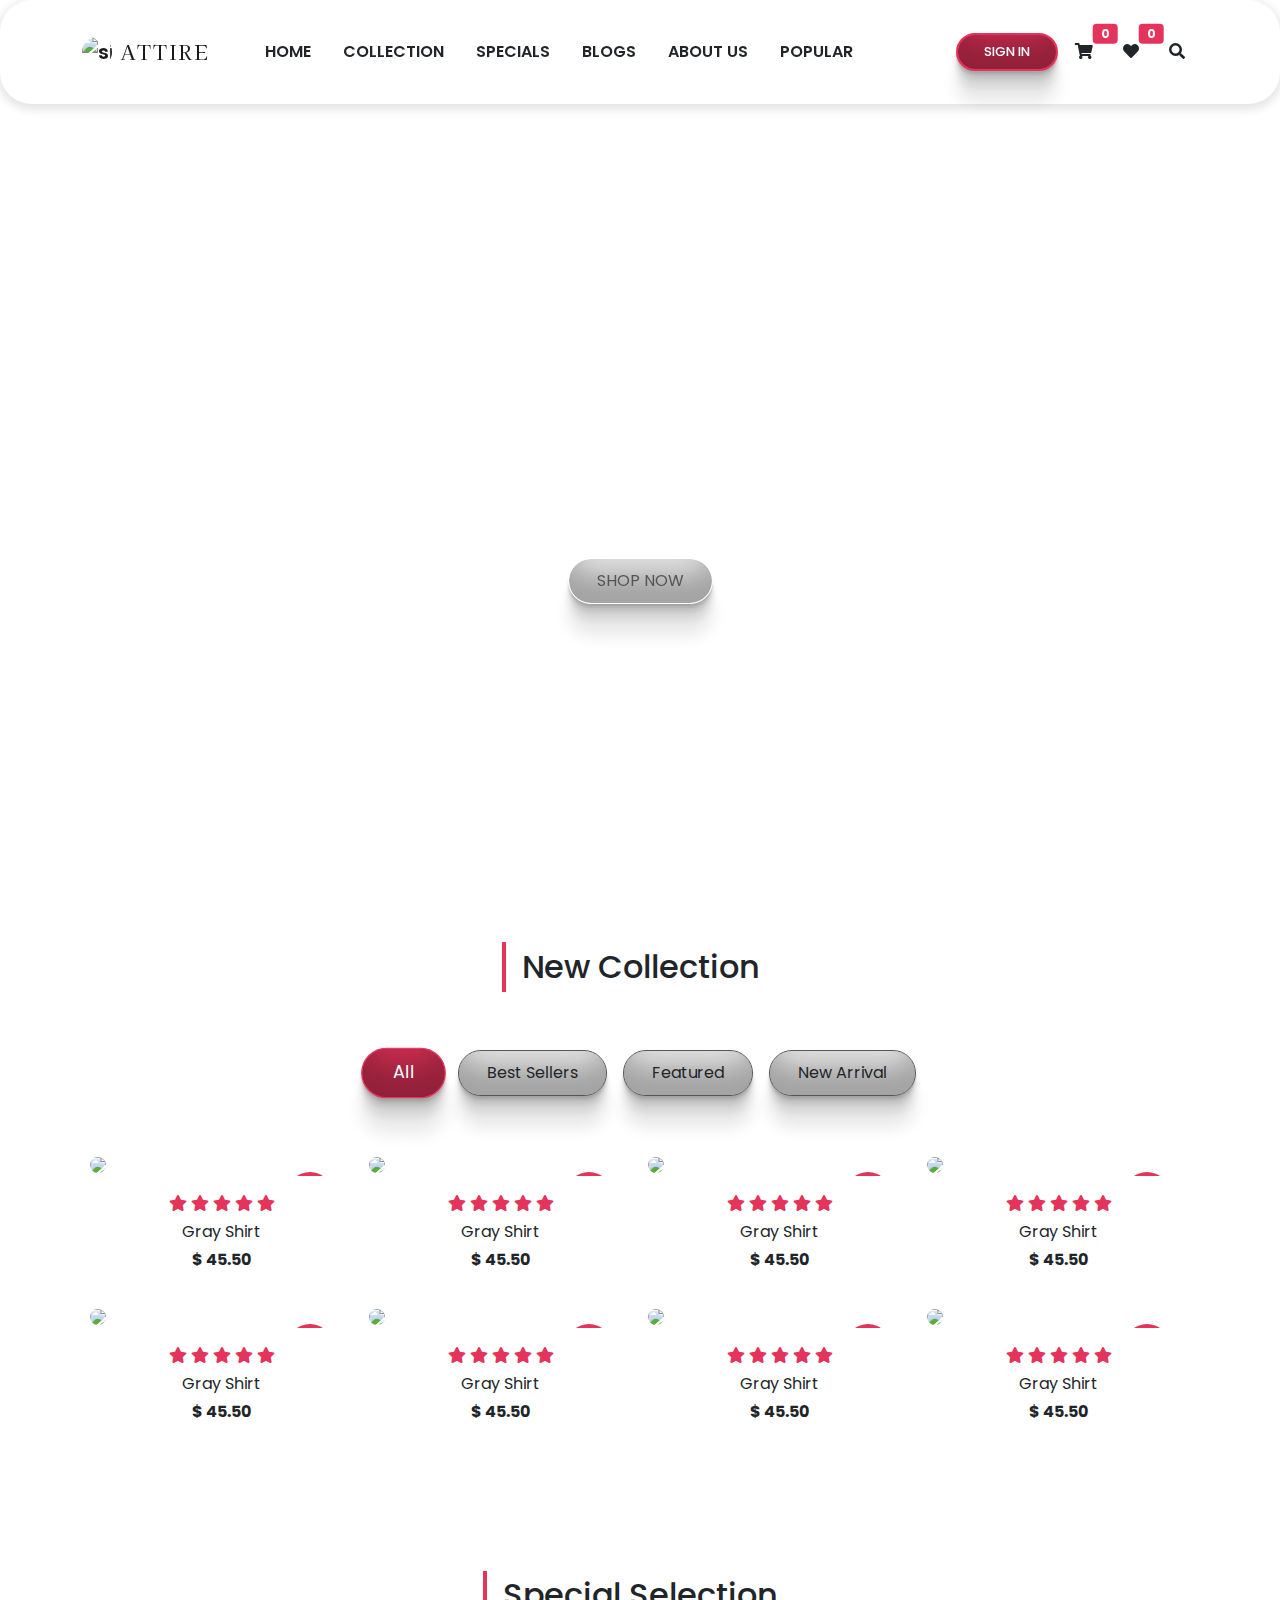
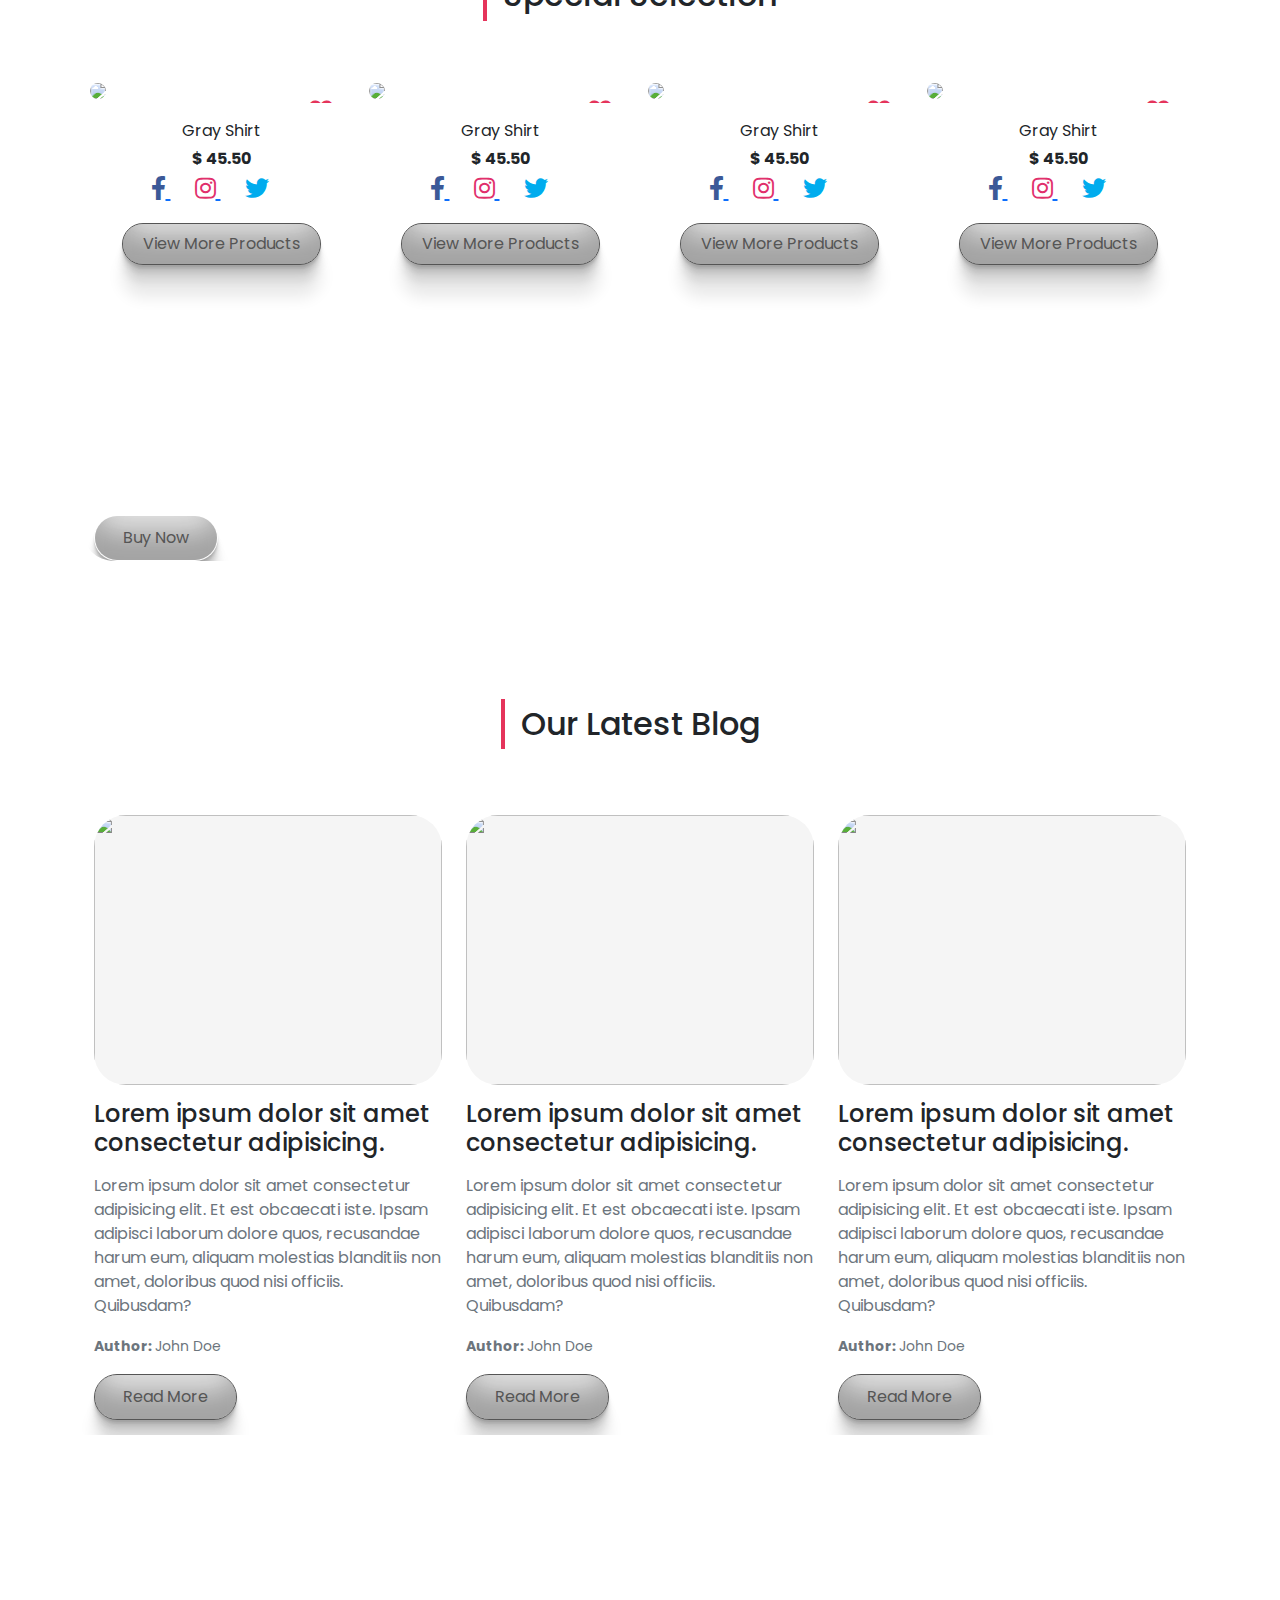
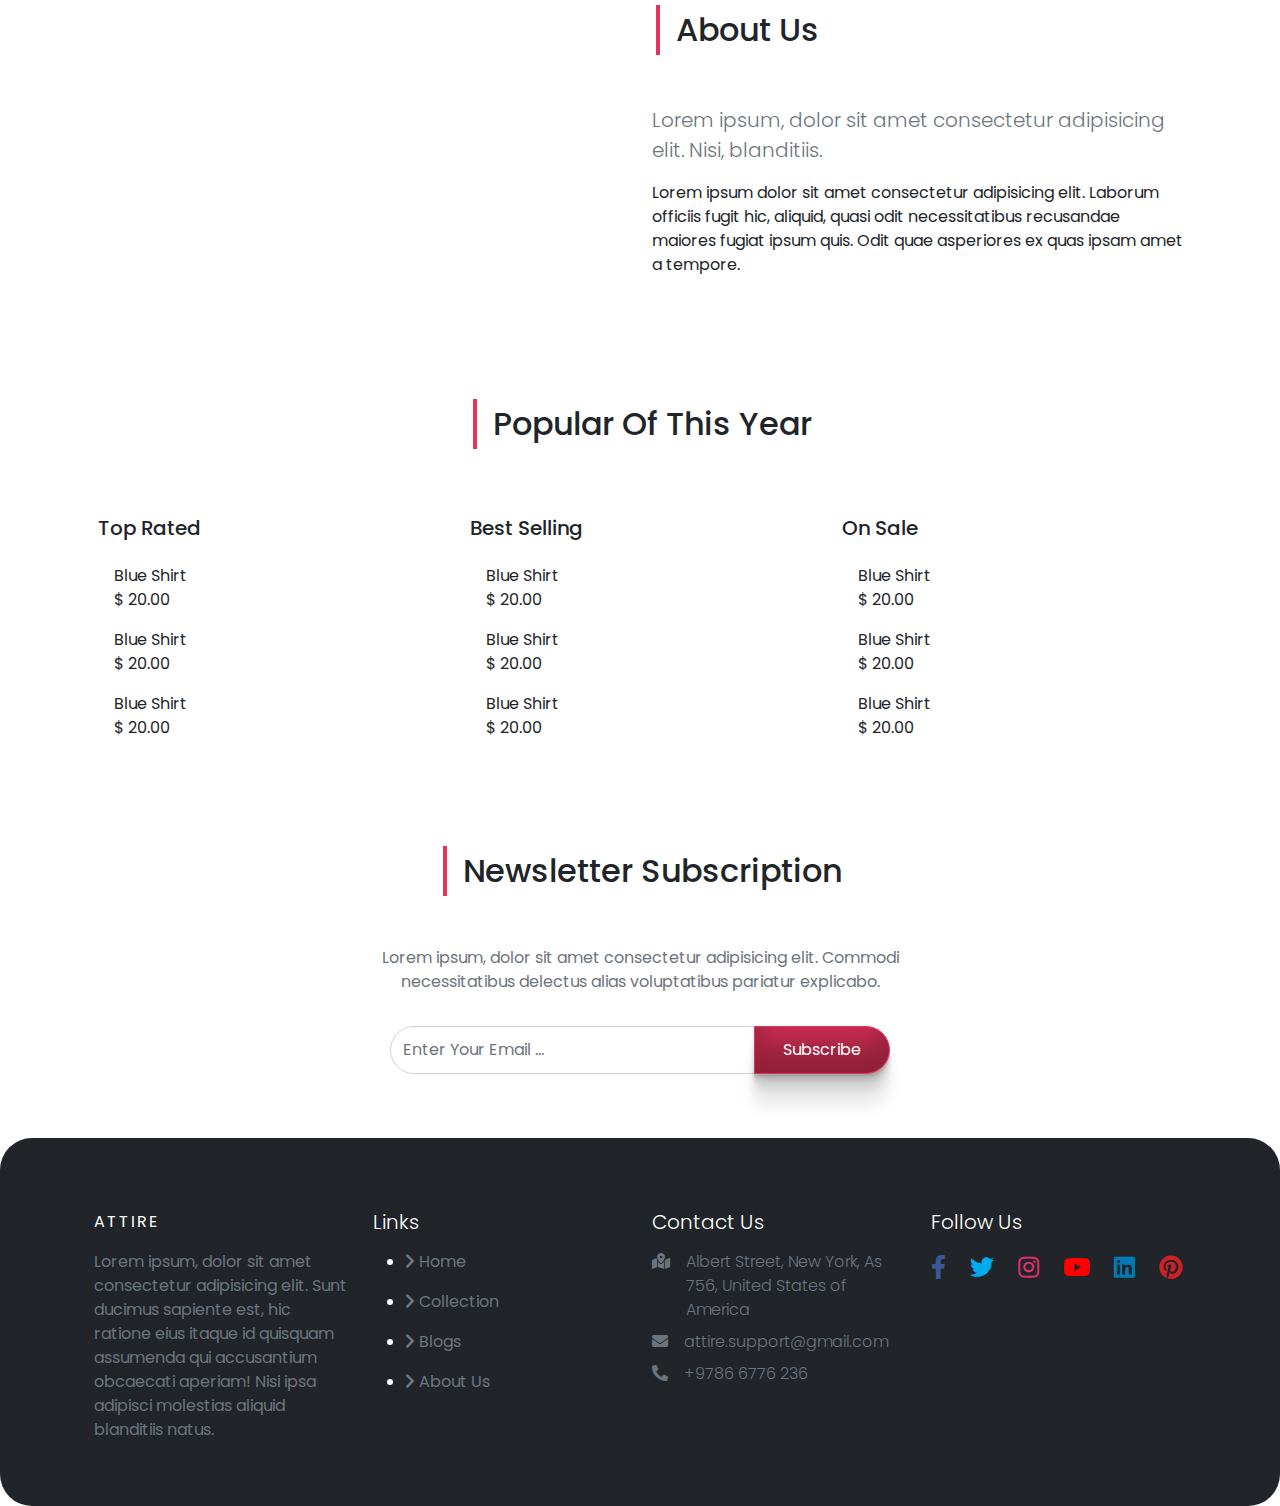
==== index.html @ f63555f8 "Add files via upload" ====
<!DOCTYPE html>
<html lang="en">

<head>
    <meta charset="UTF-8" />
    <meta http-equiv="X-UA-Compatible" content="IE=edge" />
    <meta name="viewport" content="width=device-width, initial-scale=1.0" />
    <title>Attire Home</title>
    <link rel="icon" type="img/png" href="./images/flavicon.png" />

    <!-- fontawesome cdn -->
    <link rel="stylesheet" href="https://cdnjs.cloudflare.com/ajax/libs/font-awesome/5.15.4/css/all.min.css"
        integrity="sha512-1ycn6IcaQQ40/MKBW2W4Rhis/DbILU74C1vSrLJxCq57o941Ym01SwNsOMqvEBFlcgUa6xLiPY/NS5R+E6ztJQ=="
        crossorigin="anonymous" referrerpolicy="no-referrer" />

    <link rel="stylesheet" href="./fontawesome-free-5.15.4-web/css/all.min.css" />

    <!-- bootstrap css -->
    <link rel="stylesheet" href="bootstrap-5.0.2-dist/css/bootstrap.min.css" />
    <!-- Bootstrap CSS -->
    <link rel="stylesheet" href="https://cdn.jsdelivr.net/npm/bootstrap@4.6.1/dist/css/bootstrap.min.css"
        integrity="sha384-zCbKRCUGaJDkqS1kPbPd7TveP5iyJE0EjAuZQTgFLD2ylzuqKfdKlfG/eSrtxUkn" crossorigin="anonymous" />
    <link rel="stylesheet" href="https://cdn.jsdelivr.net/npm/bootstrap@4.6.0/dist/css/bootstrap.min.css"
        integrity="sha384-B0vP5xmATw1+K9KRQjQERJvTumQW0nPEzvF6L/Z6nronJ3oUOFUFpCjEUQouq2+l" crossorigin="anonymous" />
    <link rel="stylesheet" href="https://cdn.jsdelivr.net/npm/bootstrap-icons@1.3.0/font/bootstrap-icons.css" />
    <!-- custom css -->
    <link rel="stylesheet" href="css/main.css" />
    <link rel="stylesheet" href="./my_carts.html" />
    <link rel="stylesheet" href="./css/my_carts.css" />
    <link rel="stylesheet" href="./css/style.css" />
    <link rel="stylesheet" href="./css/thankyou.css" />
    <link rel="stylesheet" href="./product_list.html" />
    <link rel="stylesheet" href="./product_view.html" />
    <link rel="stylesheet" href="./NewYear2023.html" />
    <link rel="stylesheet" href="./css/checkout.css" />
</head>

<body>
    <!-- navbar -->
    <nav class="navbar navbar-expand-lg navbar-light bg-white py-4 fixed-top">
        <div class="container">
            <a class="navbar-brand d-flex justify-content-between align-items-center order-lg-0" href="index.html">
                <img src="images/shopping-bag-icon.png" alt="site icon" />
                <span class="text-uppercase fw-lighter ms-2">Attire</span>
            </a>

            <div class="order-lg-2 nav-btns">
                <button class="my-2 my-sm-0 btn-signin btn position-relative" type="submit" data-toggle="modal"
                    data-target="#Modal-container">
                    SIGN IN
                </button>

                <a href="./my_carts.html">
                    <button type="button" class="btn position-relative">
                        <i class="fa fa-shopping-cart"></i>
                        <span class="position-absolute top-0 start-100 translate-middle badge bg-primary">0</span>
                    </button></a>
                <a href="./product_list.html"><button type="button" class="btn position-relative">
                        <i class="fa fa-heart"></i>
                        <span class="position-absolute top-0 start-100 translate-middle badge bg-primary">0</span>
                    </button></a>
                <button type="button" class="btn position-relative">
                    <i class="fa fa-search"></i>
                </button>
            </div>

            <button class="navbar-toggler border-0" type="button" data-bs-toggle="collapse" data-bs-target="#navMenu">
                <span class="navbar-toggler-icon"></span>
            </button>

            <div class="collapse navbar-collapse order-lg-1" id="navMenu">
                <ul class="navbar-nav mx-auto text-center">
                    <li class="nav-item px-2 py-2">
                        <a class="nav-link text-uppercase text-dark headernav-menu" href="#header">home</a>
                        <ul class="submenu">
                            <li><a href="#collection">COLLECTION</a></li>
                            <li><a href="#special">SPECIAL</a></li>
                            <li><a href="#blogs">BLOGS</a></li>
                        </ul>
                    </li>
                    <li class="nav-item px-2 py-2">
                        <a class="nav-link text-uppercase text-dark headernav-menu" href="#collection">collection</a>
                        <ul class="submenu">
                            <li><a href="./NewYear2023.html">SUMMER</a></li>
                            <li><a href="./NewYear2023.html">WINTER</a></li>
                        </ul>
                    </li>
                    <li class="nav-item px-2 py-2">
                        <a class="nav-link text-uppercase text-dark headernav-menu" href="#special">specials</a>
                        <ul class="submenu">
                            <li><a href="./index.html">MEN</a></li>
                            <li><a href="./index.html">WOMEN</a></li>
                            <li><a href="./index.html">ETHINIC</a></li>
                        </ul>
                    </li>
                    <li class="nav-item px-2 py-2">
                        <a class="nav-link text-uppercase text-dark" href="#blogs">blogs</a>
                    </li>
                    <li class="nav-item px-2 py-2">
                        <a class="nav-link text-uppercase text-dark" href="#about">about us</a>
                    </li>
                    <li class="nav-item px-2 py-2 border-0">
                        <a class="nav-link text-uppercase text-dark" href="#popular">popular</a>
                    </li>
                </ul>
            </div>
        </div>
    </nav>
    <!-- Modal element-->
    <!-- Toggle a working modal by clicking the button below. It will slide down and fade in from the top of the page. -->
    <div class="modal fade" id="Modal-container" tabindex="-1" aria-labelledby="exampleModalLabel" aria-hidden="true">
        <div class="modal-dialog">
            <div class="modal-content">
                <!-- Modal header element which contains logo and exit button -->
                <div class="modal-header d-flex flex-column-reverse align-items-center">
                    <a href="./index.html">
                        <img src="./images/loginpage.webp" alt="logo" /></a>
                    <button type="button" class="close" data-dismiss="modal" aria-label="Close">
                        <span aria-hidden="true">&times;</span>
                    </button>
                </div>

                <!-- Modal body -->
                <div class="modal-body">
                    <!-- Modal body elements which contains pills of login and create account -->
                    <nav class="body-pills">
                        <div class="nav nav-pills" id="pills-tab" role="tablist">
                            <a class="nav-item nav-link active login-pill" id="pills-login-tab" data-toggle="pill"
                                href="#login-body" role="tab" aria-controls="login-body" aria-selected="true">LOGIN</a>
                            <a class="nav-item nav-link create-account-pill" id="pills-createaccount-tab"
                                data-toggle="pill" href="#createaccount-body" role="tab"
                                aria-controls="createaccount-body" aria-selected="false">CREATE ACCOUNT</a>
                        </div>
                    </nav>

                    <!-- content element for login and create account pills -->
                    <div class="tab-content" id="pills-tabContent">
                        <!-- This is Modal body login elements and it is labeld by login pills when login pills strike this element is visible -->
                        <div class="tab-pane fade show active" id="login-body" role="tabpanel"
                            aria-labelledby="pills-login-tab">
                            <form action="/action_page.php">
                                <label for="email">Email address</label><span class="important">*</span>
                                <div class="form-group">
                                    <input type="email" class="form-control" id="email" placeholder="Enter E-Mail" />
                                </div>

                                <label for="userPassword">Password</label><span class="important">*</span>
                                <div class="input-group input-password">
                                    <input id="userPassword" type="password" class="form-control"
                                        placeholder="Enter Password" aria-labelledby="visible-password" />
                                    <div class="input-group-append">
                                        <span class="input-group-text" id="visible-password"><i
                                                class="fas fa-eye"></i></span>
                                    </div>
                                </div>
                            </form>

                            <!-- buttons for sign in and fogot your password -->
                            <button type="button" class="btn sign-in-btn">SIGN IN</button>
                            <button type="button" class="btn FYP-btn">
                                FORGOT YOUR PASSWORD?
                            </button>
                        </div>

                        <!-- This is Modal body create account elements and it is labeld by create account pills when create account pills strike this element is visible -->
                        <div class="tab-pane fade" id="createaccount-body" role="tabpanel"
                            aria-labelledby="pills-createaccount-tab">
                            <form action="/action_page.php">
                                <label for="Username">Username</label><span class="important">*</span>
                                <div class="form-group">
                                    <input type="text" id="Username" class="form-control" placeholder="Username" />
                                </div>

                                <label for="emailaddress">Email address</label><span class="important">*</span>
                                <div class="form-group">
                                    <input type="email" id="emailaddress" class="form-control"
                                        placeholder="Enter E-Mail" />
                                </div>

                                <label for="newPassword">Password</label><span class="important">*</span>
                                <div class="input-group input-password">
                                    <input type="password" id="newPassword" class="form-control"
                                        placeholder="Enter Password" aria-describedby="visible-password" />
                                    <div class="input-group-append">
                                        <span class="input-group-text" id="visible-password"><i
                                                class="fas fa-eye"></i></span>
                                    </div>
                                </div>
                            </form>
                            <!-- buttons for create account -->
                            <button type="button" class="btn create-account-btn-body">
                                CREATE ACCOUNT
                            </button>
                        </div>
                    </div>

                    <!-- Modal footer elements it contains social media buttons-->
                    <div class="modal-footer justify-content-center">
                        <span>Or Login With</span>
                        <div class="d-flex justify-content-between footer-btn-group">
                            <button type="button" class="btn facebook-btn">
                                <span><i class="fab fa-facebook-f"></i>FACEBOOK</span>
                            </button>
                            <button type="button" class="btn twitter-btn">
                                <span><i class="fab fa-twitter"></i>TWITTER</span>
                            </button>
                            <button type="button" class="btn google-btn">
                                <span><i class="fab fa-google-plus-g"></i>GOOGLE</span>
                            </button>
                        </div>
                    </div>
                </div>
            </div>
        </div>
    </div>

    <!-- end of navbar -->

    <!-- header -->
    <header id="header" class="vh-100 carousel slide" data-bs-ride="carousel" style="padding-top: 104px">
        <div class="container h-100 d-flex align-items-center carousel-inner">
            <div class="text-center carousel-item active">
                <h2 class="text-capitalize text-white">best collection</h2>
                <h1 class="text-uppercase py-2 fw-bold text-white">new arrivals</h1>
                <a href="./product_list.html" class="btn mt-3 text-uppercase">shop now</a>
            </div>
            <div class="text-center carousel-item">
                <h2 class="text-capitalize text-white">best price & offer</h2>
                <h1 class="text-uppercase py-2 fw-bold text-white">new season</h1>
                <a href="./product_list.html" class="btn mt-3 text-uppercase">buy now</a>
            </div>
        </div>

        <button class="carousel-control-prev" type="button" data-bs-target="#header" data-bs-slide="prev">
            <span class="carousel-control-prev-icon"></span>
        </button>
        <button class="carousel-control-next" type="button" data-bs-target="#header" data-bs-slide="next">
            <span class="carousel-control-next-icon"></span>
        </button>
    </header>
    <!-- end of header -->

    <!-- collection -->
    <section id="collection" class="py-5">
        <div class="container">
            <div class="title text-center">
                <h2 class="position-relative d-inline-block">New Collection</h2>
            </div>

            <div class="row g-0">
                <div class="d-flex flex-wrap justify-content-center mt-5 filter-button-group">
                    <button type="button" class="btn m-2 text-dark active-filter-btn" data-filter="*">
                        All
                    </button>
                    <button type="button" class="btn m-2 text-dark" data-filter=".best">
                        Best Sellers
                    </button>
                    <button type="button" class="btn m-2 text-dark" data-filter=".feat">
                        Featured
                    </button>
                    <button type="button" class="btn m-2 text-dark" data-filter=".new">
                        New Arrival
                    </button>
                </div>

                <div class="collection-list mt-4 row gx-0 gy-3">
                    <div class="col-md-6 col-lg-4 col-xl-3 p-2 best">
                        <div class="collection-img position-relative overflow-hidden">
                            <a href="./product_list.html">
                                <img src="images/c_formal_gray_shirt.png" class="w-100" />
                                <span
                                    class="position-absolute bg-primary text-white d-flex align-items-center justify-content-center">sale</span></a>
                        </div>
                        <div class="text-center">
                            <div class="rating mt-3">
                                <span class="text-primary"><i class="fas fa-star"></i></span>
                                <span class="text-primary"><i class="fas fa-star"></i></span>
                                <span class="text-primary"><i class="fas fa-star"></i></span>
                                <span class="text-primary"><i class="fas fa-star"></i></span>
                                <span class="text-primary"><i class="fas fa-star"></i></span>
                            </div>
                            <p class="text-capitalize my-1">gray shirt</p>
                            <span class="fw-bold">$ 45.50</span>
                        </div>
                    </div>

                    <div class="col-md-6 col-lg-4 col-xl-3 p-2 feat">
                        <div class="collection-img position-relative overflow-hidden">
                            <a href="./product_list.html">
                                <img src="images/c_pant_girl.png" class="w-100" />
                                <span
                                    class="position-absolute bg-primary text-white d-flex align-items-center justify-content-center">sale</span></a>
                        </div>
                        <div class="text-center">
                            <div class="rating mt-3">
                                <span class="text-primary"><i class="fas fa-star"></i></span>
                                <span class="text-primary"><i class="fas fa-star"></i></span>
                                <span class="text-primary"><i class="fas fa-star"></i></span>
                                <span class="text-primary"><i class="fas fa-star"></i></span>
                                <span class="text-primary"><i class="fas fa-star"></i></span>
                            </div>
                            <p class="text-capitalize my-1">gray shirt</p>
                            <span class="fw-bold">$ 45.50</span>
                        </div>
                    </div>

                    <div class="col-md-6 col-lg-4 col-xl-3 p-2 new">
                        <div class="collection-img position-relative overflow-hidden">
                            <a href="./product_list.html">
                                <img src="images/c_polo-shirt.png" class="w-100" />
                                <span
                                    class="position-absolute bg-primary text-white d-flex align-items-center justify-content-center">sale</span></a>
                        </div>
                        <div class="text-center">
                            <div class="rating mt-3">
                                <span class="text-primary"><i class="fas fa-star"></i></span>
                                <span class="text-primary"><i class="fas fa-star"></i></span>
                                <span class="text-primary"><i class="fas fa-star"></i></span>
                                <span class="text-primary"><i class="fas fa-star"></i></span>
                                <span class="text-primary"><i class="fas fa-star"></i></span>
                            </div>
                            <p class="text-capitalize my-1">gray shirt</p>
                            <span class="fw-bold">$ 45.50</span>
                        </div>
                    </div>

                    <div class="col-md-6 col-lg-4 col-xl-3 p-2 best">
                        <div class="collection-img position-relative overflow-hidden">
                            <a href="./product_list.html"><img src="images/c_shirt-girl.png" class="w-100" />
                                <span
                                    class="position-absolute bg-primary text-white d-flex align-items-center justify-content-center">sale</span></a>
                        </div>
                        <div class="text-center">
                            <div class="rating mt-3">
                                <span class="text-primary"><i class="fas fa-star"></i></span>
                                <span class="text-primary"><i class="fas fa-star"></i></span>
                                <span class="text-primary"><i class="fas fa-star"></i></span>
                                <span class="text-primary"><i class="fas fa-star"></i></span>
                                <span class="text-primary"><i class="fas fa-star"></i></span>
                            </div>
                            <p class="text-capitalize my-1">gray shirt</p>
                            <span class="fw-bold">$ 45.50</span>
                        </div>
                    </div>

                    <div class="col-md-6 col-lg-4 col-xl-3 p-2 feat">
                        <div class="collection-img position-relative overflow-hidden">
                            <a href="./product_list.html">
                                <img src="images/c_t-shirt_men.png" class="w-100" />
                                <span
                                    class="position-absolute bg-primary text-white d-flex align-items-center justify-content-center">sale</span></a>
                        </div>
                        <div class="text-center">
                            <div class="rating mt-3">
                                <span class="text-primary"><i class="fas fa-star"></i></span>
                                <span class="text-primary"><i class="fas fa-star"></i></span>
                                <span class="text-primary"><i class="fas fa-star"></i></span>
                                <span class="text-primary"><i class="fas fa-star"></i></span>
                                <span class="text-primary"><i class="fas fa-star"></i></span>
                            </div>
                            <p class="text-capitalize my-1">gray shirt</p>
                            <span class="fw-bold">$ 45.50</span>
                        </div>
                    </div>

                    <div class="col-md-6 col-lg-4 col-xl-3 p-2 new">
                        <div class="collection-img position-relative overflow-hidden">
                            <a href="./product_list.html"><img src="images/c_tunic-shirt_girl.png" class="w-100" />
                                <span
                                    class="position-absolute bg-primary text-white d-flex align-items-center justify-content-center">sale</span></a>
                        </div>
                        <div class="text-center">
                            <div class="rating mt-3">
                                <span class="text-primary"><i class="fas fa-star"></i></span>
                                <span class="text-primary"><i class="fas fa-star"></i></span>
                                <span class="text-primary"><i class="fas fa-star"></i></span>
                                <span class="text-primary"><i class="fas fa-star"></i></span>
                                <span class="text-primary"><i class="fas fa-star"></i></span>
                            </div>
                            <p class="text-capitalize my-1">gray shirt</p>
                            <span class="fw-bold">$ 45.50</span>
                        </div>
                    </div>

                    <div class="col-md-6 col-lg-4 col-xl-3 p-2 best">
                        <div class="collection-img position-relative overflow-hidden">
                            <a href="./product_list.html"><img src="images/c_undershirt.png" class="w-100" />
                                <span
                                    class="position-absolute bg-primary text-white d-flex align-items-center justify-content-center">sale</span></a>
                        </div>
                        <div class="text-center">
                            <div class="rating mt-3">
                                <span class="text-primary"><i class="fas fa-star"></i></span>
                                <span class="text-primary"><i class="fas fa-star"></i></span>
                                <span class="text-primary"><i class="fas fa-star"></i></span>
                                <span class="text-primary"><i class="fas fa-star"></i></span>
                                <span class="text-primary"><i class="fas fa-star"></i></span>
                            </div>
                            <p class="text-capitalize my-1">gray shirt</p>
                            <span class="fw-bold">$ 45.50</span>
                        </div>
                    </div>

                    <div class="col-md-6 col-lg-4 col-xl-3 p-2 feat">
                        <div class="collection-img position-relative overflow-hidden">
                            <a href="./product_list.html"><img src="images/c_western-shirt.png" class="w-100" />
                                <span
                                    class="position-absolute bg-primary text-white d-flex align-items-center justify-content-center">sale</span></a>
                        </div>
                        <div class="text-center">
                            <div class="rating mt-3">
                                <span class="text-primary"><i class="fas fa-star"></i></span>
                                <span class="text-primary"><i class="fas fa-star"></i></span>
                                <span class="text-primary"><i class="fas fa-star"></i></span>
                                <span class="text-primary"><i class="fas fa-star"></i></span>
                                <span class="text-primary"><i class="fas fa-star"></i></span>
                            </div>
                            <p class="text-capitalize my-1">gray shirt</p>
                            <span class="fw-bold">$ 45.50</span>
                        </div>
                    </div>
                </div>
            </div>
        </div>
    </section>
    <!-- end of collection -->
    <!-- special products -->
    <section id="special" class="py-5">
        <div class="container-xl">
            <div class="title text-center py-5" id="productViewContent">
                <h2 class="position-relative d-inline-block">Special Selection</h2>
            </div>
            <div class="special-list row g-0">
                <div class="col-md-6 col-lg-4 col-xl-3 p-2">
                    <div class="special-img position-relative overflow-hidden">
                        <a href="./product_list.html"><img src="./images/special_product_1.jpg" class="w-100" />
                            <span
                                class="position-absolute d-flex align-items-center justify-content-center text-primary fs-4">
                                <i class="fas fa-heart"></i> </span></a>
                    </div>
                    <div class="text-center">
                        <p class="text-capitalize mt-3 mb-1">gray shirt</p>
                        <span class="fw-bold d-block">$ 45.50 <br />
                            <a href="https://www.facebook.com/" target="_blank" class="fs-4 me-4">
                                <i class="fab fa-facebook-f"> </i>
                            </a>
                            <a href="https://www.instagram.com/" target="_blank" class="fs-4 me-4">
                                <i class="fab fa-instagram"> </i>
                            </a>
                            <a href="https://twitter.com/login" target="_blank" class="fs-4 me-4">
                                <i class="fab fa-twitter"> </i> </a></span>
                        <a href="./product_list.html" class="btn btn-primary mt-3">View More Products</a>
                    </div>
                </div>
                <div class="col-md-6 col-lg-4 col-xl-3 p-2">
                    <div class="special-img position-relative overflow-hidden">
                        <a href="./product_list.html">
                            <img src="./images/special_product_2.jpg" class="w-100" />
                            <span
                                class="position-absolute d-flex align-items-center justify-content-center text-primary fs-4">
                                <i class="fas fa-heart"></i> </span></a>
                    </div>
                    <div class="text-center">
                        <p class="text-capitalize mt-3 mb-1">gray shirt</p>
                        <span class="fw-bold d-block">$ 45.50 <br />
                            <a href="https://www.facebook.com/" target="_blank" class="fs-4 me-4">
                                <i class="fab fa-facebook-f"> </i>
                            </a>
                            <a href="https://www.instagram.com/" target="_blank" class="fs-4 me-4">
                                <i class="fab fa-instagram"> </i>
                            </a>
                            <a href="https://twitter.com/login" target="_blank" class="fs-4 me-4">
                                <i class="fab fa-twitter"> </i> </a></span>
                        <a href="./product_list.html" class="btn btn-primary mt-3">View More Products</a>
                    </div>
                </div>
                <div class="col-md-6 col-lg-4 col-xl-3 p-2">
                    <div class="special-img position-relative overflow-hidden">
                        <a href="./product_list.html">
                            <img src="./images/special_product_3.jpg" class="w-100" />
                            <span
                                class="position-absolute d-flex align-items-center justify-content-center text-primary fs-4">
                                <i class="fas fa-heart"></i> </span></a>
                    </div>
                    <div class="text-center">
                        <p class="text-capitalize mt-3 mb-1">gray shirt</p>
                        <span class="fw-bold d-block">$ 45.50 <br />
                            <a href="https://www.facebook.com/" target="_blank" class="fs-4 me-4">
                                <i class="fab fa-facebook-f"> </i>
                            </a>
                            <a href="https://www.instagram.com/" target="_blank" class="fs-4 me-4">
                                <i class="fab fa-instagram"> </i>
                            </a>
                            <a href="https://twitter.com/login" target="_blank" class="fs-4 me-4">
                                <i class="fab fa-twitter"> </i> </a></span>
                        <a href="./product_list.html" class="btn btn-primary mt-3">View More Products</a>
                    </div>
                </div>
                <div class="col-md-6 col-lg-4 col-xl-3 p-2">
                    <div class="special-img position-relative overflow-hidden">
                        <a href="./product_list.html">
                            <img src="./images/special_product_4.jpg" class="w-100" />
                            <span
                                class="position-absolute d-flex align-items-center justify-content-center text-primary fs-4">
                                <i class="fas fa-heart"></i> </span></a>
                    </div>
                    <div class="text-center">
                        <p class="text-capitalize mt-3 mb-1">gray shirt</p>
                        <span class="fw-bold d-block">$ 45.50 <br />
                            <a href="https://www.facebook.com/" target="_blank" class="fs-4 me-4">
                                <i class="fab fa-facebook-f"> </i>
                            </a>
                            <a href="https://www.instagram.com/" target="_blank" class="fs-4 me-4">
                                <i class="fab fa-instagram"> </i>
                            </a>
                            <a href="https://twitter.com/login" target="_blank" class="fs-4 me-4">
                                <i class="fab fa-twitter"> </i>
                            </a>
                        </span>
                        <a href="./product_list.html" class="btn btn-primary mt-3">View More Products</a>
                    </div>
                </div>
            </div>
        </div>
    </section>

    <!-- end of special product -->
    <!-- blogs -->
    <section id="offers" class="py-5">
        <div class="container">
            <div
                class="row d-flex align-items-center justify-content-center text-center justify-content-lg-start text-lg-start overflow-hidden">
                <div class="offers-content">
                    <span class="text-white">Discount Up To 40%</span>
                    <h2 class="mt-2 mb-4 text-white">Grand Sale Offer!</h2>
                    <a href="./product_list.html" class="btn">Buy Now</a>
                </div>
            </div>
        </div>
    </section>

    <!-- end of blogs -->
    <!-- blogs -->

    <section id="blogs" class="py-5">
        <div class="container">
            <div class="title text-center py-5">
                <h2 class="position-relative d-inline-block">Our Latest Blog</h2>
            </div>
            <div class="row gy-3">
                <div class="card border-0 col-md-6 col-lg-4 bg-transparent my-3 overflow-hidden">
                    <img src="./images/blog_1.jpg" alt="" />
                    <div class="card-body px-0">
                        <h4 class="card-title">
                            Lorem ipsum dolor sit amet consectetur adipisicing.
                        </h4>
                        <p class="card-text mt-3 text-muted">
                            Lorem ipsum dolor sit amet consectetur adipisicing elit. Et est
                            obcaecati iste. Ipsam adipisci laborum dolore quos, recusandae
                            harum eum, aliquam molestias blanditiis non amet, doloribus quod
                            nisi officiis. Quibusdam?
                        </p>
                        <p class="card-text">
                            <small class="text-muted">
                                <span class="fw-bold">Author: </span>John Doe
                            </small>
                        </p>
                        <a href="#" class="btn">Read More</a>
                    </div>
                </div>
                <div class="card border-0 col-md-6 col-lg-4 bg-transparent my-3 overflow-hidden">
                    <img src="./images/blog_2.jpg" alt="" />
                    <div class="card-body px-0">
                        <h4 class="card-title">
                            Lorem ipsum dolor sit amet consectetur adipisicing.
                        </h4>
                        <p class="card-text mt-3 text-muted">
                            Lorem ipsum dolor sit amet consectetur adipisicing elit. Et est
                            obcaecati iste. Ipsam adipisci laborum dolore quos, recusandae
                            harum eum, aliquam molestias blanditiis non amet, doloribus quod
                            nisi officiis. Quibusdam?
                        </p>
                        <p class="card-text">
                            <small class="text-muted">
                                <span class="fw-bold">Author: </span>John Doe
                            </small>
                        </p>
                        <a href="#" class="btn">Read More</a>
                    </div>
                </div>
                <div class="card border-0 col-md-6 col-lg-4 bg-transparent my-3 overflow-hidden">
                    <img src="./images/blog_3.jpg" alt="" />
                    <div class="card-body px-0">
                        <h4 class="card-title">
                            Lorem ipsum dolor sit amet consectetur adipisicing.
                        </h4>
                        <p class="card-text mt-3 text-muted">
                            Lorem ipsum dolor sit amet consectetur adipisicing elit. Et est
                            obcaecati iste. Ipsam adipisci laborum dolore quos, recusandae
                            harum eum, aliquam molestias blanditiis non amet, doloribus quod
                            nisi officiis. Quibusdam?
                        </p>
                        <p class="card-text">
                            <small class="text-muted">
                                <span class="fw-bold">Author: </span>John Doe
                            </small>
                        </p>
                        <a href="#" class="btn">Read More</a>
                    </div>
                </div>
            </div>
        </div>
    </section>
    <!-- end of blogs -->

    <!--About us  -->
    <section id="about" class="py-5">
        <div class="container">
            <div class="row gy-lg-5 align-items-center">
                <div class="col-lg-6 order-lg-1 text-center text-lg-start">
                    <div class="title pt-3 pb-5">
                        <h2 class="position-relative d-inline-block ms-4">About Us</h2>
                    </div>
                    <p class="lead text-muted">
                        Lorem ipsum, dolor sit amet consectetur adipisicing elit. Nisi,
                        blanditiis.
                    </p>
                    <p>
                        Lorem ipsum dolor sit amet consectetur adipisicing elit. Laborum
                        officiis fugit hic, aliquid, quasi odit necessitatibus recusandae
                        maiores fugiat ipsum quis. Odit quae asperiores ex quas ipsam amet
                        a tempore.
                    </p>
                </div>
                <div class="col-lg-6 order-lg-0 overflow-hidden">
                    <img src="./images/about_us.jpg" alt="" class="img-fluid" />
                </div>
            </div>
        </div>
    </section>

    <!-- end of about us -->

    <!-- popular -->
    <section id="popular" class="py-5">
        <div class="container">
            <div class="title text-center pt-3 pb-5">
                <h2 class="position-relative d-inline-block ms-4">
                    Popular Of This Year
                </h2>
            </div>
            <div class="row">
                <div class="col-md-6 col-lg-4 row g-3">
                    <h3 class="fs-5">Top Rated</h3>
                    <div class="d-flex align-items-start justify-content-start overflow-hidden">
                        <a href="./product_list.html"><img src="./images/top_rated_1.jpg" alt=""
                                class="img-fluid pe-3 w-25" /></a>
                        <div>
                            <p class="mb-0">Blue Shirt</p>
                            <span>$ 20.00</span>
                        </div>
                    </div>
                    <div class="d-flex align-items-start justify-content-start overflow-hidden">
                        <a href="./product_list.html">
                            <img src="./images/top_rated_2.jpg" alt="" class="img-fluid pe-3 w-25" /></a>
                        <div>
                            <p class="mb-0">Blue Shirt</p>
                            <span>$ 20.00</span>
                        </div>
                    </div>
                    <div class="d-flex align-items-start justify-content-start overflow-hidden">
                        <a href="./product_list.html">
                            <img src="./images/top_rated_3.jpg" alt="" class="img-fluid pe-3 w-25" /></a>
                        <div>
                            <p class="mb-0">Blue Shirt</p>
                            <span>$ 20.00</span>
                        </div>
                    </div>
                </div>
                <div class="col-md-6 col-lg-4 row g-3">
                    <h3 class="fs-5">Best Selling</h3>
                    <div class="d-flex align-items-start justify-content-start overflow-hidden">
                        <a href="./product_list.html">
                            <img src="./images/best_selling_1.jpg" alt="" class="img-fluid pe-3 w-25" /></a>
                        <div>
                            <p class="mb-0">Blue Shirt</p>
                            <span>$ 20.00</span>
                        </div>
                    </div>
                    <div class="d-flex align-items-start justify-content-start overflow-hidden">
                        <a href="./product_list.html">
                            <img src="./images/best_selling_2.jpg" alt="" class="img-fluid pe-3 w-25" /></a>
                        <div>
                            <p class="mb-0">Blue Shirt</p>
                            <span>$ 20.00</span>
                        </div>
                    </div>
                    <div class="d-flex align-items-start justify-content-start overflow-hidden">
                        <a href="./product_list.html">
                            <img src="./images/best_selling_3.jpg" alt="" class="img-fluid pe-3 w-25" /></a>
                        <div>
                            <p class="mb-0">Blue Shirt</p>
                            <span>$ 20.00</span>
                        </div>
                    </div>
                </div>
                <div class="col-md-6 col-lg-4 row g-3">
                    <h3 class="fs-5">On Sale</h3>
                    <div class="d-flex align-items-start justify-content-start overflow-hidden">
                        <a href="./product_list.html">
                            <img src="./images/on_sale_1.jpg" alt="" class="img-fluid pe-3 w-25" /></a>
                        <div>
                            <p class="mb-0">Blue Shirt</p>
                            <span>$ 20.00</span>
                        </div>
                    </div>
                    <div class="d-flex align-items-start justify-content-start overflow-hidden">
                        <a href="./product_list.html">
                            <img src="./images/on_sale_2.jpg" alt="" class="img-fluid pe-3 w-25" /></a>
                        <div>
                            <p class="mb-0">Blue Shirt</p>
                            <span>$ 20.00</span>
                        </div>
                    </div>
                    <div class="d-flex align-items-start justify-content-start overflow-hidden">
                        <a href="./product_list.html">
                            <img src="./images/on_sale_3.jpg" alt="" class="img-fluid pe-3 w-25" /></a>
                        <div>
                            <p class="mb-0">Blue Shirt</p>
                            <span>$ 20.00</span>
                        </div>
                    </div>
                </div>
            </div>
        </div>
    </section>

    <!-- end of popular -->

    <!-- newsletter -->
    <section id="newsletter" class="py-5">
        <div class="container">
            <div class="d-flex flex-column align-items-center justify-content-center">
                <div class="title text-center pt-3 pb-5">
                    <h2 class="position-relative d-inline-block ms-4">
                        Newsletter Subscription
                    </h2>
                </div>
                <p class="text-center text-muted">
                    Lorem ipsum, dolor sit amet consectetur adipisicing elit. Commodi
                    necessitatibus delectus alias voluptatibus pariatur explicabo.
                </p>
                <div class="input-group mb-3 mt-3">
                    <input type="text" class="form-control" placeholder="Enter Your Email ..." required />
                    <button class="btn btn-primary" type="submit">Subscribe</button>
                </div>
            </div>
        </div>
    </section>

    <!-- end of newsletter -->

    <!-- footer -->
    <footer class="bg-dark py-5">
        <div class="container">
            <div class="row text-white g-4">
                <div class="col-md-6 col-lg-3">
                    <a class="text-uppercase text-decoration-none brand text-white" href="./index.html">Attire</a>
                    <p class="text-white text-muted mt-3">
                        Lorem ipsum, dolor sit amet consectetur adipisicing elit. Sunt
                        ducimus sapiente est, hic ratione eius itaque id quisquam
                        assumenda qui accusantium obcaecati aperiam! Nisi ipsa adipisci
                        molestias aliquid blanditiis natus.
                    </p>
                </div>
                <div class="col-md-6 col-lg-3">
                    <h5 class="fw-light">Links</h5>
                    <ul class="">
                        <li class="my-3">
                            <a href="#header" class="text-white text-decoration-none text-muted">
                                <i class="fas fa-chevron-right me-1"></i>Home
                            </a>
                        </li>
                        <li class="my-3">
                            <a href="#collection" class="text-white text-decoration-none text-muted">
                                <i class="fas fa-chevron-right me-1"></i>Collection
                            </a>
                        </li>
                        <li class="my-3">
                            <a href="#blog" class="text-white text-decoration-none text-muted">
                                <i class="fas fa-chevron-right me-1"></i>Blogs
                            </a>
                        </li>
                        <li class="my-3">
                            <a href="#about" class="text-white text-decoration-none text-muted">
                                <i class="fas fa-chevron-right me-1"></i>About Us
                            </a>
                        </li>
                    </ul>
                </div>
                <div class="col-md-6 col-lg-3">
                    <h5 class="fw-light mb-3">Contact Us</h5>
                    <div class="d-flex justify-content-start align-items-start my-2 text-muted">
                        <span class="me-3">
                            <i class="fas fa-map-marked-alt"></i>
                        </span>
                        <span class="fw-light">
                            Albert Street, New York, As 756, United States of America
                        </span>
                    </div>
                    <div class="d-flex justify-content-start align-items-start my-2 text-muted">
                        <span class="me-3">
                            <i class="fas fa-envelope"></i>
                        </span>
                        <span class="fw-light"> attire.support@gmail.com </span>
                    </div>
                    <div class="d-flex justify-content-start align-items-start my-2 text-muted">
                        <span class="me-3">
                            <i class="fas fa-phone-alt"></i>
                        </span>
                        <span class="fw-light"> +9786 6776 236 </span>
                    </div>
                </div>
                <div class="col-md-6 col-lg-3">
                    <h5 class="fw-light mb-3">Follow Us</h5>
                    <div>
                        <ul class="list-unstyled d-flex">
                            <li>
                                <a href="https://www.facebook.com/" target="_blank"
                                    class="text-white text-decoration-none text-muted fs-4 me-4">
                                    <i class="fab fa-facebook-f"> </i>
                                </a>
                            </li>
                            <li>
                                <a href="https://twitter.com/login" target="_blank"
                                    class="text-white text-decoration-none text-muted fs-4 me-4">
                                    <i class="fab fa-twitter"> </i>
                                </a>
                            </li>
                            <li>
                                <a href="https://www.instagram.com/" target="_blank"
                                    class="text-white text-decoration-none text-muted fs-4 me-4">
                                    <i class="fab fa-instagram"> </i>
                                </a>
                            </li>
                            <li>
                                <a href="https://www.youtube.com/" target="_blank"
                                    class="text-white text-decoration-none text-muted fs-4 me-4">
                                    <i class="fab fa-youtube"> </i>
                                </a>
                            </li>
                            <li>
                                <a href="https://www.linkedin.com/" target="_blank"
                                    class="text-white text-decoration-none text-muted fs-4 me-4">
                                    <i class="fab fa-linkedin"> </i>
                                </a>
                            </li>
                            <li>
                                <a href="https://in.pinterest.com/" target="_blank"
                                    class="text-white text-decoration-none text-muted fs-4 me-4">
                                    <i class="fab fa-pinterest"> </i>
                                </a>
                            </li>
                        </ul>
                    </div>
                </div>
            </div>
        </div>
        <button id="scrollTopBtn" class="scroll-top-btn" onclick="scrollTopFunction()">
            <i class="fas fa-chevron-up"></i>
        </button>
    </footer>
    <!-- end of footer -->

    <!-- jquery -->
    <script src=" js/jquery-3.6.0.js"></script>
    <!-- isotope js -->
    <script src="https://unpkg.com/isotope-layout@3/dist/isotope.pkgd.js"></script>
    <!-- bootstrap js -->
    <script src="bootstrap-5.0.2-dist/js/bootstrap.min.js"></script>
    <!-- custom js -->
    <script src="js/script.js"></script>
    <script src="https://code.jquery.com/jquery-3.2.1.slim.min.js"
        integrity="sha384-KJ3o2DKtIkvYIK3UENzmM7KCkRr/rE9/Qpg6aAZGJwFDMVNA/GpGFF93hXpG5KkN" crossorigin="anonymous">
    </script>
    <script src="https://cdn.jsdelivr.net/npm/popper.js@1.12.9/dist/umd/popper.min.js"
        integrity="sha384-ApNbgh9B+Y1QKtv3Rn7W3mgPxhU9K/ScQsAP7hUibX39j7fakFPskvXusvfa0b4Q" crossorigin="anonymous">
    </script>
    <script src="https://cdn.jsdelivr.net/npm/bootstrap@4.0.0/dist/js/bootstrap.min.js"
        integrity="sha384-JZR6Spejh4U02d8jOt6vLEHfe/JQGiRRSQQxSfFWpi1MquVdAyjUar5+76PVCmYl" crossorigin="anonymous">
    </script>
    <script src="./js/cart.js"></script>
    <script src="./js/my_carts.js"></script>
    <script src="./js/product_list.js"></script>
    <script src="./js/script.js"></script>
</body>

</html>
---- fontawesome-free-5.15.4-web/css/all.min.css ----
/*
 * Font Awesome Free 5.15.4 by @fontawesome - https://fontawesome.com
 * License - https://fontawesome.com/license/free (Icons: CC BY 4.0, Fonts: SIL OFL 1.1, Code: MIT License)
 */
.fa,
.fab,
.fad,
.fal,
.far,
.fas {
    -moz-osx-font-smoothing: grayscale;
    -webkit-font-smoothing: antialiased;
    display: inline-block;
    font-style: normal;
    font-variant: normal;
    text-rendering: auto;
    line-height: 1
}

.fa-lg {
    font-size: 1.33333em;
    line-height: .75em;
    vertical-align: -.0667em
}

.fa-xs {
    font-size: .75em
}

.fa-sm {
    font-size: .875em
}

.fa-1x {
    font-size: 1em
}

.fa-2x {
    font-size: 2em
}

.fa-3x {
    font-size: 3em
}

.fa-4x {
    font-size: 4em
}

.fa-5x {
    font-size: 5em
}

.fa-6x {
    font-size: 6em
}

.fa-7x {
    font-size: 7em
}

.fa-8x {
    font-size: 8em
}

.fa-9x {
    font-size: 9em
}

.fa-10x {
    font-size: 10em
}

.fa-fw {
    text-align: center;
    width: 1.25em
}

.fa-ul {
    list-style-type: none;
    margin-left: 2.5em;
    padding-left: 0
}

.fa-ul>li {
    position: relative
}

.fa-li {
    left: -2em;
    position: absolute;
    text-align: center;
    width: 2em;
    line-height: inherit
}

.fa-border {
    border: .08em solid #eee;
    border-radius: .1em;
    padding: .2em .25em .15em
}

.fa-pull-left {
    float: left
}

.fa-pull-right {
    float: right
}

.fa.fa-pull-left,
.fab.fa-pull-left,
.fal.fa-pull-left,
.far.fa-pull-left,
.fas.fa-pull-left {
    margin-right: .3em
}

.fa.fa-pull-right,
.fab.fa-pull-right,
.fal.fa-pull-right,
.far.fa-pull-right,
.fas.fa-pull-right {
    margin-left: .3em
}

.fa-spin {
    -webkit-animation: fa-spin 2s linear infinite;
    animation: fa-spin 2s linear infinite
}

.fa-pulse {
    -webkit-animation: fa-spin 1s steps(8) infinite;
    animation: fa-spin 1s steps(8) infinite
}

@-webkit-keyframes fa-spin {
    0% {
        -webkit-transform: rotate(0deg);
        transform: rotate(0deg)
    }

    to {
        -webkit-transform: rotate(1turn);
        transform: rotate(1turn)
    }
}

@keyframes fa-spin {
    0% {
        -webkit-transform: rotate(0deg);
        transform: rotate(0deg)
    }

    to {
        -webkit-transform: rotate(1turn);
        transform: rotate(1turn)
    }
}

.fa-rotate-90 {
    -ms-filter: "progid:DXImageTransform.Microsoft.BasicImage(rotation=1)";
    -webkit-transform: rotate(90deg);
    transform: rotate(90deg)
}

.fa-rotate-180 {
    -ms-filter: "progid:DXImageTransform.Microsoft.BasicImage(rotation=2)";
    -webkit-transform: rotate(180deg);
    transform: rotate(180deg)
}

.fa-rotate-270 {
    -ms-filter: "progid:DXImageTransform.Microsoft.BasicImage(rotation=3)";
    -webkit-transform: rotate(270deg);
    transform: rotate(270deg)
}

.fa-flip-horizontal {
    -ms-filter: "progid:DXImageTransform.Microsoft.BasicImage(rotation=0, mirror=1)";
    -webkit-transform: scaleX(-1);
    transform: scaleX(-1)
}

.fa-flip-vertical {
    -webkit-transform: scaleY(-1);
    transform: scaleY(-1)
}

.fa-flip-both,
.fa-flip-horizontal.fa-flip-vertical,
.fa-flip-vertical {
    -ms-filter: "progid:DXImageTransform.Microsoft.BasicImage(rotation=2, mirror=1)"
}

.fa-flip-both,
.fa-flip-horizontal.fa-flip-vertical {
    -webkit-transform: scale(-1);
    transform: scale(-1)
}

:root .fa-flip-both,
:root .fa-flip-horizontal,
:root .fa-flip-vertical,
:root .fa-rotate-90,
:root .fa-rotate-180,
:root .fa-rotate-270 {
    -webkit-filter: none;
    filter: none
}

.fa-stack {
    display: inline-block;
    height: 2em;
    line-height: 2em;
    position: relative;
    vertical-align: middle;
    width: 2.5em
}

.fa-stack-1x,
.fa-stack-2x {
    left: 0;
    position: absolute;
    text-align: center;
    width: 100%
}

.fa-stack-1x {
    line-height: inherit
}

.fa-stack-2x {
    font-size: 2em
}

.fa-inverse {
    color: #fff
}

.fa-500px:before {
    content: "\f26e"
}

.fa-accessible-icon:before {
    content: "\f368"
}

.fa-accusoft:before {
    content: "\f369"
}

.fa-acquisitions-incorporated:before {
    content: "\f6af"
}

.fa-ad:before {
    content: "\f641"
}

.fa-address-book:before {
    content: "\f2b9"
}

.fa-address-card:before {
    content: "\f2bb"
}

.fa-adjust:before {
    content: "\f042"
}

.fa-adn:before {
    content: "\f170"
}

.fa-adversal:before {
    content: "\f36a"
}

.fa-affiliatetheme:before {
    content: "\f36b"
}

.fa-air-freshener:before {
    content: "\f5d0"
}

.fa-airbnb:before {
    content: "\f834"
}

.fa-algolia:before {
    content: "\f36c"
}

.fa-align-center:before {
    content: "\f037"
}

.fa-align-justify:before {
    content: "\f039"
}

.fa-align-left:before {
    content: "\f036"
}

.fa-align-right:before {
    content: "\f038"
}

.fa-alipay:before {
    content: "\f642"
}

.fa-allergies:before {
    content: "\f461"
}

.fa-amazon:before {
    content: "\f270"
}

.fa-amazon-pay:before {
    content: "\f42c"
}

.fa-ambulance:before {
    content: "\f0f9"
}

.fa-american-sign-language-interpreting:before {
    content: "\f2a3"
}

.fa-amilia:before {
    content: "\f36d"
}

.fa-anchor:before {
    content: "\f13d"
}

.fa-android:before {
    content: "\f17b"
}

.fa-angellist:before {
    content: "\f209"
}

.fa-angle-double-down:before {
    content: "\f103"
}

.fa-angle-double-left:before {
    content: "\f100"
}

.fa-angle-double-right:before {
    content: "\f101"
}

.fa-angle-double-up:before {
    content: "\f102"
}

.fa-angle-down:before {
    content: "\f107"
}

.fa-angle-left:before {
    content: "\f104"
}

.fa-angle-right:before {
    content: "\f105"
}

.fa-angle-up:before {
    content: "\f106"
}

.fa-angry:before {
    content: "\f556"
}

.fa-angrycreative:before {
    content: "\f36e"
}

.fa-angular:before {
    content: "\f420"
}

.fa-ankh:before {
    content: "\f644"
}

.fa-app-store:before {
    content: "\f36f"
}

.fa-app-store-ios:before {
    content: "\f370"
}

.fa-apper:before {
    content: "\f371"
}

.fa-apple:before {
    content: "\f179"
}

.fa-apple-alt:before {
    content: "\f5d1"
}

.fa-apple-pay:before {
    content: "\f415"
}

.fa-archive:before {
    content: "\f187"
}

.fa-archway:before {
    content: "\f557"
}

.fa-arrow-alt-circle-down:before {
    content: "\f358"
}

.fa-arrow-alt-circle-left:before {
    content: "\f359"
}

.fa-arrow-alt-circle-right:before {
    content: "\f35a"
}

.fa-arrow-alt-circle-up:before {
    content: "\f35b"
}

.fa-arrow-circle-down:before {
    content: "\f0ab"
}

.fa-arrow-circle-left:before {
    content: "\f0a8"
}

.fa-arrow-circle-right:before {
    content: "\f0a9"
}

.fa-arrow-circle-up:before {
    content: "\f0aa"
}

.fa-arrow-down:before {
    content: "\f063"
}

.fa-arrow-left:before {
    content: "\f060"
}

.fa-arrow-right:before {
    content: "\f061"
}

.fa-arrow-up:before {
    content: "\f062"
}

.fa-arrows-alt:before {
    content: "\f0b2"
}

.fa-arrows-alt-h:before {
    content: "\f337"
}

.fa-arrows-alt-v:before {
    content: "\f338"
}

.fa-artstation:before {
    content: "\f77a"
}

.fa-assistive-listening-systems:before {
    content: "\f2a2"
}

.fa-asterisk:before {
    content: "\f069"
}

.fa-asymmetrik:before {
    content: "\f372"
}

.fa-at:before {
    content: "\f1fa"
}

.fa-atlas:before {
    content: "\f558"
}

.fa-atlassian:before {
    content: "\f77b"
}

.fa-atom:before {
    content: "\f5d2"
}

.fa-audible:before {
    content: "\f373"
}

.fa-audio-description:before {
    content: "\f29e"
}

.fa-autoprefixer:before {
    content: "\f41c"
}

.fa-avianex:before {
    content: "\f374"
}

.fa-aviato:before {
    content: "\f421"
}

.fa-award:before {
    content: "\f559"
}

.fa-aws:before {
    content: "\f375"
}

.fa-baby:before {
    content: "\f77c"
}

.fa-baby-carriage:before {
    content: "\f77d"
}

.fa-backspace:before {
    content: "\f55a"
}

.fa-backward:before {
    content: "\f04a"
}

.fa-bacon:before {
    content: "\f7e5"
}

.fa-bacteria:before {
    content: "\e059"
}

.fa-bacterium:before {
    content: "\e05a"
}

.fa-bahai:before {
    content: "\f666"
}

.fa-balance-scale:before {
    content: "\f24e"
}

.fa-balance-scale-left:before {
    content: "\f515"
}

.fa-balance-scale-right:before {
    content: "\f516"
}

.fa-ban:before {
    content: "\f05e"
}

.fa-band-aid:before {
    content: "\f462"
}

.fa-bandcamp:before {
    content: "\f2d5"
}

.fa-barcode:before {
    content: "\f02a"
}

.fa-bars:before {
    content: "\f0c9"
}

.fa-baseball-ball:before {
    content: "\f433"
}

.fa-basketball-ball:before {
    content: "\f434"
}

.fa-bath:before {
    content: "\f2cd"
}

.fa-battery-empty:before {
    content: "\f244"
}

.fa-battery-full:before {
    content: "\f240"
}

.fa-battery-half:before {
    content: "\f242"
}

.fa-battery-quarter:before {
    content: "\f243"
}

.fa-battery-three-quarters:before {
    content: "\f241"
}

.fa-battle-net:before {
    content: "\f835"
}

.fa-bed:before {
    content: "\f236"
}

.fa-beer:before {
    content: "\f0fc"
}

.fa-behance:before {
    content: "\f1b4"
}

.fa-behance-square:before {
    content: "\f1b5"
}

.fa-bell:before {
    content: "\f0f3"
}

.fa-bell-slash:before {
    content: "\f1f6"
}

.fa-bezier-curve:before {
    content: "\f55b"
}

.fa-bible:before {
    content: "\f647"
}

.fa-bicycle:before {
    content: "\f206"
}

.fa-biking:before {
    content: "\f84a"
}

.fa-bimobject:before {
    content: "\f378"
}

.fa-binoculars:before {
    content: "\f1e5"
}

.fa-biohazard:before {
    content: "\f780"
}

.fa-birthday-cake:before {
    content: "\f1fd"
}

.fa-bitbucket:before {
    content: "\f171"
}

.fa-bitcoin:before {
    content: "\f379"
}

.fa-bity:before {
    content: "\f37a"
}

.fa-black-tie:before {
    content: "\f27e"
}

.fa-blackberry:before {
    content: "\f37b"
}

.fa-blender:before {
    content: "\f517"
}

.fa-blender-phone:before {
    content: "\f6b6"
}

.fa-blind:before {
    content: "\f29d"
}

.fa-blog:before {
    content: "\f781"
}

.fa-blogger:before {
    content: "\f37c"
}

.fa-blogger-b:before {
    content: "\f37d"
}

.fa-bluetooth:before {
    content: "\f293"
}

.fa-bluetooth-b:before {
    content: "\f294"
}

.fa-bold:before {
    content: "\f032"
}

.fa-bolt:before {
    content: "\f0e7"
}

.fa-bomb:before {
    content: "\f1e2"
}

.fa-bone:before {
    content: "\f5d7"
}

.fa-bong:before {
    content: "\f55c"
}

.fa-book:before {
    content: "\f02d"
}

.fa-book-dead:before {
    content: "\f6b7"
}

.fa-book-medical:before {
    content: "\f7e6"
}

.fa-book-open:before {
    content: "\f518"
}

.fa-book-reader:before {
    content: "\f5da"
}

.fa-bookmark:before {
    content: "\f02e"
}

.fa-bootstrap:before {
    content: "\f836"
}

.fa-border-all:before {
    content: "\f84c"
}

.fa-border-none:before {
    content: "\f850"
}

.fa-border-style:before {
    content: "\f853"
}

.fa-bowling-ball:before {
    content: "\f436"
}

.fa-box:before {
    content: "\f466"
}

.fa-box-open:before {
    content: "\f49e"
}

.fa-box-tissue:before {
    content: "\e05b"
}

.fa-boxes:before {
    content: "\f468"
}

.fa-braille:before {
    content: "\f2a1"
}

.fa-brain:before {
    content: "\f5dc"
}

.fa-bread-slice:before {
    content: "\f7ec"
}

.fa-briefcase:before {
    content: "\f0b1"
}

.fa-briefcase-medical:before {
    content: "\f469"
}

.fa-broadcast-tower:before {
    content: "\f519"
}

.fa-broom:before {
    content: "\f51a"
}

.fa-brush:before {
    content: "\f55d"
}

.fa-btc:before {
    content: "\f15a"
}

.fa-buffer:before {
    content: "\f837"
}

.fa-bug:before {
    content: "\f188"
}

.fa-building:before {
    content: "\f1ad"
}

.fa-bullhorn:before {
    content: "\f0a1"
}

.fa-bullseye:before {
    content: "\f140"
}

.fa-burn:before {
    content: "\f46a"
}

.fa-buromobelexperte:before {
    content: "\f37f"
}

.fa-bus:before {
    content: "\f207"
}

.fa-bus-alt:before {
    content: "\f55e"
}

.fa-business-time:before {
    content: "\f64a"
}

.fa-buy-n-large:before {
    content: "\f8a6"
}

.fa-buysellads:before {
    content: "\f20d"
}

.fa-calculator:before {
    content: "\f1ec"
}

.fa-calendar:before {
    content: "\f133"
}

.fa-calendar-alt:before {
    content: "\f073"
}

.fa-calendar-check:before {
    content: "\f274"
}

.fa-calendar-day:before {
    content: "\f783"
}

.fa-calendar-minus:before {
    content: "\f272"
}

.fa-calendar-plus:before {
    content: "\f271"
}

.fa-calendar-times:before {
    content: "\f273"
}

.fa-calendar-week:before {
    content: "\f784"
}

.fa-camera:before {
    content: "\f030"
}

.fa-camera-retro:before {
    content: "\f083"
}

.fa-campground:before {
    content: "\f6bb"
}

.fa-canadian-maple-leaf:before {
    content: "\f785"
}

.fa-candy-cane:before {
    content: "\f786"
}

.fa-cannabis:before {
    content: "\f55f"
}

.fa-capsules:before {
    content: "\f46b"
}

.fa-car:before {
    content: "\f1b9"
}

.fa-car-alt:before {
    content: "\f5de"
}

.fa-car-battery:before {
    content: "\f5df"
}

.fa-car-crash:before {
    content: "\f5e1"
}

.fa-car-side:before {
    content: "\f5e4"
}

.fa-caravan:before {
    content: "\f8ff"
}

.fa-caret-down:before {
    content: "\f0d7"
}

.fa-caret-left:before {
    content: "\f0d9"
}

.fa-caret-right:before {
    content: "\f0da"
}

.fa-caret-square-down:before {
    content: "\f150"
}

.fa-caret-square-left:before {
    content: "\f191"
}

.fa-caret-square-right:before {
    content: "\f152"
}

.fa-caret-square-up:before {
    content: "\f151"
}

.fa-caret-up:before {
    content: "\f0d8"
}

.fa-carrot:before {
    content: "\f787"
}

.fa-cart-arrow-down:before {
    content: "\f218"
}

.fa-cart-plus:before {
    content: "\f217"
}

.fa-cash-register:before {
    content: "\f788"
}

.fa-cat:before {
    content: "\f6be"
}

.fa-cc-amazon-pay:before {
    content: "\f42d"
}

.fa-cc-amex:before {
    content: "\f1f3"
}

.fa-cc-apple-pay:before {
    content: "\f416"
}

.fa-cc-diners-club:before {
    content: "\f24c"
}

.fa-cc-discover:before {
    content: "\f1f2"
}

.fa-cc-jcb:before {
    content: "\f24b"
}

.fa-cc-mastercard:before {
    content: "\f1f1"
}

.fa-cc-paypal:before {
    content: "\f1f4"
}

.fa-cc-stripe:before {
    content: "\f1f5"
}

.fa-cc-visa:before {
    content: "\f1f0"
}

.fa-centercode:before {
    content: "\f380"
}

.fa-centos:before {
    content: "\f789"
}

.fa-certificate:before {
    content: "\f0a3"
}

.fa-chair:before {
    content: "\f6c0"
}

.fa-chalkboard:before {
    content: "\f51b"
}

.fa-chalkboard-teacher:before {
    content: "\f51c"
}

.fa-charging-station:before {
    content: "\f5e7"
}

.fa-chart-area:before {
    content: "\f1fe"
}

.fa-chart-bar:before {
    content: "\f080"
}

.fa-chart-line:before {
    content: "\f201"
}

.fa-chart-pie:before {
    content: "\f200"
}

.fa-check:before {
    content: "\f00c"
}

.fa-check-circle:before {
    content: "\f058"
}

.fa-check-double:before {
    content: "\f560"
}

.fa-check-square:before {
    content: "\f14a"
}

.fa-cheese:before {
    content: "\f7ef"
}

.fa-chess:before {
    content: "\f439"
}

.fa-chess-bishop:before {
    content: "\f43a"
}

.fa-chess-board:before {
    content: "\f43c"
}

.fa-chess-king:before {
    content: "\f43f"
}

.fa-chess-knight:before {
    content: "\f441"
}

.fa-chess-pawn:before {
    content: "\f443"
}

.fa-chess-queen:before {
    content: "\f445"
}

.fa-chess-rook:before {
    content: "\f447"
}

.fa-chevron-circle-down:before {
    content: "\f13a"
}

.fa-chevron-circle-left:before {
    content: "\f137"
}

.fa-chevron-circle-right:before {
    content: "\f138"
}

.fa-chevron-circle-up:before {
    content: "\f139"
}

.fa-chevron-down:before {
    content: "\f078"
}

.fa-chevron-left:before {
    content: "\f053"
}

.fa-chevron-right:before {
    content: "\f054"
}

.fa-chevron-up:before {
    content: "\f077"
}

.fa-child:before {
    content: "\f1ae"
}

.fa-chrome:before {
    content: "\f268"
}

.fa-chromecast:before {
    content: "\f838"
}

.fa-church:before {
    content: "\f51d"
}

.fa-circle:before {
    content: "\f111"
}

.fa-circle-notch:before {
    content: "\f1ce"
}

.fa-city:before {
    content: "\f64f"
}

.fa-clinic-medical:before {
    content: "\f7f2"
}

.fa-clipboard:before {
    content: "\f328"
}

.fa-clipboard-check:before {
    content: "\f46c"
}

.fa-clipboard-list:before {
    content: "\f46d"
}

.fa-clock:before {
    content: "\f017"
}

.fa-clone:before {
    content: "\f24d"
}

.fa-closed-captioning:before {
    content: "\f20a"
}

.fa-cloud:before {
    content: "\f0c2"
}

.fa-cloud-download-alt:before {
    content: "\f381"
}

.fa-cloud-meatball:before {
    content: "\f73b"
}

.fa-cloud-moon:before {
    content: "\f6c3"
}

.fa-cloud-moon-rain:before {
    content: "\f73c"
}

.fa-cloud-rain:before {
    content: "\f73d"
}

.fa-cloud-showers-heavy:before {
    content: "\f740"
}

.fa-cloud-sun:before {
    content: "\f6c4"
}

.fa-cloud-sun-rain:before {
    content: "\f743"
}

.fa-cloud-upload-alt:before {
    content: "\f382"
}

.fa-cloudflare:before {
    content: "\e07d"
}

.fa-cloudscale:before {
    content: "\f383"
}

.fa-cloudsmith:before {
    content: "\f384"
}

.fa-cloudversify:before {
    content: "\f385"
}

.fa-cocktail:before {
    content: "\f561"
}

.fa-code:before {
    content: "\f121"
}

.fa-code-branch:before {
    content: "\f126"
}

.fa-codepen:before {
    content: "\f1cb"
}

.fa-codiepie:before {
    content: "\f284"
}

.fa-coffee:before {
    content: "\f0f4"
}

.fa-cog:before {
    content: "\f013"
}

.fa-cogs:before {
    content: "\f085"
}

.fa-coins:before {
    content: "\f51e"
}

.fa-columns:before {
    content: "\f0db"
}

.fa-comment:before {
    content: "\f075"
}

.fa-comment-alt:before {
    content: "\f27a"
}

.fa-comment-dollar:before {
    content: "\f651"
}

.fa-comment-dots:before {
    content: "\f4ad"
}

.fa-comment-medical:before {
    content: "\f7f5"
}

.fa-comment-slash:before {
    content: "\f4b3"
}

.fa-comments:before {
    content: "\f086"
}

.fa-comments-dollar:before {
    content: "\f653"
}

.fa-compact-disc:before {
    content: "\f51f"
}

.fa-compass:before {
    content: "\f14e"
}

.fa-compress:before {
    content: "\f066"
}

.fa-compress-alt:before {
    content: "\f422"
}

.fa-compress-arrows-alt:before {
    content: "\f78c"
}

.fa-concierge-bell:before {
    content: "\f562"
}

.fa-confluence:before {
    content: "\f78d"
}

.fa-connectdevelop:before {
    content: "\f20e"
}

.fa-contao:before {
    content: "\f26d"
}

.fa-cookie:before {
    content: "\f563"
}

.fa-cookie-bite:before {
    content: "\f564"
}

.fa-copy:before {
    content: "\f0c5"
}

.fa-copyright:before {
    content: "\f1f9"
}

.fa-cotton-bureau:before {
    content: "\f89e"
}

.fa-couch:before {
    content: "\f4b8"
}

.fa-cpanel:before {
    content: "\f388"
}

.fa-creative-commons:before {
    content: "\f25e"
}

.fa-creative-commons-by:before {
    content: "\f4e7"
}

.fa-creative-commons-nc:before {
    content: "\f4e8"
}

.fa-creative-commons-nc-eu:before {
    content: "\f4e9"
}

.fa-creative-commons-nc-jp:before {
    content: "\f4ea"
}

.fa-creative-commons-nd:before {
    content: "\f4eb"
}

.fa-creative-commons-pd:before {
    content: "\f4ec"
}

.fa-creative-commons-pd-alt:before {
    content: "\f4ed"
}

.fa-creative-commons-remix:before {
    content: "\f4ee"
}

.fa-creative-commons-sa:before {
    content: "\f4ef"
}

.fa-creative-commons-sampling:before {
    content: "\f4f0"
}

.fa-creative-commons-sampling-plus:before {
    content: "\f4f1"
}

.fa-creative-commons-share:before {
    content: "\f4f2"
}

.fa-creative-commons-zero:before {
    content: "\f4f3"
}

.fa-credit-card:before {
    content: "\f09d"
}

.fa-critical-role:before {
    content: "\f6c9"
}

.fa-crop:before {
    content: "\f125"
}

.fa-crop-alt:before {
    content: "\f565"
}

.fa-cross:before {
    content: "\f654"
}

.fa-crosshairs:before {
    content: "\f05b"
}

.fa-crow:before {
    content: "\f520"
}

.fa-crown:before {
    content: "\f521"
}

.fa-crutch:before {
    content: "\f7f7"
}

.fa-css3:before {
    content: "\f13c"
}

.fa-css3-alt:before {
    content: "\f38b"
}

.fa-cube:before {
    content: "\f1b2"
}

.fa-cubes:before {
    content: "\f1b3"
}

.fa-cut:before {
    content: "\f0c4"
}

.fa-cuttlefish:before {
    content: "\f38c"
}

.fa-d-and-d:before {
    content: "\f38d"
}

.fa-d-and-d-beyond:before {
    content: "\f6ca"
}

.fa-dailymotion:before {
    content: "\e052"
}

.fa-dashcube:before {
    content: "\f210"
}

.fa-database:before {
    content: "\f1c0"
}

.fa-deaf:before {
    content: "\f2a4"
}

.fa-deezer:before {
    content: "\e077"
}

.fa-delicious:before {
    content: "\f1a5"
}

.fa-democrat:before {
    content: "\f747"
}

.fa-deploydog:before {
    content: "\f38e"
}

.fa-deskpro:before {
    content: "\f38f"
}

.fa-desktop:before {
    content: "\f108"
}

.fa-dev:before {
    content: "\f6cc"
}

.fa-deviantart:before {
    content: "\f1bd"
}

.fa-dharmachakra:before {
    content: "\f655"
}

.fa-dhl:before {
    content: "\f790"
}

.fa-diagnoses:before {
    content: "\f470"
}

.fa-diaspora:before {
    content: "\f791"
}

.fa-dice:before {
    content: "\f522"
}

.fa-dice-d20:before {
    content: "\f6cf"
}

.fa-dice-d6:before {
    content: "\f6d1"
}

.fa-dice-five:before {
    content: "\f523"
}

.fa-dice-four:before {
    content: "\f524"
}

.fa-dice-one:before {
    content: "\f525"
}

.fa-dice-six:before {
    content: "\f526"
}

.fa-dice-three:before {
    content: "\f527"
}

.fa-dice-two:before {
    content: "\f528"
}

.fa-digg:before {
    content: "\f1a6"
}

.fa-digital-ocean:before {
    content: "\f391"
}

.fa-digital-tachograph:before {
    content: "\f566"
}

.fa-directions:before {
    content: "\f5eb"
}

.fa-discord:before {
    content: "\f392"
}

.fa-discourse:before {
    content: "\f393"
}

.fa-disease:before {
    content: "\f7fa"
}

.fa-divide:before {
    content: "\f529"
}

.fa-dizzy:before {
    content: "\f567"
}

.fa-dna:before {
    content: "\f471"
}

.fa-dochub:before {
    content: "\f394"
}

.fa-docker:before {
    content: "\f395"
}

.fa-dog:before {
    content: "\f6d3"
}

.fa-dollar-sign:before {
    content: "\f155"
}

.fa-dolly:before {
    content: "\f472"
}

.fa-dolly-flatbed:before {
    content: "\f474"
}

.fa-donate:before {
    content: "\f4b9"
}

.fa-door-closed:before {
    content: "\f52a"
}

.fa-door-open:before {
    content: "\f52b"
}

.fa-dot-circle:before {
    content: "\f192"
}

.fa-dove:before {
    content: "\f4ba"
}

.fa-download:before {
    content: "\f019"
}

.fa-draft2digital:before {
    content: "\f396"
}

.fa-drafting-compass:before {
    content: "\f568"
}

.fa-dragon:before {
    content: "\f6d5"
}

.fa-draw-polygon:before {
    content: "\f5ee"
}

.fa-dribbble:before {
    content: "\f17d"
}

.fa-dribbble-square:before {
    content: "\f397"
}

.fa-dropbox:before {
    content: "\f16b"
}

.fa-drum:before {
    content: "\f569"
}

.fa-drum-steelpan:before {
    content: "\f56a"
}

.fa-drumstick-bite:before {
    content: "\f6d7"
}

.fa-drupal:before {
    content: "\f1a9"
}

.fa-dumbbell:before {
    content: "\f44b"
}

.fa-dumpster:before {
    content: "\f793"
}

.fa-dumpster-fire:before {
    content: "\f794"
}

.fa-dungeon:before {
    content: "\f6d9"
}

.fa-dyalog:before {
    content: "\f399"
}

.fa-earlybirds:before {
    content: "\f39a"
}

.fa-ebay:before {
    content: "\f4f4"
}

.fa-edge:before {
    content: "\f282"
}

.fa-edge-legacy:before {
    content: "\e078"
}

.fa-edit:before {
    content: "\f044"
}

.fa-egg:before {
    content: "\f7fb"
}

.fa-eject:before {
    content: "\f052"
}

.fa-elementor:before {
    content: "\f430"
}

.fa-ellipsis-h:before {
    content: "\f141"
}

.fa-ellipsis-v:before {
    content: "\f142"
}

.fa-ello:before {
    content: "\f5f1"
}

.fa-ember:before {
    content: "\f423"
}

.fa-empire:before {
    content: "\f1d1"
}

.fa-envelope:before {
    content: "\f0e0"
}

.fa-envelope-open:before {
    content: "\f2b6"
}

.fa-envelope-open-text:before {
    content: "\f658"
}

.fa-envelope-square:before {
    content: "\f199"
}

.fa-envira:before {
    content: "\f299"
}

.fa-equals:before {
    content: "\f52c"
}

.fa-eraser:before {
    content: "\f12d"
}

.fa-erlang:before {
    content: "\f39d"
}

.fa-ethereum:before {
    content: "\f42e"
}

.fa-ethernet:before {
    content: "\f796"
}

.fa-etsy:before {
    content: "\f2d7"
}

.fa-euro-sign:before {
    content: "\f153"
}

.fa-evernote:before {
    content: "\f839"
}

.fa-exchange-alt:before {
    content: "\f362"
}

.fa-exclamation:before {
    content: "\f12a"
}

.fa-exclamation-circle:before {
    content: "\f06a"
}

.fa-exclamation-triangle:before {
    content: "\f071"
}

.fa-expand:before {
    content: "\f065"
}

.fa-expand-alt:before {
    content: "\f424"
}

.fa-expand-arrows-alt:before {
    content: "\f31e"
}

.fa-expeditedssl:before {
    content: "\f23e"
}

.fa-external-link-alt:before {
    content: "\f35d"
}

.fa-external-link-square-alt:before {
    content: "\f360"
}

.fa-eye:before {
    content: "\f06e"
}

.fa-eye-dropper:before {
    content: "\f1fb"
}

.fa-eye-slash:before {
    content: "\f070"
}

.fa-facebook:before {
    content: "\f09a"
}

.fa-facebook-f:before {
    content: "\f39e"
}

.fa-facebook-messenger:before {
    content: "\f39f"
}

.fa-facebook-square:before {
    content: "\f082"
}

.fa-fan:before {
    content: "\f863"
}

.fa-fantasy-flight-games:before {
    content: "\f6dc"
}

.fa-fast-backward:before {
    content: "\f049"
}

.fa-fast-forward:before {
    content: "\f050"
}

.fa-faucet:before {
    content: "\e005"
}

.fa-fax:before {
    content: "\f1ac"
}

.fa-feather:before {
    content: "\f52d"
}

.fa-feather-alt:before {
    content: "\f56b"
}

.fa-fedex:before {
    content: "\f797"
}

.fa-fedora:before {
    content: "\f798"
}

.fa-female:before {
    content: "\f182"
}

.fa-fighter-jet:before {
    content: "\f0fb"
}

.fa-figma:before {
    content: "\f799"
}

.fa-file:before {
    content: "\f15b"
}

.fa-file-alt:before {
    content: "\f15c"
}

.fa-file-archive:before {
    content: "\f1c6"
}

.fa-file-audio:before {
    content: "\f1c7"
}

.fa-file-code:before {
    content: "\f1c9"
}

.fa-file-contract:before {
    content: "\f56c"
}

.fa-file-csv:before {
    content: "\f6dd"
}

.fa-file-download:before {
    content: "\f56d"
}

.fa-file-excel:before {
    content: "\f1c3"
}

.fa-file-export:before {
    content: "\f56e"
}

.fa-file-image:before {
    content: "\f1c5"
}

.fa-file-import:before {
    content: "\f56f"
}

.fa-file-invoice:before {
    content: "\f570"
}

.fa-file-invoice-dollar:before {
    content: "\f571"
}

.fa-file-medical:before {
    content: "\f477"
}

.fa-file-medical-alt:before {
    content: "\f478"
}

.fa-file-pdf:before {
    content: "\f1c1"
}

.fa-file-powerpoint:before {
    content: "\f1c4"
}

.fa-file-prescription:before {
    content: "\f572"
}

.fa-file-signature:before {
    content: "\f573"
}

.fa-file-upload:before {
    content: "\f574"
}

.fa-file-video:before {
    content: "\f1c8"
}

.fa-file-word:before {
    content: "\f1c2"
}

.fa-fill:before {
    content: "\f575"
}

.fa-fill-drip:before {
    content: "\f576"
}

.fa-film:before {
    content: "\f008"
}

.fa-filter:before {
    content: "\f0b0"
}

.fa-fingerprint:before {
    content: "\f577"
}

.fa-fire:before {
    content: "\f06d"
}

.fa-fire-alt:before {
    content: "\f7e4"
}

.fa-fire-extinguisher:before {
    content: "\f134"
}

.fa-firefox:before {
    content: "\f269"
}

.fa-firefox-browser:before {
    content: "\e007"
}

.fa-first-aid:before {
    content: "\f479"
}

.fa-first-order:before {
    content: "\f2b0"
}

.fa-first-order-alt:before {
    content: "\f50a"
}

.fa-firstdraft:before {
    content: "\f3a1"
}

.fa-fish:before {
    content: "\f578"
}

.fa-fist-raised:before {
    content: "\f6de"
}

.fa-flag:before {
    content: "\f024"
}

.fa-flag-checkered:before {
    content: "\f11e"
}

.fa-flag-usa:before {
    content: "\f74d"
}

.fa-flask:before {
    content: "\f0c3"
}

.fa-flickr:before {
    content: "\f16e"
}

.fa-flipboard:before {
    content: "\f44d"
}

.fa-flushed:before {
    content: "\f579"
}

.fa-fly:before {
    content: "\f417"
}

.fa-folder:before {
    content: "\f07b"
}

.fa-folder-minus:before {
    content: "\f65d"
}

.fa-folder-open:before {
    content: "\f07c"
}

.fa-folder-plus:before {
    content: "\f65e"
}

.fa-font:before {
    content: "\f031"
}

.fa-font-awesome:before {
    content: "\f2b4"
}

.fa-font-awesome-alt:before {
    content: "\f35c"
}

.fa-font-awesome-flag:before {
    content: "\f425"
}

.fa-font-awesome-logo-full:before {
    content: "\f4e6"
}

.fa-fonticons:before {
    content: "\f280"
}

.fa-fonticons-fi:before {
    content: "\f3a2"
}

.fa-football-ball:before {
    content: "\f44e"
}

.fa-fort-awesome:before {
    content: "\f286"
}

.fa-fort-awesome-alt:before {
    content: "\f3a3"
}

.fa-forumbee:before {
    content: "\f211"
}

.fa-forward:before {
    content: "\f04e"
}

.fa-foursquare:before {
    content: "\f180"
}

.fa-free-code-camp:before {
    content: "\f2c5"
}

.fa-freebsd:before {
    content: "\f3a4"
}

.fa-frog:before {
    content: "\f52e"
}

.fa-frown:before {
    content: "\f119"
}

.fa-frown-open:before {
    content: "\f57a"
}

.fa-fulcrum:before {
    content: "\f50b"
}

.fa-funnel-dollar:before {
    content: "\f662"
}

.fa-futbol:before {
    content: "\f1e3"
}

.fa-galactic-republic:before {
    content: "\f50c"
}

.fa-galactic-senate:before {
    content: "\f50d"
}

.fa-gamepad:before {
    content: "\f11b"
}

.fa-gas-pump:before {
    content: "\f52f"
}

.fa-gavel:before {
    content: "\f0e3"
}

.fa-gem:before {
    content: "\f3a5"
}

.fa-genderless:before {
    content: "\f22d"
}

.fa-get-pocket:before {
    content: "\f265"
}

.fa-gg:before {
    content: "\f260"
}

.fa-gg-circle:before {
    content: "\f261"
}

.fa-ghost:before {
    content: "\f6e2"
}

.fa-gift:before {
    content: "\f06b"
}

.fa-gifts:before {
    content: "\f79c"
}

.fa-git:before {
    content: "\f1d3"
}

.fa-git-alt:before {
    content: "\f841"
}

.fa-git-square:before {
    content: "\f1d2"
}

.fa-github:before {
    content: "\f09b"
}

.fa-github-alt:before {
    content: "\f113"
}

.fa-github-square:before {
    content: "\f092"
}

.fa-gitkraken:before {
    content: "\f3a6"
}

.fa-gitlab:before {
    content: "\f296"
}

.fa-gitter:before {
    content: "\f426"
}

.fa-glass-cheers:before {
    content: "\f79f"
}

.fa-glass-martini:before {
    content: "\f000"
}

.fa-glass-martini-alt:before {
    content: "\f57b"
}

.fa-glass-whiskey:before {
    content: "\f7a0"
}

.fa-glasses:before {
    content: "\f530"
}

.fa-glide:before {
    content: "\f2a5"
}

.fa-glide-g:before {
    content: "\f2a6"
}

.fa-globe:before {
    content: "\f0ac"
}

.fa-globe-africa:before {
    content: "\f57c"
}

.fa-globe-americas:before {
    content: "\f57d"
}

.fa-globe-asia:before {
    content: "\f57e"
}

.fa-globe-europe:before {
    content: "\f7a2"
}

.fa-gofore:before {
    content: "\f3a7"
}

.fa-golf-ball:before {
    content: "\f450"
}

.fa-goodreads:before {
    content: "\f3a8"
}

.fa-goodreads-g:before {
    content: "\f3a9"
}

.fa-google:before {
    content: "\f1a0"
}

.fa-google-drive:before {
    content: "\f3aa"
}

.fa-google-pay:before {
    content: "\e079"
}

.fa-google-play:before {
    content: "\f3ab"
}

.fa-google-plus:before {
    content: "\f2b3"
}

.fa-google-plus-g:before {
    content: "\f0d5"
}

.fa-google-plus-square:before {
    content: "\f0d4"
}

.fa-google-wallet:before {
    content: "\f1ee"
}

.fa-gopuram:before {
    content: "\f664"
}

.fa-graduation-cap:before {
    content: "\f19d"
}

.fa-gratipay:before {
    content: "\f184"
}

.fa-grav:before {
    content: "\f2d6"
}

.fa-greater-than:before {
    content: "\f531"
}

.fa-greater-than-equal:before {
    content: "\f532"
}

.fa-grimace:before {
    content: "\f57f"
}

.fa-grin:before {
    content: "\f580"
}

.fa-grin-alt:before {
    content: "\f581"
}

.fa-grin-beam:before {
    content: "\f582"
}

.fa-grin-beam-sweat:before {
    content: "\f583"
}

.fa-grin-hearts:before {
    content: "\f584"
}

.fa-grin-squint:before {
    content: "\f585"
}

.fa-grin-squint-tears:before {
    content: "\f586"
}

.fa-grin-stars:before {
    content: "\f587"
}

.fa-grin-tears:before {
    content: "\f588"
}

.fa-grin-tongue:before {
    content: "\f589"
}

.fa-grin-tongue-squint:before {
    content: "\f58a"
}

.fa-grin-tongue-wink:before {
    content: "\f58b"
}

.fa-grin-wink:before {
    content: "\f58c"
}

.fa-grip-horizontal:before {
    content: "\f58d"
}

.fa-grip-lines:before {
    content: "\f7a4"
}

.fa-grip-lines-vertical:before {
    content: "\f7a5"
}

.fa-grip-vertical:before {
    content: "\f58e"
}

.fa-gripfire:before {
    content: "\f3ac"
}

.fa-grunt:before {
    content: "\f3ad"
}

.fa-guilded:before {
    content: "\e07e"
}

.fa-guitar:before {
    content: "\f7a6"
}

.fa-gulp:before {
    content: "\f3ae"
}

.fa-h-square:before {
    content: "\f0fd"
}

.fa-hacker-news:before {
    content: "\f1d4"
}

.fa-hacker-news-square:before {
    content: "\f3af"
}

.fa-hackerrank:before {
    content: "\f5f7"
}

.fa-hamburger:before {
    content: "\f805"
}

.fa-hammer:before {
    content: "\f6e3"
}

.fa-hamsa:before {
    content: "\f665"
}

.fa-hand-holding:before {
    content: "\f4bd"
}

.fa-hand-holding-heart:before {
    content: "\f4be"
}

.fa-hand-holding-medical:before {
    content: "\e05c"
}

.fa-hand-holding-usd:before {
    content: "\f4c0"
}

.fa-hand-holding-water:before {
    content: "\f4c1"
}

.fa-hand-lizard:before {
    content: "\f258"
}

.fa-hand-middle-finger:before {
    content: "\f806"
}

.fa-hand-paper:before {
    content: "\f256"
}

.fa-hand-peace:before {
    content: "\f25b"
}

.fa-hand-point-down:before {
    content: "\f0a7"
}

.fa-hand-point-left:before {
    content: "\f0a5"
}

.fa-hand-point-right:before {
    content: "\f0a4"
}

.fa-hand-point-up:before {
    content: "\f0a6"
}

.fa-hand-pointer:before {
    content: "\f25a"
}

.fa-hand-rock:before {
    content: "\f255"
}

.fa-hand-scissors:before {
    content: "\f257"
}

.fa-hand-sparkles:before {
    content: "\e05d"
}

.fa-hand-spock:before {
    content: "\f259"
}

.fa-hands:before {
    content: "\f4c2"
}

.fa-hands-helping:before {
    content: "\f4c4"
}

.fa-hands-wash:before {
    content: "\e05e"
}

.fa-handshake:before {
    content: "\f2b5"
}

.fa-handshake-alt-slash:before {
    content: "\e05f"
}

.fa-handshake-slash:before {
    content: "\e060"
}

.fa-hanukiah:before {
    content: "\f6e6"
}

.fa-hard-hat:before {
    content: "\f807"
}

.fa-hashtag:before {
    content: "\f292"
}

.fa-hat-cowboy:before {
    content: "\f8c0"
}

.fa-hat-cowboy-side:before {
    content: "\f8c1"
}

.fa-hat-wizard:before {
    content: "\f6e8"
}

.fa-hdd:before {
    content: "\f0a0"
}

.fa-head-side-cough:before {
    content: "\e061"
}

.fa-head-side-cough-slash:before {
    content: "\e062"
}

.fa-head-side-mask:before {
    content: "\e063"
}

.fa-head-side-virus:before {
    content: "\e064"
}

.fa-heading:before {
    content: "\f1dc"
}

.fa-headphones:before {
    content: "\f025"
}

.fa-headphones-alt:before {
    content: "\f58f"
}

.fa-headset:before {
    content: "\f590"
}

.fa-heart:before {
    content: "\f004"
}

.fa-heart-broken:before {
    content: "\f7a9"
}

.fa-heartbeat:before {
    content: "\f21e"
}

.fa-helicopter:before {
    content: "\f533"
}

.fa-highlighter:before {
    content: "\f591"
}

.fa-hiking:before {
    content: "\f6ec"
}

.fa-hippo:before {
    content: "\f6ed"
}

.fa-hips:before {
    content: "\f452"
}

.fa-hire-a-helper:before {
    content: "\f3b0"
}

.fa-history:before {
    content: "\f1da"
}

.fa-hive:before {
    content: "\e07f"
}

.fa-hockey-puck:before {
    content: "\f453"
}

.fa-holly-berry:before {
    content: "\f7aa"
}

.fa-home:before {
    content: "\f015"
}

.fa-hooli:before {
    content: "\f427"
}

.fa-hornbill:before {
    content: "\f592"
}

.fa-horse:before {
    content: "\f6f0"
}

.fa-horse-head:before {
    content: "\f7ab"
}

.fa-hospital:before {
    content: "\f0f8"
}

.fa-hospital-alt:before {
    content: "\f47d"
}

.fa-hospital-symbol:before {
    content: "\f47e"
}

.fa-hospital-user:before {
    content: "\f80d"
}

.fa-hot-tub:before {
    content: "\f593"
}

.fa-hotdog:before {
    content: "\f80f"
}

.fa-hotel:before {
    content: "\f594"
}

.fa-hotjar:before {
    content: "\f3b1"
}

.fa-hourglass:before {
    content: "\f254"
}

.fa-hourglass-end:before {
    content: "\f253"
}

.fa-hourglass-half:before {
    content: "\f252"
}

.fa-hourglass-start:before {
    content: "\f251"
}

.fa-house-damage:before {
    content: "\f6f1"
}

.fa-house-user:before {
    content: "\e065"
}

.fa-houzz:before {
    content: "\f27c"
}

.fa-hryvnia:before {
    content: "\f6f2"
}

.fa-html5:before {
    content: "\f13b"
}

.fa-hubspot:before {
    content: "\f3b2"
}

.fa-i-cursor:before {
    content: "\f246"
}

.fa-ice-cream:before {
    content: "\f810"
}

.fa-icicles:before {
    content: "\f7ad"
}

.fa-icons:before {
    content: "\f86d"
}

.fa-id-badge:before {
    content: "\f2c1"
}

.fa-id-card:before {
    content: "\f2c2"
}

.fa-id-card-alt:before {
    content: "\f47f"
}

.fa-ideal:before {
    content: "\e013"
}

.fa-igloo:before {
    content: "\f7ae"
}

.fa-image:before {
    content: "\f03e"
}

.fa-images:before {
    content: "\f302"
}

.fa-imdb:before {
    content: "\f2d8"
}

.fa-inbox:before {
    content: "\f01c"
}

.fa-indent:before {
    content: "\f03c"
}

.fa-industry:before {
    content: "\f275"
}

.fa-infinity:before {
    content: "\f534"
}

.fa-info:before {
    content: "\f129"
}

.fa-info-circle:before {
    content: "\f05a"
}

.fa-innosoft:before {
    content: "\e080"
}

.fa-instagram:before {
    content: "\f16d"
}

.fa-instagram-square:before {
    content: "\e055"
}

.fa-instalod:before {
    content: "\e081"
}

.fa-intercom:before {
    content: "\f7af"
}

.fa-internet-explorer:before {
    content: "\f26b"
}

.fa-invision:before {
    content: "\f7b0"
}

.fa-ioxhost:before {
    content: "\f208"
}

.fa-italic:before {
    content: "\f033"
}

.fa-itch-io:before {
    content: "\f83a"
}

.fa-itunes:before {
    content: "\f3b4"
}

.fa-itunes-note:before {
    content: "\f3b5"
}

.fa-java:before {
    content: "\f4e4"
}

.fa-jedi:before {
    content: "\f669"
}

.fa-jedi-order:before {
    content: "\f50e"
}

.fa-jenkins:before {
    content: "\f3b6"
}

.fa-jira:before {
    content: "\f7b1"
}

.fa-joget:before {
    content: "\f3b7"
}

.fa-joint:before {
    content: "\f595"
}

.fa-joomla:before {
    content: "\f1aa"
}

.fa-journal-whills:before {
    content: "\f66a"
}

.fa-js:before {
    content: "\f3b8"
}

.fa-js-square:before {
    content: "\f3b9"
}

.fa-jsfiddle:before {
    content: "\f1cc"
}

.fa-kaaba:before {
    content: "\f66b"
}

.fa-kaggle:before {
    content: "\f5fa"
}

.fa-key:before {
    content: "\f084"
}

.fa-keybase:before {
    content: "\f4f5"
}

.fa-keyboard:before {
    content: "\f11c"
}

.fa-keycdn:before {
    content: "\f3ba"
}

.fa-khanda:before {
    content: "\f66d"
}

.fa-kickstarter:before {
    content: "\f3bb"
}

.fa-kickstarter-k:before {
    content: "\f3bc"
}

.fa-kiss:before {
    content: "\f596"
}

.fa-kiss-beam:before {
    content: "\f597"
}

.fa-kiss-wink-heart:before {
    content: "\f598"
}

.fa-kiwi-bird:before {
    content: "\f535"
}

.fa-korvue:before {
    content: "\f42f"
}

.fa-landmark:before {
    content: "\f66f"
}

.fa-language:before {
    content: "\f1ab"
}

.fa-laptop:before {
    content: "\f109"
}

.fa-laptop-code:before {
    content: "\f5fc"
}

.fa-laptop-house:before {
    content: "\e066"
}

.fa-laptop-medical:before {
    content: "\f812"
}

.fa-laravel:before {
    content: "\f3bd"
}

.fa-lastfm:before {
    content: "\f202"
}

.fa-lastfm-square:before {
    content: "\f203"
}

.fa-laugh:before {
    content: "\f599"
}

.fa-laugh-beam:before {
    content: "\f59a"
}

.fa-laugh-squint:before {
    content: "\f59b"
}

.fa-laugh-wink:before {
    content: "\f59c"
}

.fa-layer-group:before {
    content: "\f5fd"
}

.fa-leaf:before {
    content: "\f06c"
}

.fa-leanpub:before {
    content: "\f212"
}

.fa-lemon:before {
    content: "\f094"
}

.fa-less:before {
    content: "\f41d"
}

.fa-less-than:before {
    content: "\f536"
}

.fa-less-than-equal:before {
    content: "\f537"
}

.fa-level-down-alt:before {
    content: "\f3be"
}

.fa-level-up-alt:before {
    content: "\f3bf"
}

.fa-life-ring:before {
    content: "\f1cd"
}

.fa-lightbulb:before {
    content: "\f0eb"
}

.fa-line:before {
    content: "\f3c0"
}

.fa-link:before {
    content: "\f0c1"
}

.fa-linkedin:before {
    content: "\f08c"
}

.fa-linkedin-in:before {
    content: "\f0e1"
}

.fa-linode:before {
    content: "\f2b8"
}

.fa-linux:before {
    content: "\f17c"
}

.fa-lira-sign:before {
    content: "\f195"
}

.fa-list:before {
    content: "\f03a"
}

.fa-list-alt:before {
    content: "\f022"
}

.fa-list-ol:before {
    content: "\f0cb"
}

.fa-list-ul:before {
    content: "\f0ca"
}

.fa-location-arrow:before {
    content: "\f124"
}

.fa-lock:before {
    content: "\f023"
}

.fa-lock-open:before {
    content: "\f3c1"
}

.fa-long-arrow-alt-down:before {
    content: "\f309"
}

.fa-long-arrow-alt-left:before {
    content: "\f30a"
}

.fa-long-arrow-alt-right:before {
    content: "\f30b"
}

.fa-long-arrow-alt-up:before {
    content: "\f30c"
}

.fa-low-vision:before {
    content: "\f2a8"
}

.fa-luggage-cart:before {
    content: "\f59d"
}

.fa-lungs:before {
    content: "\f604"
}

.fa-lungs-virus:before {
    content: "\e067"
}

.fa-lyft:before {
    content: "\f3c3"
}

.fa-magento:before {
    content: "\f3c4"
}

.fa-magic:before {
    content: "\f0d0"
}

.fa-magnet:before {
    content: "\f076"
}

.fa-mail-bulk:before {
    content: "\f674"
}

.fa-mailchimp:before {
    content: "\f59e"
}

.fa-male:before {
    content: "\f183"
}

.fa-mandalorian:before {
    content: "\f50f"
}

.fa-map:before {
    content: "\f279"
}

.fa-map-marked:before {
    content: "\f59f"
}

.fa-map-marked-alt:before {
    content: "\f5a0"
}

.fa-map-marker:before {
    content: "\f041"
}

.fa-map-marker-alt:before {
    content: "\f3c5"
}

.fa-map-pin:before {
    content: "\f276"
}

.fa-map-signs:before {
    content: "\f277"
}

.fa-markdown:before {
    content: "\f60f"
}

.fa-marker:before {
    content: "\f5a1"
}

.fa-mars:before {
    content: "\f222"
}

.fa-mars-double:before {
    content: "\f227"
}

.fa-mars-stroke:before {
    content: "\f229"
}

.fa-mars-stroke-h:before {
    content: "\f22b"
}

.fa-mars-stroke-v:before {
    content: "\f22a"
}

.fa-mask:before {
    content: "\f6fa"
}

.fa-mastodon:before {
    content: "\f4f6"
}

.fa-maxcdn:before {
    content: "\f136"
}

.fa-mdb:before {
    content: "\f8ca"
}

.fa-medal:before {
    content: "\f5a2"
}

.fa-medapps:before {
    content: "\f3c6"
}

.fa-medium:before {
    content: "\f23a"
}

.fa-medium-m:before {
    content: "\f3c7"
}

.fa-medkit:before {
    content: "\f0fa"
}

.fa-medrt:before {
    content: "\f3c8"
}

.fa-meetup:before {
    content: "\f2e0"
}

.fa-megaport:before {
    content: "\f5a3"
}

.fa-meh:before {
    content: "\f11a"
}

.fa-meh-blank:before {
    content: "\f5a4"
}

.fa-meh-rolling-eyes:before {
    content: "\f5a5"
}

.fa-memory:before {
    content: "\f538"
}

.fa-mendeley:before {
    content: "\f7b3"
}

.fa-menorah:before {
    content: "\f676"
}

.fa-mercury:before {
    content: "\f223"
}

.fa-meteor:before {
    content: "\f753"
}

.fa-microblog:before {
    content: "\e01a"
}

.fa-microchip:before {
    content: "\f2db"
}

.fa-microphone:before {
    content: "\f130"
}

.fa-microphone-alt:before {
    content: "\f3c9"
}

.fa-microphone-alt-slash:before {
    content: "\f539"
}

.fa-microphone-slash:before {
    content: "\f131"
}

.fa-microscope:before {
    content: "\f610"
}

.fa-microsoft:before {
    content: "\f3ca"
}

.fa-minus:before {
    content: "\f068"
}

.fa-minus-circle:before {
    content: "\f056"
}

.fa-minus-square:before {
    content: "\f146"
}

.fa-mitten:before {
    content: "\f7b5"
}

.fa-mix:before {
    content: "\f3cb"
}

.fa-mixcloud:before {
    content: "\f289"
}

.fa-mixer:before {
    content: "\e056"
}

.fa-mizuni:before {
    content: "\f3cc"
}

.fa-mobile:before {
    content: "\f10b"
}

.fa-mobile-alt:before {
    content: "\f3cd"
}

.fa-modx:before {
    content: "\f285"
}

.fa-monero:before {
    content: "\f3d0"
}

.fa-money-bill:before {
    content: "\f0d6"
}

.fa-money-bill-alt:before {
    content: "\f3d1"
}

.fa-money-bill-wave:before {
    content: "\f53a"
}

.fa-money-bill-wave-alt:before {
    content: "\f53b"
}

.fa-money-check:before {
    content: "\f53c"
}

.fa-money-check-alt:before {
    content: "\f53d"
}

.fa-monument:before {
    content: "\f5a6"
}

.fa-moon:before {
    content: "\f186"
}

.fa-mortar-pestle:before {
    content: "\f5a7"
}

.fa-mosque:before {
    content: "\f678"
}

.fa-motorcycle:before {
    content: "\f21c"
}

.fa-mountain:before {
    content: "\f6fc"
}

.fa-mouse:before {
    content: "\f8cc"
}

.fa-mouse-pointer:before {
    content: "\f245"
}

.fa-mug-hot:before {
    content: "\f7b6"
}

.fa-music:before {
    content: "\f001"
}

.fa-napster:before {
    content: "\f3d2"
}

.fa-neos:before {
    content: "\f612"
}

.fa-network-wired:before {
    content: "\f6ff"
}

.fa-neuter:before {
    content: "\f22c"
}

.fa-newspaper:before {
    content: "\f1ea"
}

.fa-nimblr:before {
    content: "\f5a8"
}

.fa-node:before {
    content: "\f419"
}

.fa-node-js:before {
    content: "\f3d3"
}

.fa-not-equal:before {
    content: "\f53e"
}

.fa-notes-medical:before {
    content: "\f481"
}

.fa-npm:before {
    content: "\f3d4"
}

.fa-ns8:before {
    content: "\f3d5"
}

.fa-nutritionix:before {
    content: "\f3d6"
}

.fa-object-group:before {
    content: "\f247"
}

.fa-object-ungroup:before {
    content: "\f248"
}

.fa-octopus-deploy:before {
    content: "\e082"
}

.fa-odnoklassniki:before {
    content: "\f263"
}

.fa-odnoklassniki-square:before {
    content: "\f264"
}

.fa-oil-can:before {
    content: "\f613"
}

.fa-old-republic:before {
    content: "\f510"
}

.fa-om:before {
    content: "\f679"
}

.fa-opencart:before {
    content: "\f23d"
}

.fa-openid:before {
    content: "\f19b"
}

.fa-opera:before {
    content: "\f26a"
}

.fa-optin-monster:before {
    content: "\f23c"
}

.fa-orcid:before {
    content: "\f8d2"
}

.fa-osi:before {
    content: "\f41a"
}

.fa-otter:before {
    content: "\f700"
}

.fa-outdent:before {
    content: "\f03b"
}

.fa-page4:before {
    content: "\f3d7"
}

.fa-pagelines:before {
    content: "\f18c"
}

.fa-pager:before {
    content: "\f815"
}

.fa-paint-brush:before {
    content: "\f1fc"
}

.fa-paint-roller:before {
    content: "\f5aa"
}

.fa-palette:before {
    content: "\f53f"
}

.fa-palfed:before {
    content: "\f3d8"
}

.fa-pallet:before {
    content: "\f482"
}

.fa-paper-plane:before {
    content: "\f1d8"
}

.fa-paperclip:before {
    content: "\f0c6"
}

.fa-parachute-box:before {
    content: "\f4cd"
}

.fa-paragraph:before {
    content: "\f1dd"
}

.fa-parking:before {
    content: "\f540"
}

.fa-passport:before {
    content: "\f5ab"
}

.fa-pastafarianism:before {
    content: "\f67b"
}

.fa-paste:before {
    content: "\f0ea"
}

.fa-patreon:before {
    content: "\f3d9"
}

.fa-pause:before {
    content: "\f04c"
}

.fa-pause-circle:before {
    content: "\f28b"
}

.fa-paw:before {
    content: "\f1b0"
}

.fa-paypal:before {
    content: "\f1ed"
}

.fa-peace:before {
    content: "\f67c"
}

.fa-pen:before {
    content: "\f304"
}

.fa-pen-alt:before {
    content: "\f305"
}

.fa-pen-fancy:before {
    content: "\f5ac"
}

.fa-pen-nib:before {
    content: "\f5ad"
}

.fa-pen-square:before {
    content: "\f14b"
}

.fa-pencil-alt:before {
    content: "\f303"
}

.fa-pencil-ruler:before {
    content: "\f5ae"
}

.fa-penny-arcade:before {
    content: "\f704"
}

.fa-people-arrows:before {
    content: "\e068"
}

.fa-people-carry:before {
    content: "\f4ce"
}

.fa-pepper-hot:before {
    content: "\f816"
}

.fa-perbyte:before {
    content: "\e083"
}

.fa-percent:before {
    content: "\f295"
}

.fa-percentage:before {
    content: "\f541"
}

.fa-periscope:before {
    content: "\f3da"
}

.fa-person-booth:before {
    content: "\f756"
}

.fa-phabricator:before {
    content: "\f3db"
}

.fa-phoenix-framework:before {
    content: "\f3dc"
}

.fa-phoenix-squadron:before {
    content: "\f511"
}

.fa-phone:before {
    content: "\f095"
}

.fa-phone-alt:before {
    content: "\f879"
}

.fa-phone-slash:before {
    content: "\f3dd"
}

.fa-phone-square:before {
    content: "\f098"
}

.fa-phone-square-alt:before {
    content: "\f87b"
}

.fa-phone-volume:before {
    content: "\f2a0"
}

.fa-photo-video:before {
    content: "\f87c"
}

.fa-php:before {
    content: "\f457"
}

.fa-pied-piper:before {
    content: "\f2ae"
}

.fa-pied-piper-alt:before {
    content: "\f1a8"
}

.fa-pied-piper-hat:before {
    content: "\f4e5"
}

.fa-pied-piper-pp:before {
    content: "\f1a7"
}

.fa-pied-piper-square:before {
    content: "\e01e"
}

.fa-piggy-bank:before {
    content: "\f4d3"
}

.fa-pills:before {
    content: "\f484"
}

.fa-pinterest:before {
    content: "\f0d2"
}

.fa-pinterest-p:before {
    content: "\f231"
}

.fa-pinterest-square:before {
    content: "\f0d3"
}

.fa-pizza-slice:before {
    content: "\f818"
}

.fa-place-of-worship:before {
    content: "\f67f"
}

.fa-plane:before {
    content: "\f072"
}

.fa-plane-arrival:before {
    content: "\f5af"
}

.fa-plane-departure:before {
    content: "\f5b0"
}

.fa-plane-slash:before {
    content: "\e069"
}

.fa-play:before {
    content: "\f04b"
}

.fa-play-circle:before {
    content: "\f144"
}

.fa-playstation:before {
    content: "\f3df"
}

.fa-plug:before {
    content: "\f1e6"
}

.fa-plus:before {
    content: "\f067"
}

.fa-plus-circle:before {
    content: "\f055"
}

.fa-plus-square:before {
    content: "\f0fe"
}

.fa-podcast:before {
    content: "\f2ce"
}

.fa-poll:before {
    content: "\f681"
}

.fa-poll-h:before {
    content: "\f682"
}

.fa-poo:before {
    content: "\f2fe"
}

.fa-poo-storm:before {
    content: "\f75a"
}

.fa-poop:before {
    content: "\f619"
}

.fa-portrait:before {
    content: "\f3e0"
}

.fa-pound-sign:before {
    content: "\f154"
}

.fa-power-off:before {
    content: "\f011"
}

.fa-pray:before {
    content: "\f683"
}

.fa-praying-hands:before {
    content: "\f684"
}

.fa-prescription:before {
    content: "\f5b1"
}

.fa-prescription-bottle:before {
    content: "\f485"
}

.fa-prescription-bottle-alt:before {
    content: "\f486"
}

.fa-print:before {
    content: "\f02f"
}

.fa-procedures:before {
    content: "\f487"
}

.fa-product-hunt:before {
    content: "\f288"
}

.fa-project-diagram:before {
    content: "\f542"
}

.fa-pump-medical:before {
    content: "\e06a"
}

.fa-pump-soap:before {
    content: "\e06b"
}

.fa-pushed:before {
    content: "\f3e1"
}

.fa-puzzle-piece:before {
    content: "\f12e"
}

.fa-python:before {
    content: "\f3e2"
}

.fa-qq:before {
    content: "\f1d6"
}

.fa-qrcode:before {
    content: "\f029"
}

.fa-question:before {
    content: "\f128"
}

.fa-question-circle:before {
    content: "\f059"
}

.fa-quidditch:before {
    content: "\f458"
}

.fa-quinscape:before {
    content: "\f459"
}

.fa-quora:before {
    content: "\f2c4"
}

.fa-quote-left:before {
    content: "\f10d"
}

.fa-quote-right:before {
    content: "\f10e"
}

.fa-quran:before {
    content: "\f687"
}

.fa-r-project:before {
    content: "\f4f7"
}

.fa-radiation:before {
    content: "\f7b9"
}

.fa-radiation-alt:before {
    content: "\f7ba"
}

.fa-rainbow:before {
    content: "\f75b"
}

.fa-random:before {
    content: "\f074"
}

.fa-raspberry-pi:before {
    content: "\f7bb"
}

.fa-ravelry:before {
    content: "\f2d9"
}

.fa-react:before {
    content: "\f41b"
}

.fa-reacteurope:before {
    content: "\f75d"
}

.fa-readme:before {
    content: "\f4d5"
}

.fa-rebel:before {
    content: "\f1d0"
}

.fa-receipt:before {
    content: "\f543"
}

.fa-record-vinyl:before {
    content: "\f8d9"
}

.fa-recycle:before {
    content: "\f1b8"
}

.fa-red-river:before {
    content: "\f3e3"
}

.fa-reddit:before {
    content: "\f1a1"
}

.fa-reddit-alien:before {
    content: "\f281"
}

.fa-reddit-square:before {
    content: "\f1a2"
}

.fa-redhat:before {
    content: "\f7bc"
}

.fa-redo:before {
    content: "\f01e"
}

.fa-redo-alt:before {
    content: "\f2f9"
}

.fa-registered:before {
    content: "\f25d"
}

.fa-remove-format:before {
    content: "\f87d"
}

.fa-renren:before {
    content: "\f18b"
}

.fa-reply:before {
    content: "\f3e5"
}

.fa-reply-all:before {
    content: "\f122"
}

.fa-replyd:before {
    content: "\f3e6"
}

.fa-republican:before {
    content: "\f75e"
}

.fa-researchgate:before {
    content: "\f4f8"
}

.fa-resolving:before {
    content: "\f3e7"
}

.fa-restroom:before {
    content: "\f7bd"
}

.fa-retweet:before {
    content: "\f079"
}

.fa-rev:before {
    content: "\f5b2"
}

.fa-ribbon:before {
    content: "\f4d6"
}

.fa-ring:before {
    content: "\f70b"
}

.fa-road:before {
    content: "\f018"
}

.fa-robot:before {
    content: "\f544"
}

.fa-rocket:before {
    content: "\f135"
}

.fa-rocketchat:before {
    content: "\f3e8"
}

.fa-rockrms:before {
    content: "\f3e9"
}

.fa-route:before {
    content: "\f4d7"
}

.fa-rss:before {
    content: "\f09e"
}

.fa-rss-square:before {
    content: "\f143"
}

.fa-ruble-sign:before {
    content: "\f158"
}

.fa-ruler:before {
    content: "\f545"
}

.fa-ruler-combined:before {
    content: "\f546"
}

.fa-ruler-horizontal:before {
    content: "\f547"
}

.fa-ruler-vertical:before {
    content: "\f548"
}

.fa-running:before {
    content: "\f70c"
}

.fa-rupee-sign:before {
    content: "\f156"
}

.fa-rust:before {
    content: "\e07a"
}

.fa-sad-cry:before {
    content: "\f5b3"
}

.fa-sad-tear:before {
    content: "\f5b4"
}

.fa-safari:before {
    content: "\f267"
}

.fa-salesforce:before {
    content: "\f83b"
}

.fa-sass:before {
    content: "\f41e"
}

.fa-satellite:before {
    content: "\f7bf"
}

.fa-satellite-dish:before {
    content: "\f7c0"
}

.fa-save:before {
    content: "\f0c7"
}

.fa-schlix:before {
    content: "\f3ea"
}

.fa-school:before {
    content: "\f549"
}

.fa-screwdriver:before {
    content: "\f54a"
}

.fa-scribd:before {
    content: "\f28a"
}

.fa-scroll:before {
    content: "\f70e"
}

.fa-sd-card:before {
    content: "\f7c2"
}

.fa-search:before {
    content: "\f002"
}

.fa-search-dollar:before {
    content: "\f688"
}

.fa-search-location:before {
    content: "\f689"
}

.fa-search-minus:before {
    content: "\f010"
}

.fa-search-plus:before {
    content: "\f00e"
}

.fa-searchengin:before {
    content: "\f3eb"
}

.fa-seedling:before {
    content: "\f4d8"
}

.fa-sellcast:before {
    content: "\f2da"
}

.fa-sellsy:before {
    content: "\f213"
}

.fa-server:before {
    content: "\f233"
}

.fa-servicestack:before {
    content: "\f3ec"
}

.fa-shapes:before {
    content: "\f61f"
}

.fa-share:before {
    content: "\f064"
}

.fa-share-alt:before {
    content: "\f1e0"
}

.fa-share-alt-square:before {
    content: "\f1e1"
}

.fa-share-square:before {
    content: "\f14d"
}

.fa-shekel-sign:before {
    content: "\f20b"
}

.fa-shield-alt:before {
    content: "\f3ed"
}

.fa-shield-virus:before {
    content: "\e06c"
}

.fa-ship:before {
    content: "\f21a"
}

.fa-shipping-fast:before {
    content: "\f48b"
}

.fa-shirtsinbulk:before {
    content: "\f214"
}

.fa-shoe-prints:before {
    content: "\f54b"
}

.fa-shopify:before {
    content: "\e057"
}

.fa-shopping-bag:before {
    content: "\f290"
}

.fa-shopping-basket:before {
    content: "\f291"
}

.fa-shopping-cart:before {
    content: "\f07a"
}

.fa-shopware:before {
    content: "\f5b5"
}

.fa-shower:before {
    content: "\f2cc"
}

.fa-shuttle-van:before {
    content: "\f5b6"
}

.fa-sign:before {
    content: "\f4d9"
}

.fa-sign-in-alt:before {
    content: "\f2f6"
}

.fa-sign-language:before {
    content: "\f2a7"
}

.fa-sign-out-alt:before {
    content: "\f2f5"
}

.fa-signal:before {
    content: "\f012"
}

.fa-signature:before {
    content: "\f5b7"
}

.fa-sim-card:before {
    content: "\f7c4"
}

.fa-simplybuilt:before {
    content: "\f215"
}

.fa-sink:before {
    content: "\e06d"
}

.fa-sistrix:before {
    content: "\f3ee"
}

.fa-sitemap:before {
    content: "\f0e8"
}

.fa-sith:before {
    content: "\f512"
}

.fa-skating:before {
    content: "\f7c5"
}

.fa-sketch:before {
    content: "\f7c6"
}

.fa-skiing:before {
    content: "\f7c9"
}

.fa-skiing-nordic:before {
    content: "\f7ca"
}

.fa-skull:before {
    content: "\f54c"
}

.fa-skull-crossbones:before {
    content: "\f714"
}

.fa-skyatlas:before {
    content: "\f216"
}

.fa-skype:before {
    content: "\f17e"
}

.fa-slack:before {
    content: "\f198"
}

.fa-slack-hash:before {
    content: "\f3ef"
}

.fa-slash:before {
    content: "\f715"
}

.fa-sleigh:before {
    content: "\f7cc"
}

.fa-sliders-h:before {
    content: "\f1de"
}

.fa-slideshare:before {
    content: "\f1e7"
}

.fa-smile:before {
    content: "\f118"
}

.fa-smile-beam:before {
    content: "\f5b8"
}

.fa-smile-wink:before {
    content: "\f4da"
}

.fa-smog:before {
    content: "\f75f"
}

.fa-smoking:before {
    content: "\f48d"
}

.fa-smoking-ban:before {
    content: "\f54d"
}

.fa-sms:before {
    content: "\f7cd"
}

.fa-snapchat:before {
    content: "\f2ab"
}

.fa-snapchat-ghost:before {
    content: "\f2ac"
}

.fa-snapchat-square:before {
    content: "\f2ad"
}

.fa-snowboarding:before {
    content: "\f7ce"
}

.fa-snowflake:before {
    content: "\f2dc"
}

.fa-snowman:before {
    content: "\f7d0"
}

.fa-snowplow:before {
    content: "\f7d2"
}

.fa-soap:before {
    content: "\e06e"
}

.fa-socks:before {
    content: "\f696"
}

.fa-solar-panel:before {
    content: "\f5ba"
}

.fa-sort:before {
    content: "\f0dc"
}

.fa-sort-alpha-down:before {
    content: "\f15d"
}

.fa-sort-alpha-down-alt:before {
    content: "\f881"
}

.fa-sort-alpha-up:before {
    content: "\f15e"
}

.fa-sort-alpha-up-alt:before {
    content: "\f882"
}

.fa-sort-amount-down:before {
    content: "\f160"
}

.fa-sort-amount-down-alt:before {
    content: "\f884"
}

.fa-sort-amount-up:before {
    content: "\f161"
}

.fa-sort-amount-up-alt:before {
    content: "\f885"
}

.fa-sort-down:before {
    content: "\f0dd"
}

.fa-sort-numeric-down:before {
    content: "\f162"
}

.fa-sort-numeric-down-alt:before {
    content: "\f886"
}

.fa-sort-numeric-up:before {
    content: "\f163"
}

.fa-sort-numeric-up-alt:before {
    content: "\f887"
}

.fa-sort-up:before {
    content: "\f0de"
}

.fa-soundcloud:before {
    content: "\f1be"
}

.fa-sourcetree:before {
    content: "\f7d3"
}

.fa-spa:before {
    content: "\f5bb"
}

.fa-space-shuttle:before {
    content: "\f197"
}

.fa-speakap:before {
    content: "\f3f3"
}

.fa-speaker-deck:before {
    content: "\f83c"
}

.fa-spell-check:before {
    content: "\f891"
}

.fa-spider:before {
    content: "\f717"
}

.fa-spinner:before {
    content: "\f110"
}

.fa-splotch:before {
    content: "\f5bc"
}

.fa-spotify:before {
    content: "\f1bc"
}

.fa-spray-can:before {
    content: "\f5bd"
}

.fa-square:before {
    content: "\f0c8"
}

.fa-square-full:before {
    content: "\f45c"
}

.fa-square-root-alt:before {
    content: "\f698"
}

.fa-squarespace:before {
    content: "\f5be"
}

.fa-stack-exchange:before {
    content: "\f18d"
}

.fa-stack-overflow:before {
    content: "\f16c"
}

.fa-stackpath:before {
    content: "\f842"
}

.fa-stamp:before {
    content: "\f5bf"
}

.fa-star:before {
    content: "\f005"
}

.fa-star-and-crescent:before {
    content: "\f699"
}

.fa-star-half:before {
    content: "\f089"
}

.fa-star-half-alt:before {
    content: "\f5c0"
}

.fa-star-of-david:before {
    content: "\f69a"
}

.fa-star-of-life:before {
    content: "\f621"
}

.fa-staylinked:before {
    content: "\f3f5"
}

.fa-steam:before {
    content: "\f1b6"
}

.fa-steam-square:before {
    content: "\f1b7"
}

.fa-steam-symbol:before {
    content: "\f3f6"
}

.fa-step-backward:before {
    content: "\f048"
}

.fa-step-forward:before {
    content: "\f051"
}

.fa-stethoscope:before {
    content: "\f0f1"
}

.fa-sticker-mule:before {
    content: "\f3f7"
}

.fa-sticky-note:before {
    content: "\f249"
}

.fa-stop:before {
    content: "\f04d"
}

.fa-stop-circle:before {
    content: "\f28d"
}

.fa-stopwatch:before {
    content: "\f2f2"
}

.fa-stopwatch-20:before {
    content: "\e06f"
}

.fa-store:before {
    content: "\f54e"
}

.fa-store-alt:before {
    content: "\f54f"
}

.fa-store-alt-slash:before {
    content: "\e070"
}

.fa-store-slash:before {
    content: "\e071"
}

.fa-strava:before {
    content: "\f428"
}

.fa-stream:before {
    content: "\f550"
}

.fa-street-view:before {
    content: "\f21d"
}

.fa-strikethrough:before {
    content: "\f0cc"
}

.fa-stripe:before {
    content: "\f429"
}

.fa-stripe-s:before {
    content: "\f42a"
}

.fa-stroopwafel:before {
    content: "\f551"
}

.fa-studiovinari:before {
    content: "\f3f8"
}

.fa-stumbleupon:before {
    content: "\f1a4"
}

.fa-stumbleupon-circle:before {
    content: "\f1a3"
}

.fa-subscript:before {
    content: "\f12c"
}

.fa-subway:before {
    content: "\f239"
}

.fa-suitcase:before {
    content: "\f0f2"
}

.fa-suitcase-rolling:before {
    content: "\f5c1"
}

.fa-sun:before {
    content: "\f185"
}

.fa-superpowers:before {
    content: "\f2dd"
}

.fa-superscript:before {
    content: "\f12b"
}

.fa-supple:before {
    content: "\f3f9"
}

.fa-surprise:before {
    content: "\f5c2"
}

.fa-suse:before {
    content: "\f7d6"
}

.fa-swatchbook:before {
    content: "\f5c3"
}

.fa-swift:before {
    content: "\f8e1"
}

.fa-swimmer:before {
    content: "\f5c4"
}

.fa-swimming-pool:before {
    content: "\f5c5"
}

.fa-symfony:before {
    content: "\f83d"
}

.fa-synagogue:before {
    content: "\f69b"
}

.fa-sync:before {
    content: "\f021"
}

.fa-sync-alt:before {
    content: "\f2f1"
}

.fa-syringe:before {
    content: "\f48e"
}

.fa-table:before {
    content: "\f0ce"
}

.fa-table-tennis:before {
    content: "\f45d"
}

.fa-tablet:before {
    content: "\f10a"
}

.fa-tablet-alt:before {
    content: "\f3fa"
}

.fa-tablets:before {
    content: "\f490"
}

.fa-tachometer-alt:before {
    content: "\f3fd"
}

.fa-tag:before {
    content: "\f02b"
}

.fa-tags:before {
    content: "\f02c"
}

.fa-tape:before {
    content: "\f4db"
}

.fa-tasks:before {
    content: "\f0ae"
}

.fa-taxi:before {
    content: "\f1ba"
}

.fa-teamspeak:before {
    content: "\f4f9"
}

.fa-teeth:before {
    content: "\f62e"
}

.fa-teeth-open:before {
    content: "\f62f"
}

.fa-telegram:before {
    content: "\f2c6"
}

.fa-telegram-plane:before {
    content: "\f3fe"
}

.fa-temperature-high:before {
    content: "\f769"
}

.fa-temperature-low:before {
    content: "\f76b"
}

.fa-tencent-weibo:before {
    content: "\f1d5"
}

.fa-tenge:before {
    content: "\f7d7"
}

.fa-terminal:before {
    content: "\f120"
}

.fa-text-height:before {
    content: "\f034"
}

.fa-text-width:before {
    content: "\f035"
}

.fa-th:before {
    content: "\f00a"
}

.fa-th-large:before {
    content: "\f009"
}

.fa-th-list:before {
    content: "\f00b"
}

.fa-the-red-yeti:before {
    content: "\f69d"
}

.fa-theater-masks:before {
    content: "\f630"
}

.fa-themeco:before {
    content: "\f5c6"
}

.fa-themeisle:before {
    content: "\f2b2"
}

.fa-thermometer:before {
    content: "\f491"
}

.fa-thermometer-empty:before {
    content: "\f2cb"
}

.fa-thermometer-full:before {
    content: "\f2c7"
}

.fa-thermometer-half:before {
    content: "\f2c9"
}

.fa-thermometer-quarter:before {
    content: "\f2ca"
}

.fa-thermometer-three-quarters:before {
    content: "\f2c8"
}

.fa-think-peaks:before {
    content: "\f731"
}

.fa-thumbs-down:before {
    content: "\f165"
}

.fa-thumbs-up:before {
    content: "\f164"
}

.fa-thumbtack:before {
    content: "\f08d"
}

.fa-ticket-alt:before {
    content: "\f3ff"
}

.fa-tiktok:before {
    content: "\e07b"
}

.fa-times:before {
    content: "\f00d"
}

.fa-times-circle:before {
    content: "\f057"
}

.fa-tint:before {
    content: "\f043"
}

.fa-tint-slash:before {
    content: "\f5c7"
}

.fa-tired:before {
    content: "\f5c8"
}

.fa-toggle-off:before {
    content: "\f204"
}

.fa-toggle-on:before {
    content: "\f205"
}

.fa-toilet:before {
    content: "\f7d8"
}

.fa-toilet-paper:before {
    content: "\f71e"
}

.fa-toilet-paper-slash:before {
    content: "\e072"
}

.fa-toolbox:before {
    content: "\f552"
}

.fa-tools:before {
    content: "\f7d9"
}

.fa-tooth:before {
    content: "\f5c9"
}

.fa-torah:before {
    content: "\f6a0"
}

.fa-torii-gate:before {
    content: "\f6a1"
}

.fa-tractor:before {
    content: "\f722"
}

.fa-trade-federation:before {
    content: "\f513"
}

.fa-trademark:before {
    content: "\f25c"
}

.fa-traffic-light:before {
    content: "\f637"
}

.fa-trailer:before {
    content: "\e041"
}

.fa-train:before {
    content: "\f238"
}

.fa-tram:before {
    content: "\f7da"
}

.fa-transgender:before {
    content: "\f224"
}

.fa-transgender-alt:before {
    content: "\f225"
}

.fa-trash:before {
    content: "\f1f8"
}

.fa-trash-alt:before {
    content: "\f2ed"
}

.fa-trash-restore:before {
    content: "\f829"
}

.fa-trash-restore-alt:before {
    content: "\f82a"
}

.fa-tree:before {
    content: "\f1bb"
}

.fa-trello:before {
    content: "\f181"
}

.fa-trophy:before {
    content: "\f091"
}

.fa-truck:before {
    content: "\f0d1"
}

.fa-truck-loading:before {
    content: "\f4de"
}

.fa-truck-monster:before {
    content: "\f63b"
}

.fa-truck-moving:before {
    content: "\f4df"
}

.fa-truck-pickup:before {
    content: "\f63c"
}

.fa-tshirt:before {
    content: "\f553"
}

.fa-tty:before {
    content: "\f1e4"
}

.fa-tumblr:before {
    content: "\f173"
}

.fa-tumblr-square:before {
    content: "\f174"
}

.fa-tv:before {
    content: "\f26c"
}

.fa-twitch:before {
    content: "\f1e8"
}

.fa-twitter:before {
    content: "\f099"
}

.fa-twitter-square:before {
    content: "\f081"
}

.fa-typo3:before {
    content: "\f42b"
}

.fa-uber:before {
    content: "\f402"
}

.fa-ubuntu:before {
    content: "\f7df"
}

.fa-uikit:before {
    content: "\f403"
}

.fa-umbraco:before {
    content: "\f8e8"
}

.fa-umbrella:before {
    content: "\f0e9"
}

.fa-umbrella-beach:before {
    content: "\f5ca"
}

.fa-uncharted:before {
    content: "\e084"
}

.fa-underline:before {
    content: "\f0cd"
}

.fa-undo:before {
    content: "\f0e2"
}

.fa-undo-alt:before {
    content: "\f2ea"
}

.fa-uniregistry:before {
    content: "\f404"
}

.fa-unity:before {
    content: "\e049"
}

.fa-universal-access:before {
    content: "\f29a"
}

.fa-university:before {
    content: "\f19c"
}

.fa-unlink:before {
    content: "\f127"
}

.fa-unlock:before {
    content: "\f09c"
}

.fa-unlock-alt:before {
    content: "\f13e"
}

.fa-unsplash:before {
    content: "\e07c"
}

.fa-untappd:before {
    content: "\f405"
}

.fa-upload:before {
    content: "\f093"
}

.fa-ups:before {
    content: "\f7e0"
}

.fa-usb:before {
    content: "\f287"
}

.fa-user:before {
    content: "\f007"
}

.fa-user-alt:before {
    content: "\f406"
}

.fa-user-alt-slash:before {
    content: "\f4fa"
}

.fa-user-astronaut:before {
    content: "\f4fb"
}

.fa-user-check:before {
    content: "\f4fc"
}

.fa-user-circle:before {
    content: "\f2bd"
}

.fa-user-clock:before {
    content: "\f4fd"
}

.fa-user-cog:before {
    content: "\f4fe"
}

.fa-user-edit:before {
    content: "\f4ff"
}

.fa-user-friends:before {
    content: "\f500"
}

.fa-user-graduate:before {
    content: "\f501"
}

.fa-user-injured:before {
    content: "\f728"
}

.fa-user-lock:before {
    content: "\f502"
}

.fa-user-md:before {
    content: "\f0f0"
}

.fa-user-minus:before {
    content: "\f503"
}

.fa-user-ninja:before {
    content: "\f504"
}

.fa-user-nurse:before {
    content: "\f82f"
}

.fa-user-plus:before {
    content: "\f234"
}

.fa-user-secret:before {
    content: "\f21b"
}

.fa-user-shield:before {
    content: "\f505"
}

.fa-user-slash:before {
    content: "\f506"
}

.fa-user-tag:before {
    content: "\f507"
}

.fa-user-tie:before {
    content: "\f508"
}

.fa-user-times:before {
    content: "\f235"
}

.fa-users:before {
    content: "\f0c0"
}

.fa-users-cog:before {
    content: "\f509"
}

.fa-users-slash:before {
    content: "\e073"
}

.fa-usps:before {
    content: "\f7e1"
}

.fa-ussunnah:before {
    content: "\f407"
}

.fa-utensil-spoon:before {
    content: "\f2e5"
}

.fa-utensils:before {
    content: "\f2e7"
}

.fa-vaadin:before {
    content: "\f408"
}

.fa-vector-square:before {
    content: "\f5cb"
}

.fa-venus:before {
    content: "\f221"
}

.fa-venus-double:before {
    content: "\f226"
}

.fa-venus-mars:before {
    content: "\f228"
}

.fa-vest:before {
    content: "\e085"
}

.fa-vest-patches:before {
    content: "\e086"
}

.fa-viacoin:before {
    content: "\f237"
}

.fa-viadeo:before {
    content: "\f2a9"
}

.fa-viadeo-square:before {
    content: "\f2aa"
}

.fa-vial:before {
    content: "\f492"
}

.fa-vials:before {
    content: "\f493"
}

.fa-viber:before {
    content: "\f409"
}

.fa-video:before {
    content: "\f03d"
}

.fa-video-slash:before {
    content: "\f4e2"
}

.fa-vihara:before {
    content: "\f6a7"
}

.fa-vimeo:before {
    content: "\f40a"
}

.fa-vimeo-square:before {
    content: "\f194"
}

.fa-vimeo-v:before {
    content: "\f27d"
}

.fa-vine:before {
    content: "\f1ca"
}

.fa-virus:before {
    content: "\e074"
}

.fa-virus-slash:before {
    content: "\e075"
}

.fa-viruses:before {
    content: "\e076"
}

.fa-vk:before {
    content: "\f189"
}

.fa-vnv:before {
    content: "\f40b"
}

.fa-voicemail:before {
    content: "\f897"
}

.fa-volleyball-ball:before {
    content: "\f45f"
}

.fa-volume-down:before {
    content: "\f027"
}

.fa-volume-mute:before {
    content: "\f6a9"
}

.fa-volume-off:before {
    content: "\f026"
}

.fa-volume-up:before {
    content: "\f028"
}

.fa-vote-yea:before {
    content: "\f772"
}

.fa-vr-cardboard:before {
    content: "\f729"
}

.fa-vuejs:before {
    content: "\f41f"
}

.fa-walking:before {
    content: "\f554"
}

.fa-wallet:before {
    content: "\f555"
}

.fa-warehouse:before {
    content: "\f494"
}

.fa-watchman-monitoring:before {
    content: "\e087"
}

.fa-water:before {
    content: "\f773"
}

.fa-wave-square:before {
    content: "\f83e"
}

.fa-waze:before {
    content: "\f83f"
}

.fa-weebly:before {
    content: "\f5cc"
}

.fa-weibo:before {
    content: "\f18a"
}

.fa-weight:before {
    content: "\f496"
}

.fa-weight-hanging:before {
    content: "\f5cd"
}

.fa-weixin:before {
    content: "\f1d7"
}

.fa-whatsapp:before {
    content: "\f232"
}

.fa-whatsapp-square:before {
    content: "\f40c"
}

.fa-wheelchair:before {
    content: "\f193"
}

.fa-whmcs:before {
    content: "\f40d"
}

.fa-wifi:before {
    content: "\f1eb"
}

.fa-wikipedia-w:before {
    content: "\f266"
}

.fa-wind:before {
    content: "\f72e"
}

.fa-window-close:before {
    content: "\f410"
}

.fa-window-maximize:before {
    content: "\f2d0"
}

.fa-window-minimize:before {
    content: "\f2d1"
}

.fa-window-restore:before {
    content: "\f2d2"
}

.fa-windows:before {
    content: "\f17a"
}

.fa-wine-bottle:before {
    content: "\f72f"
}

.fa-wine-glass:before {
    content: "\f4e3"
}

.fa-wine-glass-alt:before {
    content: "\f5ce"
}

.fa-wix:before {
    content: "\f5cf"
}

.fa-wizards-of-the-coast:before {
    content: "\f730"
}

.fa-wodu:before {
    content: "\e088"
}

.fa-wolf-pack-battalion:before {
    content: "\f514"
}

.fa-won-sign:before {
    content: "\f159"
}

.fa-wordpress:before {
    content: "\f19a"
}

.fa-wordpress-simple:before {
    content: "\f411"
}

.fa-wpbeginner:before {
    content: "\f297"
}

.fa-wpexplorer:before {
    content: "\f2de"
}

.fa-wpforms:before {
    content: "\f298"
}

.fa-wpressr:before {
    content: "\f3e4"
}

.fa-wrench:before {
    content: "\f0ad"
}

.fa-x-ray:before {
    content: "\f497"
}

.fa-xbox:before {
    content: "\f412"
}

.fa-xing:before {
    content: "\f168"
}

.fa-xing-square:before {
    content: "\f169"
}

.fa-y-combinator:before {
    content: "\f23b"
}

.fa-yahoo:before {
    content: "\f19e"
}

.fa-yammer:before {
    content: "\f840"
}

.fa-yandex:before {
    content: "\f413"
}

.fa-yandex-international:before {
    content: "\f414"
}

.fa-yarn:before {
    content: "\f7e3"
}

.fa-yelp:before {
    content: "\f1e9"
}

.fa-yen-sign:before {
    content: "\f157"
}

.fa-yin-yang:before {
    content: "\f6ad"
}

.fa-yoast:before {
    content: "\f2b1"
}

.fa-youtube:before {
    content: "\f167"
}

.fa-youtube-square:before {
    content: "\f431"
}

.fa-zhihu:before {
    content: "\f63f"
}

.sr-only {
    border: 0;
    clip: rect(0, 0, 0, 0);
    height: 1px;
    margin: -1px;
    overflow: hidden;
    padding: 0;
    position: absolute;
    width: 1px
}

.sr-only-focusable:active,
.sr-only-focusable:focus {
    clip: auto;
    height: auto;
    margin: 0;
    overflow: visible;
    position: static;
    width: auto
}

@font-face {
    font-family: "Font Awesome 5 Brands";
    font-style: normal;
    font-weight: 400;
    font-display: block;
    src: url(../webfonts/fa-brands-400.eot);
    src: url(../webfonts/fa-brands-400.eot?#iefix) format("embedded-opentype"), url(../webfonts/fa-brands-400.woff2) format("woff2"), url(../webfonts/fa-brands-400.woff) format("woff"), url(../webfonts/fa-brands-400.ttf) format("truetype"), url(../webfonts/fa-brands-400.svg#fontawesome) format("svg")
}

.fab {
    font-family: "Font Awesome 5 Brands"
}

@font-face {
    font-family: "Font Awesome 5 Free";
    font-style: normal;
    font-weight: 400;
    font-display: block;
    src: url(../webfonts/fa-regular-400.eot);
    src: url(../webfonts/fa-regular-400.eot?#iefix) format("embedded-opentype"), url(../webfonts/fa-regular-400.woff2) format("woff2"), url(../webfonts/fa-regular-400.woff) format("woff"), url(../webfonts/fa-regular-400.ttf) format("truetype"), url(../webfonts/fa-regular-400.svg#fontawesome) format("svg")
}

.fab,
.far {
    font-weight: 400
}

i.fab.fa-twitter {
    color: #00acee;
}
i.fab.fa-instagram{
    color: rgb(225, 48, 108)
}
i.fab.fa-facebook-f {
    color: #3b5998
}

i.fab.fa-youtube {
    color: #ff0000;
}

i.fab.fa-pinterest {
    color: #cc2127;
}

i.fab.fa-linkedin {
    color: #007bb6;
}

i.fab.fa-flickr {
    color: #ff0084;
}

i.fab.fa-foursquare {
    color: #f94877;
}
i.fab.fa-google-plus-g{
    color: #dd4b39;
}
@font-face {
    font-family: "Font Awesome 5 Free";
    font-style: normal;
    font-weight: 900;
    font-display: block;
    src: url(../webfonts/fa-solid-900.eot);
    src: url(../webfonts/fa-solid-900.eot?#iefix) format("embedded-opentype"), url(../webfonts/fa-solid-900.woff2) format("woff2"), url(../webfonts/fa-solid-900.woff) format("woff"), url(../webfonts/fa-solid-900.ttf) format("truetype"), url(../webfonts/fa-solid-900.svg#fontawesome) format("svg")
}

.fa,
.far,
.fas {
    font-family: "Font Awesome 5 Free"
}

.fa,
.fas {
    font-weight: 900
}
---- css/main.css ----
@import url("https://fonts.googleapis.com/css2?family=Kaisei+Tokumin:wght@400;500;700&family=Poppins:wght@300;400;500&display=swap");
@import url(./my_carts.css);

* {
    border-radius: 3em;
    transition: all 0.3s ease;
    box-sizing: border-box;
}

:root {
    --lg-font: "Kaisei Tokumin", serif;
    --sm-font: "Poppins", sans-serif;
    --pink: #e5345b;
}

body {
    font-family: var(--sm-font);
}

/* button */
.bg-primary {
    background-color: var(--pink) !important;
}

.btn:not(.nav-btns button) {
    background-color: #fff;
    color: rgb(85, 85, 85);
    padding: 10px 28px;
    border-radius: 25px;
    border: 1px solid rgb(85, 85, 85);
    box-shadow: rgba(0, 0, 0, 0.17) 0px -23px 25px 0px inset,
        rgba(0, 0, 0, 0.15) 0px -36px 30px 0px inset,
        rgba(0, 0, 0, 0.1) 0px -79px 40px 0px inset, rgba(0, 0, 0, 0.06) 0px 2px 1px,
        rgba(0, 0, 0, 0.09) 0px 4px 2px, rgba(0, 0, 0, 0.09) 0px 8px 4px,
        rgba(0, 0, 0, 0.09) 0px 16px 8px, rgba(0, 0, 0, 0.09) 0px 32px 16px;
}

.btn:not(.nav-btns button):hover {
    background-color: var(--pink);
    color: #fff;
    border-color: var(--pink);
}

/* text color */
.text-primary {
    color: var(--pink) !important;
}

/* navbar */
.navbar {
    -webkit-box-shadow: 0 3px 9px 3px rgba(0, 0, 0, 0.1);
    box-shadow: 0 3px 9px 3px rgba(0, 0, 0, 0.1);
    font-weight: 550;
}

.navbar-brand img {
    width: 30px;
}

.navbar-brand span {
    letter-spacing: 2px;
    font-family: var(--lg-font);
    transition: box-shadow var(--duration-default) ease-in-out;
    font-weight: 900;
}

.nav-link:hover {
    color: var(--pink) !important;
    transition: box-shadow var(--duration-default) ease-in-out;
}

.nav-item {
    border-bottom: 0.5px solid rgba(0, 0, 0, 0.05);
}

/* _____SIGN-IN MODAL_____ */

.modal-content {
    border-radius: 2em;
    box-shadow: rgba(0, 0, 0, 0.17) 0px -23px 25px 0px inset,
        rgba(255, 0, 0, 0.15) 0px -36px 30px 0px inset,
        rgba(255, 0, 0, 0.1) 0px -79px 40px 0px inset, rgba(0, 0, 0, 0.06) 0px 2px 1px,
        rgba(0, 255, 119, 0.09) 0px 4px 2px, rgba(0, 0, 0, 0.09) 0px 8px 4px,
        rgba(255, 158, 141, 0.09) 0px 16px 8px, rgba(0, 0, 0, 0.09) 0px 32px 16px;
}

.btn-signin {
    font-size: 1vw;
    font-weight: 500;
    background: var(--pink);
    width: 8em;
    height: 3em;
    border-radius: 1.5em;
    color: #ffffff;
    border: 0.2em solid var(--pink);
    padding: unset;
    box-shadow: rgba(0, 0, 0, 0.17) 0px -23px 25px 0px inset,
        rgba(0, 0, 0, 0.15) 0px -36px 30px 0px inset,
        rgba(0, 0, 0, 0.1) 0px -79px 40px 0px inset, rgba(0, 0, 0, 0.06) 0px 2px 1px,
        rgba(0, 0, 0, 0.09) 0px 4px 2px, rgba(0, 0, 0, 0.09) 0px 8px 4px,
        rgba(0, 0, 0, 0.09) 0px 16px 8px, rgba(0, 0, 0, 0.09) 0px 32px 16px;
}

.btn-signin:hover {
    background-color: #ffffff;
    color: var(--pink);
}

/* this style sheet is used for header element of sign in modal */
.modal.show {
    padding-right: 0 !important;
    border-radius: 2em;
}

.modal-header img {
    width: 30em;
    border-radius: 2em;
}

/* this style sheet is used for body element of sign in modal */
.body-pills {
    margin-bottom: 1.5em;
}

.login-pill,
.create-account-pill {
    width: 50%;
    height: 2.5rem;
    color: black;
    font-weight: bold;
    border: none;
    display: flex;
    justify-content: center;
}

.body-pills a:hover {
    color: pink;
}

.body-pills .active {
    color: #000000 !important;
    background-color: #d1d1d1 !important;
    border-radius: 3em;
}

.input-group-text {
    border-top-right-radius: 2em;
    border-bottom-right-radius: 2em;
}

.input-password {
    margin-bottom: 1.5rem;
}

.important {
    color: #fd6e00;
}

.form-control {
    border-radius: 3em;
}

.sign-in-btn {
    width: 100%;
    border: 1px solid #fd6e00;
    background-color: #fd6e00;
    color: #ffffff;
    font-weight: bold;
    padding: 0.5rem 0.75rem;
    height: 2.5rem;
    margin-bottom: 1.5rem;
}

.sign-in-btn:hover {
    background-color: #ffffff;
    color: #fd6e00;
}

.FYP-btn {
    width: 100%;
    border: 1px solid #fd6e00;
    color: gray;
    font-weight: bold;
    font-size: 0.8rem;
    padding: 0.5rem 0.75rem;
    height: 2.5rem;
    margin-bottom: 2rem;
}

.FYP-btn:hover {
    color: black;
    background-color: rgb(220, 220, 220);
}

.create-account-btn-body {
    width: 100%;
    border: 1px solid #fd6e00;
    background-color: #fd6e00;
    color: #ffffff;
    font-weight: bold;
    padding: 0.5rem 0.75rem;
    height: 2.5rem;
    margin-bottom: 2rem;
}

.create-account-btn-body:hover {
    background-color: #ffffff;
    color: #fd6e00;
}

/* this style sheet element is used for footer element */
.footer-btn-group {
    width: 100%;
}

.modal-footer span {
    font-weight: bold;
    margin-bottom: 0.7rem;
}

.facebook-btn {
    background-color: #3b5998;
    color: #ffffff;
    font-weight: bold;
    width: 30%;
    font-size: 1rem;
}

.twitter-btn {
    background-color: #55acee;
    color: #ffffff;
    font-weight: bold;
    width: 30%;
    font-size: 1rem;
}

.google-btn {
    background-color: #dd4b39;
    color: #ffffff;
    font-weight: bold;
    width: 30%;
    font-size: 1rem;
}

.footer-btn-group i {
    letter-spacing: 0.2rem;
}

/* The @media screen rule is used in media queries to apply different styles for different media types/devices. */
/* this query really means, is “If device minimum width is 200px to maximum width is 550px, then do {…}” */
@media only screen and (min-width: 200px) and (max-width: 550px) {
    .modal-header img {
        width: 28vw;
    }

    .sign-in-btn,
    .create-account-btn-body {
        font-size: 3vw;
    }

    .login-pill,
    .create-account-pill {
        align-items: center;
        font-size: 3vw;
    }

    .tab-pane label,
    .tab-pane input {
        font-size: 3vw !important;
    }

    .tab-pane input,
    .input-password div {
        height: 40px;
    }

    .modal-footer span {
        font-size: 2.5vw;
    }

    .footer-btn-group button,
    .FYP-btn {
        font-size: 2.5vw;
    }
}

/*___________________modal sign-in end___________________ */

/* header */
#header {
    background: url(../images/banner-img-1.jpg) top/cover no-repeat;
}

.carousel-inner h1 {
    font-size: 60px;
    font-family: var(--lg-font);
}

.carousel-item .btn {
    border-color: #fff !important;
}

.carousel-item .btn:hover {
    border-color: var(--pink) !important;
}

/* title */
.title h2::before {
    position: absolute;
    content: "";
    width: 4px;
    height: 50px;
    background-color: var(--pink);
    left: -20px;
    top: 50%;
    -webkit-transform: translateY(-50%);
    -ms-transform: translateY(-50%);
    transform: translateY(-50%);
}

/* collection */
.active-filter-btn {
    background-color: var(--pink) !important;
    color: #fff !important;
    border-color: var(--pink) !important;
    transition: all 0.3s ease;
    transform: scale(1.1);
}

.filter-button-group .btn:hover {
    color: #fff !important;
}

.collection-img span {
    top: 20px;
    right: 20px;
    width: 46px;
    height: 46px;
    border-radius: 50%;
    /* transition: all 0.3s ease; */
}

.collection-img:hover img {
    transform: scale(1.2);
}

/* special */
.special-img span {
    top: 20px;
    right: 20px;
}

.special-list .btn {
    padding: 8px 20px !important;
}

.special-img img {
    transition: all 0.3s ease;
}

.special-img:hover img {
    transform: scale(1.2);
}

/* offers */
#offers {
    background: url(../images/offer_img.jpg) center/cover no-repeat;
    transition: all 0.3s ease;
}

#offers.row {
    min-height: 60vh;
    transition: all 0.3s ease;
}

.offers-content {
    font-size: 28px;
}

.offers-content h2 {
    font-size: 60px;
    font-family: var(--lg-font);
}

.offers-content .btn {
    border-color: transparent !important;
}

/* about */
#about {
    background-color: rgba(179, 179, 179, 179, 0.05);
    transition: all 0.3s ease;
}

/* newsletter */
#newsletter {
    background-color: rgba(179, 179, 179, 179, 0.05);
}

#newsletter p {
    max-width: 600px;
}

#newsletter .input-group {
    max-width: 500px;
}

#newsletter .form-control {
    border-top-left-radius: 25px;
    border-bottom-left-radius: 25px;
    height: 3em;
}

#newsletter .btn {
    background-color: var(--pink);
    color: #fff;
    border-color: var(--pink);
}

#newsletter .btn:hover {
    background-color: #000;
    border-color: #000;
}

/* footer */
footer .brand {
    font-family: var(--pink);
    letter-spacing: 2px;
    transition: box-shadow var(--duration-default) ease-in-out;
}

footer a {
    transition: color 0.3s ease;
    transition: box-shadow var(--duration-default) ease-in-out;
}

footer a:hover {
    color: var(--pink) !important;
    transition: box-shadow var(--duration-default) ease-in-out;
}

/* blue button on bottom to reach the top again using JavaScript*/
.scroll-top-btn {
    background-color: #0099cc;
    border-radius: 50%;
    width: 50px;
    height: 50px;
    font-size: 1.5rem;
    right: 25px;
    bottom: 35px;
    color: #ffffff;
    position: fixed;
    cursor: pointer;
    display: none;
    z-index: 1000;
    border: 2px solid #0099cc;
    padding: 1px;
}

.scroll-top-btn:hover {
    box-shadow: 0px 0px 17px 0px var(--pink);
}

/* submenu style sheet when hover into header bottom navigation */
.submenu {
    list-style: none;
    padding: 0 0.5vw;
    display: none;
    border-top: 0.3em solid #fd6e00;
    position: absolute;
    background-color: #ffffff;
    z-index: 100;
    width: 10%;
    box-shadow: 0px 0px 20px -8px #fd6e00;
    transition: ease 0.5s;
    border-radius: 1.7em;
}

.submenu li a {
    display: block;
    font-size: 14px;
}

.submenu li {
    margin-bottom: 0.5vw;
}

.headernav-menu:hover+.submenu,
.submenu:hover {
    display: block;
}

.submenu a:hover {
    color: #fd6e00;
    text-decoration: none;
}

/*______________________________________________________ */

/* media queries */
@media (min-width: 992px) {
    .nav-item {
        border-bottom: none;
    }
}
---- css/my_carts.css ----
/* importing css file for the header and footer of web Page */
@import url(./main.css);
@import url(./product_list.css);
@import url(./product_view.css);
@import url(./style.css);

/* This is the  universal selector and its apply to all the elements */
* {
    margin: 0;
    box-sizing: border-box;
    max-width: 100%;
    border-radius: 2em;
}

/* header-top style sheet */
.socialmedia {
    display: flex;
    align-items: center;
}

.socialmedia a {
    margin-right: 0.5vw;
    padding-top: 0.3vw;
    padding-bottom: 0.3vw;
    font-size: unset;
}

.socialmedia img {
    width: 3vw;
}

.searchbar {
    display: flex;
    align-items: center;
}

.searchbar img {
    position: relative;
    right: 2.5vw;
    width: 1.5vw;
}

.searchbar input {
    border-radius: 2em;
    font-size: 1vw;
    height: 3vw;
}

.details {
    display: flex;
}

.details li {
    display: flex;
    align-items: center;
}

.details a {
    padding: 0 15px 0 0;
    font-size: 1vw;
    color: #ffffff;
    display: flex;
    align-items: center;
}

.details img:first-child {
    width: 3vw;
}

.selector img:first-child {
    width: 1.5vw;
    margin: 0 0.2vw 0 0.5vw;
}

.selector select {
    padding: unset;
    height: 2em;
    color: #ffffff;
    border: none;
    width: 6vw;
}

.searchbar,
.socialmedia,
.details {
    padding-right: unset;
    padding-left: unset;
}

.row {
    margin-right: unset;
    margin-left: unset;
}

.header-top,
.countries option,
.countries {
    background-color: yellowgreen !important;
    font-size: 1vw;
}

.header-top {
    padding: 0.5vw 0;
}

.details a:hover {
    color: blue;
}

.headernav-menu {
    display: flex;
    align-items: center;
    column-gap: 5px;
}

.headernav-menu span {
    background-color: var(--pink);
    color: white;
    border-radius: 50%;
    padding: 10px;
    display: inline-flex;
    align-items: center;
    justify-content: center;
    height: 10px;
    width: 10px;
}

/* ____________________________________ */
/* Header navigation bar “sticky” using JavaScript*/
.sticky-scroll {
    position: fixed;
    top: 0;
    left: 0;
    right: 0;
    z-index: 5;
    background-color: #ffffff;
    box-shadow: 0px 15px 10px -15px #111;
    border-radius: 2em;
    width: 100%;
    display: flex;
}

/* _____________________header end______________________ */
/* submenu style sheet when hover into header bottom navigation */
.submenu {
    list-style: none;
    padding: 0 0.5vw;
    display: none;
    border-top: 0.3em solid #fd6e00;
    position: absolute;
    background-color: #ffffff;
    z-index: 100;
    width: 10%;
    box-shadow: 0px 0px 20px -8px #fd6e00;
    transition: ease 0.5s;
    border-radius: 1.7em;
}

.submenu li a {
    display: block;
    font-size: 14px;
}

.submenu li {
    margin-bottom: 0.5vw;
}

.headernav-menu:hover+.submenu,
.submenu:hover {
    display: block;
}

.submenu a:hover {
    color: #fd6e00;
    text-decoration: none;
}

/*______________________________________________________ */

/* This style sheet is used for breadcrumb navigation */
.profile-breadcrumb {
    background-color: #e9ecef;
    margin: 30px;
}

.profile-breadcrumb ol {
    list-style: none;
    display: flex;
    margin: 0;
    padding: 15px 0;
    font-size: 14px;
}

.profile-breadcrumb li:nth-child(2)::before {
    padding: 5px;
    content: "/";
}

.profile-breadcrumb ol li,
.profile-breadcrumb ol li a {
    color: #000000;
    text-decoration: none;
}

.profile-breadcrumb ol li:nth-child(2) a {
    font-weight: bold;
}

/* _______end of breadcrumb navigation________ */

/* this style sheet is used for add to cart products */
.mycart-top-div {
    margin: 40px 0 10px;
    font-weight: bold;
}

.mycart-top-heading {
    column-gap: 20px;
}

.mycart-top-heading h4 {
    margin: 0;
    font-size: 30px;
    font-weight: bold;
    color: #fd6e00;
}

.mycart-top-heading span,
.mycart-top-total {
    font-size: 16px;
}

.cart-box-mb {
    margin-bottom: 40px;
    padding: 0;
}

.cart-box {
    border: 1px solid #d9d9d9;
}

.cart-img {
    padding: 20px;
}

.cart-img img {
    width: 150px;
    height: 180px;
    border: 1px solid #d9d9d9;
    background-color: #f5f5f5;
}

.about-product {
    padding: 20px 10px;
    line-height: 30px;
}

.about-product h6,
.about-product p,
.product-remove-wishlist,
.price-after-discount,
.product-price span:nth-child(2) {
    font-weight: bold;
}

.about-product h6 {
    font-size: 16px;
}

.about-product p {
    font-size: 14px;
}

.product-cost-delivery {
    text-align: right;
    padding: 20px;
    line-height: 30px;
}

.product-price span:first-child {
    text-decoration: line-through;
}

.product-price span:nth-child(2) {
    color: var(--pink);
}

.product-cost-delivery div:first-child,
.product-cost-delivery div:nth-child(2) {
    font-size: 16px;
}

.product-cost-delivery div:nth-child(3) {
    font-size: 14px;
}

.product-remove-wishlist {
    border: 1px solid #d9d9d9;
    padding: 10px;
}

.product-remove-wishlist span {
    padding: 15px 20px;
    font-size: 16px;
    cursor: pointer;
}

.product-remove-wishlist span:hover {
    color: var(--pink);
}

.product-remove-wishlist span:nth-child(2):hover {
    color: #000000;
}

.product-remove-wishlist span:nth-child(2) {
    cursor: default;
}

.select-size select {
    width: 120px;
    padding: 5px;
    border-radius: 5em;
    background-color: #cccccc;
    border: 0px;
    font-size: 16px;
}

/* this style sheet is used for quantity button */
.select-qty {
    display: flex;
    align-items: center;
    justify-content: center;
    border-radius: 5em;
}

.select-qty span {
    width: 35px;
    height: 35px;
    font-weight: bold;
    border: 2px solid #000000;
    font-size: 16px;
    display: flex;
    justify-content: center;
    align-items: center;
    border-radius: 5em;
}

.select-qty span:first-child:hover,
.select-qty span:nth-child(3):hover {
    color: #fd6e00;
    border-color: #fd6e00;
    font-size: 18px;
    cursor: pointer;
    border-radius: 5em;
}

.select-size-qty {
    column-gap: 50px;
    margin-top: 20px;
}

/* this style sheet is used for price deatails container */
.coupon-head {
    border: 1px solid #d9d9d9;
    padding: 20px;
    line-height: 30px;
}

.coupon-head h5 {
    font-size: 25px;
    font-weight: bold;
    text-transform: uppercase;
}

.apply-coupon {
    display: flex;
    justify-content: space-between;
    align-items: center;
}

.apply-coupon span i {
    color: var(--pink);
}

.apply-coupon span {
    font-weight: bold;
    font-size: 16px;
}

.apply-coupon button {
    font-size: 16px;
    font-weight: bold;
    color: #ffff;
    background-color: #fd6e00;
    border: 2px solid #fd6e00;
    border-radius: 5em;
    padding: 2px 20px;
}

.apply-coupon button:hover {
    background-color: #ffff;
    color: #fd6e00;
    border-radius: 5em;
}

.coupon-body {
    border: 1px solid #d9d9d9;
    padding: 20px;
    line-height: 40px;
}

.coupon-footer {
    line-height: 30px;
}

.price-total {
    font-size: 16px;
}

.coupon-body .price-list,
.coupon-footer .price-total {
    display: grid;
    grid-template-columns: 50% 50%;
}

.price-list .pricelist-heading-left {
    font-weight: bold;
    text-transform: uppercase;
    font-size: 16px;
}

.coupon-discount-right,
.delivery-charges-right span:nth-child(2) {
    color: #00cc00;
}

.delivery-charges-right span:first-child {
    text-decoration: line-through;
}

.coupon-discount-right {
    color: #fd6e00;
}

.price-list {
    font-size: 14px;
}

.coupon-footer .placeorder-btn button {
    width: 100%;
    color: #ffff;
    background-color: #fd6e00;
    border: 2px solid #fd6e00;
    font-weight: bold;
    text-transform: uppercase;
    padding: 5px;
    font-size: 16px;
    border-radius: 5em;
}

.coupon-footer {
    font-weight: bold;
}

.coupon-footer .placeorder-btn {
    margin: 10px 0;
}

.coupon-footer .placeorder-btn button:hover {
    color: #fd6e00;
    background-color: #ffff;
}

/* this media query really means, is “If device minimum width is 200px to maximum width is 767px, then do {…}” */
@media only screen and (min-width: 200px) and (max-width: 767px) {
    .product-cost-delivery {
        text-align: left;
    }

    .about-product {
        padding: 20px 20px;
    }
}

/* this media query really means, is “If device minimum width is 200px to maximum width is 500px, then do {…}” */
@media only screen and (min-width: 200px) and (max-width: 500px) {
    .profile-breadcrumb ol {
        font-size: 10px;
        padding: 10px 0;
    }

    .mycart-top-div {
        margin: 20px 0 10px;
    }

    .cart-padding {
        padding: 0;
    }

    .mycart-top-heading h4 {
        font-size: 18px;
    }

    /* same font size for different element */
    .mycart-top-heading span,
    .mycart-top-total,
    .about-product h6,
    .select-size select,
    .select-qty span,
    .product-cost-delivery div:first-child,
    .product-cost-delivery div:nth-child(2),
    .product-remove-wishlist span,
    .apply-coupon span,
    .price-list .pricelist-heading-left,
    .price-total {
        font-size: 12px;
    }

    .select-qty span {
        width: 30px;
        height: 30px;
        border-radius: 4px;
    }

    .select-qty span:first-child:hover,
    .select-qty span:nth-child(3):hover {
        font-size: 16px;
    }

    .select-size-qty {
        column-gap: 35px;
    }

    .about-product p,
    .product-cost-delivery div:nth-child(3),
    .price-list {
        font-size: 10px;
    }

    .mycart-top-heading {
        column-gap: 5px;
    }

    .cart-img,
    .about-product,
    .product-cost-delivery,
    .product-remove-wishlist span,
    .coupon-head,
    .coupon-body {
        padding: 10px;
    }

    .cart-box-mb {
        margin-bottom: 20px;
    }

    .about-product,
    .product-cost-delivery,
    .coupon-head {
        line-height: 20px;
    }

    /* this style sheet is used for product coupon box and price details*/
    .coupon-body {
        line-height: 30px;
    }

    .coupon-head h5 {
        font-size: 16px;
    }

    .apply-coupon button {
        font-size: 12px;
        padding: 2px 10px;
        border-radius: 2em;
    }

    .select-size select {
        width: 100px;
    }

    .placeorder-btn {
        margin: 5px 0;
    }

    .coupon-footer button {
        padding: 0;
        font-size: 12px;
    }
}

/* This stylesheet used for footer element */
.pay-con {
    display: flex;
    justify-content: space-between;
    margin-bottom: 1vw !important;
}

.pay-con strong {
    font-size: 1.5vw;
}

.payment,
.connect {
    padding: unset;
    line-height: 2.5vw;
}

.payment div:nth-child(2) img {
    width: 3vw;
}

.connect i {
    width: 3vw;
    font-size: 2vw;
}

i.fab.fa-youtube.thu {
    color: red;
}

i.fab.fa-instagram.thu {
    color: rgb(238, 75, 96);
}

i.fab.fa-facebook.thu {
    color: rgb(66, 103, 178);
}

i.fab.fa-twitter.thu {
    color: rgb(29 161 242);
}

/*_______________footer element end_________________*/
/* this style sheet is used for main element */
.suprt-box {
    margin-top: 4vw;
}

.suprt-box span {
    padding: 1vw;
}

.suprt-box span img {
    width: 5vw;
    margin-bottom: 1vw;
}

.suprt-box span h6 {
    font-size: 1.3vw;
    font-weight: bold;
    margin-bottom: 1vw;
}

.suprt-box span p {
    font-size: 1vw;
    color: rgba(0, 0, 0, 0.5);
    margin-bottom: 1vw;
}

.swagofindia-details {
    margin-top: 4vw !important;
}

.swagofindia-details h5 {
    font-size: 1vw;
    font-weight: 500;
    margin-bottom: 1vw;
}

.swagofindia-details li {
    font-size: 1vw;
}

.swagofindia-details div {
    padding: unset;
}

.swagofindia-details ul {
    margin-bottom: 1vw;
    line-height: 25px;
}

.emailaddress {
    width: 10vw;
    background-color: #efefef;
    height: 30px;
    font-size: 1vw;
    padding: 5px;
    border-radius: 2em;
}

.input-group-append {
    padding: 0 !important;
    border-radius: 2em;
}

.submit-email {
    background-color: black;
    color: #ffffff;
    box-sizing: border-box;
    border-radius: 2em solid black;
    height: 30px;
    font-size: 1vw;
    padding: 5px;
    border-radius: 2em;
}

.submit-email:hover {
    color: black;
    background-color: #efefef;
    border-radius: 2em;
}

/*_____________________End main element_______________________*/
/* footer */
footer .brand {
    font-family: var(--pink);
    letter-spacing: 2px;
    transition: box-shadow var(--duration-default) ease-in-out;
}

footer a {
    transition: color 0.3s ease;
    transition: box-shadow var(--duration-default) ease-in-out;
}

footer a:hover {
    color: var(--pink) !important;
    transition: box-shadow var(--duration-default) ease-in-out;
}

/* blue button on bottom to reach the top again using JavaScript*/
.scroll-top-btn {
    background-color: #0099cc;
    border-radius: 50%;
    width: 50px;
    height: 50px;
    font-size: 1.5rem;
    right: 25px;
    bottom: 35px;
    color: #ffffff;
    position: fixed;
    cursor: pointer;
    display: none;
    z-index: 1000;
    border: 2px solid #0099cc;
    padding: 1px;
}

.scroll-top-btn:hover {
    box-shadow: 0px 0px 17px 0px var(--pink);
}

/* submenu style sheet when hover into header bottom navigation */
.submenu {
    list-style: none;
    padding: 0 0.5vw;
    display: none;
    border-top: 0.3em solid #fd6e00;
    position: absolute;
    background-color: #ffffff;
    z-index: 100;
    width: 10%;
    box-shadow: 0px 0px 20px -8px #fd6e00;
    transition: ease 0.5s;
    border-radius: 1.7em;
}

.submenu li a {
    display: block;
    font-size: 14px;
}

.submenu li {
    margin-bottom: 0.5vw;
}

.headernav-menu:hover+.submenu,
.submenu:hover {
    display: block;
}

.submenu a:hover {
    color: #fd6e00;
    text-decoration: none;
}

/*______________________________________________________ */
---- css/style.css ----
@import url(my_carts.css);
/* This is the  universal selector and its apply to all the elements */
* {
    margin: 0;
    border-radius: 2em;
    box-sizing: border-box;
    max-width: 100%;
}

/* This is stylesheet used for header element */

/* header-top style sheet */
.socialmedia {
    display: flex;
    align-items: center;
}

.socialmedia a {
    margin-right: 0.5vw;
    padding-top: 0.3vw;
    padding-bottom: 0.3vw;
    font-size: unset;
}

.socialmedia img {
    width: 3vw;
}

.searchbar {
    display: flex;
    align-items: center;
}

.searchbar img {
    position: relative;
    right: 2.5vw;
    width: 1.5vw;
}

.searchbar input {
    border-radius: 1.5vw;
    font-size: 1vw;
    height: 3vw;
}

.details {
    display: flex;
}

.details li {
    display: flex;
    align-items: center;
}

.details a {
    padding: 0 15px 0 0;
    font-size: 1vw;
    color: #ffffff;
    display: flex;
    align-items: center;
}

.details img:first-child {
    width: 3vw;
}

.selector img:first-child {
    width: 1.5vw;
    margin: 0 0.2vw 0 0.5vw;
}

.selector select {
    padding: unset;
    height: 2em;
    color: #ffffff;
    border: none;
    width: 6vw;
}

.searchbar,
.socialmedia,
.details {
    padding-right: unset;
    padding-left: unset;
}

.row {
    margin-right: unset;
    margin-left: unset;
    border-radius: 2em;
}

.header-top,
.countries option,
.countries {
    background-color: yellowgreen !important;
    font-size: 1vw;
}

.header-top {
    padding: 0.5vw 0;
}

.details a:hover {
    color: blue;
}

.headernav-menu {
    display: flex;
    align-items: center;
    column-gap: 5px;
}

.headernav-menu span {
    background-color: #fd6e00;
    color: white;
    border-radius: 50%;
    padding: 10px;
    display: inline-flex;
    align-items: center;
    justify-content: center;
    height: 10px;
    width: 10px;
}

/* ____________________________________ */

/* blue button on bottom to reach the top again using JavaScript*/
.scroll-top-btn {
    background-color: #0099cc;
    border-radius: 50%;
    width: 50px;
    height: 50px;
    font-size: 1.5rem;
    right: 25px;
    bottom: 35px;
    color: #ffffff;
    position: fixed;
    cursor: pointer;
    display: none;
    z-index: 1000;
    border: 2px solid #0099cc;
    padding: 1px;
}

.scroll-top-btn:hover {
    box-shadow: 0px 0px 17px 0px #111;
}

/*header-bottom style sheet*/
nav.navbar {
    padding: 0.5rem 0;
}

.container-xl .nav-list {
    padding: 0.5vw 0;
}

.nav-list img {
    width: 5vw;
}

.toggle-button {
    padding: 0.25vw 0.75vw;
    font-size: 2vw;
}

.headernav {
    font-size: 1.2vw;
}

.headernav li .active {
    color: #fd6e00 !important;
    font-weight: bold;
}

.headernav li a {
    color: black !important;
}

.headernav li a:hover {
    color: var(--pink) !important;
}

/* submenu style sheet when hover into header bottom navigation */
.submenu {
    list-style: none;
    padding: 0 0.5vw;
    display: none;
    border-top: 0.3em solid #fd6e00;
    position: absolute;
    background-color: #ffffff;
    z-index: 100;
    width: 10%;
    box-shadow: 0px 0px 20px -8px #fd6e00;
    transition: ease 0.5s;
    border-radius: 1.7em;
}

.submenu li a {
    display: block;
    font-size: 14px;
}

.submenu li {
    margin-bottom: 0.5vw;
}

.headernav-menu:hover+.submenu,
.submenu:hover {
    display: block;
}

.submenu a:hover {
    color: #fd6e00;
    text-decoration: none;
}

/*______________________________________________________ */

.nav-position {
    padding: 1.5vw !important;
}

.headernav,
.btn-signin {
    margin-left: 5em;
    border-radius: 5em;
}

.btn-signin {
    font-size: 1vw;
    font-weight: 500;
    background: #fd6e00;
    width: 8em;
    height: 3em;
    border-radius: 5em;
    color: #ffffff;
    border-radius: 5em solid #fd6e00;
    padding: unset;
}

.btn-signin:hover {
    background-color: #ffffff;
    color: #fd6e00;
    border-radius: 5em;
}

/* _____SIGN-IN MODAL_____ */
.form-control {
    border-radius: 2em;
}

span {
    content: "\00D7";
}

/* this style sheet is used for header element of sign in modal */
.modal.show {
    padding-right: 0 !important;
    border-radius: 5em;
}

/* .modal-header img {
    width: 10rem;
} */

/* this style sheet is used for body element of sign in modal */
.body-pills {
    margin-bottom: 1.5rem;
    border-radius: 5em;
}

.login-pill,
.create-account-pill {
    width: 50%;
    height: 2.5rem;
    color: black;
    /* background-color: rgb(220, 220, 220); */
    font-weight: bold;

    display: flex;
    justify-content: center;
    border-radius: 2em;
}

.body-pills a:hover {
    color: unset;
    border-radius: 2em;
}

.body-pills .active {
    color: #000000 !important;
    background-color: rgb(220, 220, 220) !important;
    border-radius: 2em;
}

.input-password {
    margin-bottom: 1.5rem;
    border-radius: 5em;
}

.important {
    color: #fd6e00;
    border-radius: 5em;
}

.sign-in-btn {
    width: 100%;
    border: 1px solid #fd6e00;
    background-color: #fd6e00;
    color: #ffffff;
    font-weight: bold;
    padding: 0.5rem 0.75rem;
    height: 2.5rem;
    margin-bottom: 1.5rem;
    border-radius: 5em;
}

.sign-in-btn:hover {
    /* background-color: rgb(220, 220, 220) !important;
    color: #000000 !important; */
    background-color: #ffffff;
    color: #fd6e00;
    border-radius: 5em;
}

.FYP-btn {
    width: 100%;
    border: 1px solid #fd6e00;
    color: gray;
    font-weight: bold;
    font-size: 0.8rem;
    padding: 0.5rem 0.75rem;
    height: 2.5rem;
    margin-bottom: 2rem;
    border-radius: 5em;
}

.FYP-btn:hover {
    color: black;
    /* background-color: rgb(220, 220, 220); */
    border-radius: 5em;
}

.create-account-btn-body {
    width: 100%;
    border: 1px solid #fd6e00;
    background-color: #fd6e00;
    color: #ffffff;
    font-weight: bold;
    padding: 0.5rem 0.75rem;
    height: 2.5rem;
    margin-bottom: 2rem;
    border-radius: 5em;
}

.create-account-btn-body:hover {
    background-color: #ffffff;
    color: #fd6e00;
    border-radius: 5em;
}

/* this style sheet element is used for footer element */
.footer-btn-group {
    width: 100%;
}

.modal-footer span {
    font-weight: bold;
    margin-bottom: 0.75rem;
}

.facebook-btn {
    background-color: #3b5998;
    color: #ffffff;
    font-weight: bold;
    width: 30%;
    font-size: 1rem;
    border-radius: 5em;
}

.twitter-btn {
    background-color: #55acee;
    color: #ffffff;
    font-weight: bold;
    width: 30%;
    font-size: 1rem;
    border-radius: 5em;
}

.google-btn {
    background-color: #dd4b39;
    color: #ffffff;
    font-weight: bold;
    width: 30%;
    font-size: 1rem;
    border-radius: 5em;
}

.footer-btn-group i {
    letter-spacing: 0.5rem;
}

/* The @media screen rule is used in media queries to apply different styles for different media types/devices. */
/* this query really means, is “If device minimum width is 200px to maximum width is 550px, then do {…}” */
@media only screen and (min-width: 200px) and (max-width: 550px) {
    .modal-header img {
        width: 28vw;
        border-radius: 5em;
    }

    .sign-in-btn,
    .create-account-btn-body {
        font-size: 3vw;
        border-radius: 5em;
    }

    .login-pill,
    .create-account-pill {
        align-items: center;
        font-size: 3vw;
        border-radius: 5em;
    }

    .tab-pane label,
    .tab-pane input {
        font-size: 3vw !important;
        border-radius: 5em;
    }

    .tab-pane input,
    .input-password div {
        height: 40px;
        border-radius: 5em;
    }

    .modal-footer span {
        font-size: 2.5vw;
        border-radius: 5em;
    }

    .footer-btn-group button,
    .FYP-btn {
        font-size: 2.5vw;
        border-radius: 5em;
    }
}

/*___________________modal sign-in end___________________ */

/* Header navigation bar “sticky” using JavaScript*/
.sticky-scroll {
    position: fixed;
    top: 0;
    left: 0;
    right: 0;
    z-index: 5;
    background-color: #ffffff;
    box-shadow: 0px 15px 10px -15px #111;
    border-radius: 5em;
}

/* _____________________header end______________________ */

/* this style sheet is used for main element */
.suprt-box {
    margin-top: 4vw;
}

.suprt-box span {
    padding: 1vw;
}

.suprt-box span img {
    width: 5vw;
    margin-bottom: 1vw;
}

.suprt-box span h6 {
    font-size: 1.3vw;
    font-weight: bold;
    margin-bottom: 1vw;
}

.suprt-box span p {
    font-size: 1vw;
    color: rgba(0, 0, 0, 0.5);
    margin-bottom: 1vw;
}

.swagofindia-details {
    margin-top: 4vw !important;
}

.swagofindia-details h5 {
    font-size: 1vw;
    font-weight: 500;
    margin-bottom: 1vw;
}

.swagofindia-details li {
    font-size: 1vw;
}

.swagofindia-details div {
    padding: unset;
}

.swagofindia-details ul {
    margin-bottom: 1vw;
    line-height: 25px;
}

.emailaddress {
    width: 10vw;
    background-color: #efefef;
    height: 30px;
    font-size: 1vw;
    padding: 5px;
    border-radius: 2em;
}

.input-group-append {
    padding: 0 !important;
    border-radius: 2em;
}

.submit-email {
    background-color: black;
    color: #ffffff;
    box-sizing: border-box;
    border-radius: 2em solid black;
    height: 30px;
    font-size: 1vw;
    padding: 5px;
    border-radius: 2em;
}

.submit-email:hover {
    color: black;
    background-color: #efefef;
    border-radius: 2em;
}

/*_____________________End main element_______________________*/

hr {
    margin-top: 3vw;
    margin-bottom: 1vw;
}

/* This stylesheet used for footer element */
.pay-con {
    display: flex;
    justify-content: space-between;
    margin-bottom: 1vw !important;
}

.pay-con strong {
    font-size: 1.5vw;
}

.payment,
.connect {
    padding: unset;
    line-height: 2.5vw;
}

.payment div:nth-child(2) img {
    width: 3vw;
}

.connect i {
    width: 3vw;
    font-size: 2vw;
}

i.fab.fa-youtube.thu {
    color: red;
}

i.fab.fa-instagram.thu {
    color:rgb(238,75,96);
}

i.fab.fa-facebook.thu {
    color: rgb(66,103,178);
}

i.fab.fa-twitter.thu {
    color: rgb(29 161 242);
}

/*_______________footer element end_________________*/

/* The @media screen rule is used in media queries to apply different styles for different media types/devices. */
/* this query really means, is “If device minimum width is 990px to maximum width is 1100px, then do {…}” */
@media only screen and (min-width: 990px) and (max-width: 1100px) {

    /*This style sheet is useed for header element*/
    .socialmedia img,
    .details li:first-child img {
        width: 3.5vw;
    }

    .details a,
    .countries,
    .countries option {
        font-size: 1.2vw;
    }

    .btn-signin {
        font-size: 1.2vw;
    }

    .searchbar input {
        border-radius: 2vw;
        font-size: 1.2vw;
        height: 3.5vw;
        width: 30vw;
        padding: 1vw;
    }

    .searchbar img {
        position: relative;
        right: 3vw;
        width: 1.8vw;
    }

    .selector img:first-child {
        width: 1.8vw;
        margin: 0 0.2vw 0 0.5vw;
    }

    .selector select {
        width: 7vw;
    }

    .details a {
        padding: 0.5vw 1vw;
    }

    .nav-list img {
        width: 12vw;
    }

    .headernav {
        font-size: 1.4vw;
    }

    /* ______end of header element______ */

    /*This style sheet is used for main element*/
    .suprt-box span h6 {
        font-size: 1.3vw;
    }

    .suprt-box span p {
        font-size: 1.2vw;
    }

    .swagofindia-details div h5 {
        font-size: 1.2vw;
    }

    .swagofindia-details div li {
        font-size: 1.2vw;
    }

    .swagofindia-details .emailaddress {
        width: 12vw;
        padding: 0.6vw;
        font-size: 1.2vw;
    }

    .submit-email {
        font-size: 1.2vw;
    }

    /* ______end main element______ */
}

/* The @media screen rule is used in media queries to apply different styles for different media types/devices. */
/* this query really means, is “If device minimum width is 879px to maximum width is 989px, then do {…}” */
@media only screen and (min-width: 879px) and (max-width: 989px) {

    /*This style sheet is used for header element*/
    .socialmedia img,
    .details li:first-child img {
        width: 4vw;
    }

    .details a,
    .countries,
    .countries option {
        font-size: 1.3vw;
    }

    .btn-signin {
        font-size: 1.3vw;
    }

    .searchbar input {
        border-radius: 2vw;
        font-size: 1.3vw;
        height: 4vw;
        width: 30vw;
        padding: 1.5vw;
    }

    .searchbar img {
        position: relative;
        right: 3.2vw;
        width: 2vw;
    }

    .selector img:first-child {
        width: 1.7vw;
        margin: 0 0 0 0.2vw;
    }

    .selector select {
        width: 8vw;
    }

    .details a {
        padding-right: 1.2vw !important;
    }

    .details .nav-link {
        padding: unset;
    }

    .nav-list img {
        width: 13vw;
    }

    .headernav {
        font-size: 1.5vw;
    }

    /* _______end of header element________ */

    /*This style sheet is used for main element*/
    .suprt-box span img {
        width: 7vw;
    }

    .suprt-box span h6 {
        font-size: 1.4vw;
    }

    .suprt-box span p {
        font-size: 1.3vw;
    }

    .swagofindia-details div h5 {
        font-size: 1.4vw;
    }

    .swagofindia-details div li {
        font-size: 1.4vw;
    }

    .swagofindia-details .emailaddress {
        max-width: 40%;
        padding: 0.8vw;
        font-size: 1.4vw;
    }

    .submit-email {
        font-size: 1.4vw;
    }

    /* ______end of main element________ */

    /*This style sheet is used for footer element*/
    .payment div:nth-child(2) img {
        width: 4vw;
    }

    .connect i {
        width: 3.5vw;
        font-size: 2.5vw;
    }

    /* ______end of footer element______ */
}

/* The @media screen rule is used in media queries to apply different styles for different media types/devices. */
/* this query really means, is “If device minimum width is 768px to maximum width is 991px, then do {…}” */
@media only screen and (min-width: 768px) and (max-width: 991px) {
    .swagofindia-details div {
        padding: 0.5vw 0;
    }
}

/* The @media screen rule is used in media queries to apply different styles for different media types/devices. */
/* this query really means, is “If device minimum width is 768px to maximum width is 878px, then do {…}” */
@media only screen and (min-width: 768px) and (max-width: 878px) {

    /* ______header elemenet______ */
    .header-body {
        display: flex;
        flex-direction: column;
        align-items: center;
        justify-content: center;
    }

    .socialmedia {
        display: flex;
        align-items: center;
        justify-content: center !important;
    }

    .searchbar {
        display: flex;
        align-items: center;
        justify-content: center !important;
        max-width: 100%;
        margin: 0.2vw;
    }

    .details {
        display: flex;
        align-items: center;
        justify-content: center !important;
        max-width: 100%;
    }

    .socialmedia img,
    .details li:first-child img {
        width: 4.5vw;
    }

    .details a,
    .countries,
    .countries option {
        font-size: 1.4vw;
    }

    .headernav,
    .btn-signin {
        margin-left: 2em;
    }

    .headernav-menu {
        column-gap: 2px;
    }

    .headernav-menu span {
        border-radius: 50%;
        padding: 10px;
        height: 10px;
        width: 10px;
    }

    .btn-signin {
        font-size: 1.4vw;
    }

    .searchbar input {
        border-radius: 3vw;
        font-size: 1.4vw;
        height: 4.5vw;
        width: 45vw;
        padding: 2vw;
    }

    .searchbar img {
        position: relative;
        right: 4vw;
        width: 2.2vw;
    }

    .selector img:first-child {
        width: 2vw;
        margin: 0 0.4vw 0 0;
    }

    .selector select {
        width: 9vw;
    }

    .details a {
        padding: 0.5vw 2vw;
    }

    .nav-list img {
        width: 15vw;
    }

    .headernav {
        font-size: 1.6vw;
    }

    /* ________end of header element________ */

    /*This style sheet is used for main element */
    .suprt-box span img {
        width: 7vw;
    }

    .suprt-box span h6 {
        font-size: 1.5vw;
    }

    .suprt-box span p {
        font-size: 1.4vw;
    }

    .swagofindia-details div h5 {
        font-size: 1.5vw;
    }

    .swagofindia-details div li {
        font-size: 1.5vw;
    }

    .swagofindia-details .emailaddress {
        max-width: 40%;
        padding: 1vw;
        font-size: 1.5vw;
    }

    .submit-email {
        font-size: 1.5vw;
    }

    /* ________end of main element________ */

    /* This style sheet is used for footer element*/
    .pay-con strong {
        font-size: 1.8vw;
    }

    .payment div:nth-child(2) img {
        width: 4vw;
    }

    .connect i {
        width: 3.5vw;
        font-size: 2.5vw;
    }

    /* _______end of footer element________ */
}

/* The @media screen rule is used in media queries to apply different styles for different media types/devices. */
/* this query really means, is “If [device width] is less than or equal to 767px, then do {…}” */
@media only screen and (max-width: 767px) {
    .searchbar {
        padding: 1vw;
    }

    .submenu {
        display: none !important;
    }
}

/* The @media screen rule is used in media queries to apply different styles for different media types/devices. */
/* this query really means, is “If device minimum width is 631px to maximum width is 767px, then do {…}” */
@media only screen and (min-width: 631px) and (max-width: 767px) {

    /*this style sheet is used for header element*/
    .btn-signin {
        font-size: 1.7vw;
    }

    .selector img:first-child {
        width: 2.5vw;
        margin: 0 0.3vw 0 0.8vw;
    }

    .selector select {
        width: 12vw;
    }

    .socialmedia img,
    .details li:first-child img {
        width: 5vw;
    }

    .searchbar input {
        border-radius: 3vw;
        font-size: 1.8vw;
        height: 5vw;
        width: 50vw;
        padding: 2vw;
    }

    .headernav-menu {
        column-gap: 2px;
    }

    .headernav-menu span {
        border-radius: 50%;
        padding: 10px;
        height: 10px;
        width: 10px;
    }

    .details a,
    .countries,
    .countries option {
        font-size: 2vw;
    }

    .details a {
        padding: 0.2vw 1.5vw;
    }

    .nav-list img {
        width: 18vw;
    }

    .searchbar img {
        position: relative;
        right: 4.5vw;
        width: 2.8vw;
    }

    .headernav {
        font-size: 2vw;
    }

    .nav-position {
        padding: 1vw;
        margin: 0 1vw;
    }

    .btn-signin {
        font-size: 1.8vw;
        width: 100%;
        border-radius: unset;
        margin-bottom: 4vw !important;
    }

    .headernav,
    .btn-signin {
        margin-left: unset;
    }

    /* ________end of header element_________ */

    /*this style sheet is used for main element*/
    .suprt-box span {
        padding: 1.8vw;
    }

    .suprt-box span img {
        width: 9vw;
    }

    .suprt-box span h6 {
        font-size: 2vw;
    }

    .suprt-box span p {
        font-size: 2vw;
    }

    .swagofindia-details div {
        padding: 1.8vw 0;
    }

    .swagofindia-details div h5 {
        font-size: 2vw;
    }

    .swagofindia-details div li {
        font-size: 2vw;
    }

    .swagofindia-details .emailaddress {
        max-width: 45%;
        padding: 1vw;
        font-size: 2vw;
    }

    .submit-email {
        font-size: 2vw;
    }

    .toggle-button {
        font-size: 2.5vw;
    }

    /* __________end of main element___________ */

    /*This style sheet is used for footer element*/
    .pay-con strong {
        font-size: 2vw;
        line-height: 3vw;
    }

    .payment div:nth-child(2) img {
        width: 5vw;
    }

    .connect i {
        width: 4.5vw;
        font-size: 3.5vw;
    }

    /* ______end of footer element_______ */
}

/* The @media screen rule is used in media queries to apply different styles for different media types/devices. */
/* this query really means, is “If device minimum width is 450px to maximum width is 630px, then do {…}” */
@media only screen and (min-width: 200px) and (max-width: 630px) {

    /*This style sheet is used for header element*/
    .btn-signin {
        font-size: 2vw;
    }

    .selector img:first-child {
        width: 3vw;
        margin: 0 0.5vw 0 1vw;
    }

    .selector select {
        width: 15vw;
    }

    .socialmedia img,
    .details li:first-child img {
        width: 6vw;
    }

    .searchbar input {
        border-radius: 3vw;
        font-size: 2vw !important;
        height: 6vw;
        width: 60vw;
        padding: 2.2vw;
    }

    .headernav-menu {
        column-gap: 2px;
    }

    .headernav-menu span {
        border-radius: 50%;
        padding: 8px;
        height: 5px;
        width: 5px;
    }

    .details a,
    .countries,
    .countries option {
        font-size: 2.2vw;
    }

    .details a {
        padding: 0.5vw 1.5vw;
    }

    .nav-list img {
        width: 20vw;
    }

    .searchbar img {
        position: relative;
        right: 5vw;
        width: 3vw;
    }

    .headernav {
        font-size: 2.2vw;
    }

    .nav-position {
        padding: 1vw;
        margin: 0 1vw;
    }

    .btn-signin {
        font-size: 2vw;
        width: 100%;
        border-radius: unset;
        margin-bottom: 5vw !important;
    }

    .headernav,
    .btn-signin {
        margin-left: unset;
    }

    /* blue button on bottom to reach the top again using JavaScript*/
    .scroll-top-btn {
        width: 8vw;
        height: 8vw;
        font-size: 4vw;
        right: 4vw;
        bottom: 8vw;
    }

    /* _____end of header element______ */

    /*This style sheet is used for main element*/
    .suprt-box span {
        padding: 2vw;
    }

    .suprt-box span img {
        width: 10vw;
    }

    .suprt-box span h6 {
        font-size: 2.2vw;
    }

    .suprt-box span p {
        font-size: 2.2vw;
    }

    .swagofindia-details div {
        padding: 1vw 0;
    }

    .swagofindia-details div h5 {
        font-size: 2.2vw;
    }

    .swagofindia-details div li {
        font-size: 2.2vw;
    }

    .swagofindia-details ul {
        line-height: 4vw;
    }

    .swagofindia-details .emailaddress {
        max-width: 50%;
        padding: 1vw;
        font-size: 2.2vw;
        height: 6vw;
    }

    .submit-email {
        font-size: 2.2vw;
        height: 6vw;
    }

    .toggle-button {
        font-size: 3vw;
    }

    /* _________end of main element_________ */

    /*This style sheet is used for footer element*/
    .pay-con strong {
        font-size: 2.2vw;
        line-height: 3vw;
    }

    .payment div:nth-child(2) img {
        width: 6vw;
    }

    .connect i {
        width: 5vw;
        font-size: 4vw;
    }

    /* __________end of footer element___________ */
}

/* blue button on bottom to reach the top again using JavaScript*/
.scroll-top-btn {
    background-color: #0099cc;
    border-radius: 50%;
    width: 50px;
    height: 50px;
    font-size: 1.5rem;
    right: 25px;
    bottom: 35px;
    color: #ffffff;
    position: fixed;
    cursor: pointer;
    display: none;
    z-index: 1000;
    border: 2px solid #0099cc;
    padding: 1px;
}

.scroll-top-btn:hover {
    box-shadow: 0px 0px 17px 0px var(--pink);
}
---- css/thankyou.css ----
@import url(./main.css);
@import url(./my_carts.css);
@import url(./product_list.css);
@import url(./product_view.css);
@import url(./style.css);


/* This is the  universal selector and its apply to all the elements */
* {
    margin: 0;
    padding: 0;
    box-sizing: border-box;
    max-width: 100%;
    border-radius: 2em;
}

/* this style sheet is used for box shadow, paddings, displays, positions and trasnsform */
.card-box {
    box-shadow: 0px 0px 15px 5px rgb(255 231 246);
    width: fit-content;
    height: auto;
    display: flex;
    justify-content: center;
    align-items: center;
    flex-direction: column;
    font-family: sans-serif;
    padding: 2vw;
    position: absolute;
    top: 50%;
    left: 50%;
    transform: translate(-50%, -50%);
    border-radius: 2em;
}

.card-box img {
    width: 6em;
    margin: 0 2vw 2vw;
}

/* this style sheet is uesd for thank you area element */
.thankyou-area {
    display: flex;
    justify-content: center;
    align-items: center;
    flex-direction: column;
    color: darkgreen;
}

.thankyou-area h1 {
    font-size: 4vw;
    font-weight: bold;
    margin: unset;
}

.thankyou-area p {
    font-size: 1.5vw;
    background-color: var(--pink) !important;
    color: white;
    width: 100%;
    display: flex;
    justify-content: center;
    margin: unset;
}

.discount-area {
    border: 2px solid rgb(185, 185, 185);
    display: flex;
    align-items: center;
    justify-content: center;
    flex-direction: column;
    width: 22vw;
    line-height: 1vw;
    margin: 4vw 0;
}

.legend-top {
    transform: translate(0%, -60%);
    background-color: white;
    width: 5vw;
    justify-content: center;
    align-items: center;
    display: flex;
    font-size: 1.5vw;
    font-weight: bold;
    color: black;
}

.discount-area h1 {
    color: rgb(253, 110, 0);
    font-size: 4vw;
    font-weight: bold;
    margin: unset;
}

.legend-bottom {
    display: flex;
    justify-content: center;
    transform: translate(0%, 50%);
    align-items: center;
    background-color: white;
    width: 14vw;
    font-size: 1.2vw;
    font-weight: 600;
    color: black;
}

/* this style sheets is used for coupon area */
.coupon-area {
    display: flex;
    align-items: center;
    justify-content: center;
    flex-direction: column;
    background-color: white;
    color: black;
}

.coupon-area p:first-child {
    font-size: 1.5vw;
    font-weight: bold;
    margin-bottom: 0.5vw;
}

.coupon-area p:nth-child(2) {
    margin: unset;
    font-size: 1.2vw;
    background-color: white;
    color: black;
}

/* The @media screen rule is used in media queries to apply different styles for different media types/devices. */
/* this query really means, is “If device minimum width is 750px to maximum width is 989px, then do {…}” */
@media only screen and (min-width: 750px) and (max-width: 989px) {
    .card-box {
        padding: 3vw;
    }

    .card-box img {
        width: 18vw;
        margin: 0 3vw 3vw;
    }

    .thankyou-area h1 {
        font-size: 5vw;
    }

    .thankyou-area p {
        font-size: 2vw;
    }

    .discount-area {
        border: 2px solid rgb(185, 185, 185);
        width: 22vw;
        line-height: 1vw;
        margin: 4vw 0;
    }

    .legend-top {
        width: 7vw;
        font-size: 2vw;
    }

    .discount-area h1 {
        font-size: 5vw;
    }

    .legend-bottom {
        width: 18vw;
        font-size: 1.5vw;
    }

    .coupon-area p:first-child {
        font-size: 2vw;
        margin-bottom: 0.8vw;
    }

    .coupon-area p:nth-child(2) {
        font-size: 1.5vw;
    }
}

/* The @media screen rule is used in media queries to apply different styles for different media types/devices. */
/* this query really means, is “If device minimum width is 510px to maximum width is 749px, then do {…}” */
@media only screen and (min-width: 510px) and (max-width: 749px) {
    .card-box {
        padding: 4vw;
    }

    .card-box img {
        width: 20vw;
        margin: 0 4vw 4vw;
    }

    .thankyou-area h1 {
        font-size: 6vw;
    }

    .thankyou-area p {
        font-size: 2.4vw;
    }

    .discount-area {
        border: 1.5px solid rgb(185, 185, 185);
        width: 28vw;
        line-height: 1vw;
        margin: 5vw 0;
    }

    .legend-top {
        width: 9vw;
        font-size: 2.4vw;
    }

    .discount-area h1 {
        font-size: 6vw;
    }

    .legend-bottom {
        width: 22vw;
        font-size: 1.8vw;
    }

    .coupon-area p:first-child {
        font-size: 2.4vw;
        margin-bottom: 0.8vw;
    }

    .coupon-area p:nth-child(2) {
        font-size: 2vw;
    }
}

/* The @media screen rule is used in media queries to apply different styles for different media types/devices. */
/* this query really means, is “If device minimum width is 200px to maximum width is 509px, then do {…}” */
@media only screen and (min-width: 200px) and (max-width: 509px) {
    .card-box {
        padding: 10px;
        box-shadow: 0px 0px 10px 2px rgb(185, 185, 185);
    }

    .card-box {
        height: 350px;
    }

    .card-box img {
        width: 100px;
        margin: 0 20px 20px;
    }

    .thankyou-area h1 {
        font-size: 36px;
    }

    .thankyou-area p {
        font-size: 12px;
    }

    .discount-area {
        border: 1.5px solid rgb(185, 185, 185);
        width: 160px;
        line-height: 10px;
        margin: 20px 0;
    }

    .legend-top {
        width: 40px;
        font-size: 10px;
    }

    .discount-area h1 {
        font-size: 34px;
    }

    .legend-bottom {
        width: 120px;
        font-size: 10px;
    }

    .coupon-area p:first-child {
        font-size: 10px;
        margin-bottom: 5px;
    }

    .coupon-area p:nth-child(2) {
        font-size: 10px;
    }
}
---- css/checkout.css ----
/* importing css file for the header and footer of web Page */
@import url("./style.css");
@import url(./main.css);    

/* This is the  universal selector and its apply to all the elements */
* {
    margin: 0;
    box-sizing: border-box;
    max-width: 100%;
    border-radius: 2em;
}

/* This style sheet is used for breadcrumb navigation */
.profile-breadcrumb {
    background-color: #e9ecef;
}

.profile-breadcrumb ol {
    list-style: none;
    display: flex;
    margin: 30px;
    padding: 15px 0;
    font-size: 14px;
}

.profile-breadcrumb li:nth-child(2)::before {
    padding: 5px;
    content: ">";
}

.profile-breadcrumb ol li,
.profile-breadcrumb ol li a {
    color: #000000;
    text-decoration: none;
}

.profile-breadcrumb ol li:nth-child(2) a {
    font-weight: bold;
}

/* _______end of breadcrumb navigation________ */

.login-head,
.delivery-address-head,
.order-summary-head {
    padding: 10px;
    border: 1px solid #d9d9d9;
    display: flex;
    align-items: center;
    font-size: 16px;
    font-weight: bold;
}

.login-head div:first-child i,
.delivery-address-head div:first-child i,
.order-summary-head div:first-child i {
    color: #fd6e00;
    font-size: 20px;
}

.login-head div:nth-child(3) button,
.delivery-address-head div:nth-child(3) button,
.order-summary-head div:nth-child(3) button {
    font-weight: bold;
    color: #ffff;
    border: 2px solid#fd6e00;
    background-color: #fd6e00;
    border-radius: 2em;
    padding: 4px 10px;
}

.login-head div:nth-child(3) button:hover,
.delivery-address-head div:nth-child(3) button:hover,
.order-summary-head div:nth-child(3) button:hover {
    color: #fd6e00;
    background-color: #ffff;
}

.margin {
    margin: 20px 0;
}

.order-summary-body {
    border: 1px solid #d9d9d9;
}

.order-summary-body .right-section input,
.order-summary-body .right-section select {
    border: 1px solid #d9d9d9;
}

.order-summary-body .left-section ul {
    list-style: none;
    padding: 10px;
    font-size: 16px;
    margin: 0;
}

.order-summary-body .left-section ul li {
    padding: 10px;
    border-left: 0.5em solid #d9d9d9;
}

.order-summary-body .left-section ul li:hover {
    color: #000000;
    box-shadow: -5px 0px 0px 0px #fd6e00;
    font-weight: bold;
    border: 1px solid #d9d9d9;
    border-right: none;
}

.order-summary-body .right-section .right-section-heading {
    margin: 15px 0;
    padding-bottom: 5px;
    border-bottom: 1px solid #d9d9d9;
}

.order-summary-body .right-section .right-section-heading h5 {
    font-size: 22px;
    font-weight: bold;
}

.order-summary-body .right-section div:nth-child(3) {
    column-gap: 20px;
}

.order-summary-body .right-section div:nth-child(3) div:nth-child(2) input {
    width: 100px;
}

.order-summary-body .right-section>div {
    margin: 20px 10px;
}

.order-summary-body .right-section>div:nth-child(4) {
    line-height: 30px;
}

.payment-area a {
    text-decoration: none;
}

.payment-area button {
    font-size: 16px;
    font-weight: bold;
    color: #ffff;
    background-color: #fd6e00;
    border: 2px solid #fd6e00;
    width: 100%;
    border-radius: 2em;
}

.payment-area button:hover {
    color: #fd6e00;
    background-color: #ffff;
}

.order-summary-body .right-section>div:nth-child(4) span:nth-child(3) {
    font-size: 16px;
    font-weight: bold;
    color: #00cc00;
}

.order-summary-body .right-section>div:nth-child(4) span:nth-child(2) {
    font-size: 12px;
}

.login-body {
    border: 1px solid #d9d9d9;
    font-size: 16px;
}

.login-body>div button {
    width: 100%;
    height: 40px;
    background: #fd6e00;
    color: #ffff;
    font-weight: bold;
    margin: 20px 0;
    border: 2px solid #fd6e00;
    border-radius: 2em;
}

.login-body>div button:hover {
    background: #ffff;
    color: #fd6e00;
}

.delivery-address-body {
    font-size: 16px;
    border: 1px solid #d9d9d9;
}

.delivery-address-body button {
    width: 100%;
    height: 40px;
    background: #fd6e00;
    color: #ffff;
    font-weight: bold;
    margin: 20px 0;
    border: 2px solid #fd6e00;
    border-radius: 2em;
}

.delivery-address-body button:hover {
    background: #ffff;
    color: #fd6e00;
}

.grid-container {
    display: grid;
    grid-template-columns: auto auto;
    line-height: 40px;
}

.summary-box .box-head {
    font-size: 18px;
    font-weight: bold;
    margin-bottom: 10px;
}

.payment-heading {
    margin: 20px 10px 0;
}

.payment-heading h5 {
    font-size: 25px;
    font-weight: bold;
    color: #fd6e00;
}

.summary-box {
    border: 1px solid #d9d9d9;
    padding: 20px;
}

.summary-box .box-body {
    list-style: 40px;
}

.summary-box .box-bottom {
    border-top: 1px solid #d9d9d9;
    margin-top: 20px;
    font-size: 18px;
    font-weight: bold;
}

.color-orange {
    color: #fd6e00;
}

@media only screen and (min-width:200px) and (max-width:575px) {
    .pad-sm-xsm-0 {
        padding: 0 !important;
    }

    .payment-heading {
        margin: 10px 0;
    }

    .profile-breadcrumb ol {
        padding: 10px 0;
        font-size: 12px;
    }

    .payment-heading h5 {
        font-size: 20px;
    }

    .margin {
        margin: 15px 0;
    }

    .login-head,
    .delivery-address-head,
    .order-summary-head {
        padding: 5px;
        font-size: 14px;
    }

    .login-head>div,
    .delivery-address-head>div,
    .order-summary-head>div {
        margin-bottom: 5px;
    }

    .login-head div:nth-child(3) button,
    .delivery-address-head div:nth-child(3) button,
    .order-summary-head div:nth-child(3) button {
        border-radius: 3px;
        padding: 2px 5px;
    }

    .login-body {
        font-size: 14px;
    }

    .login-body input {
        font-size: 14px;
        height: 30px;
    }

    .form-group {
        margin-bottom: 10px;
    }

    .login-body>div button {
        height: 30px;
        margin: 10px 0;
    }

    .delivery-address-body {
        font-size: 14px;
    }

    .delivery-address-body input,
    .delivery-address-body select option,
    .delivery-address-body select {
        font-size: 14px;
        height: 30px;

    }

    .delivery-address-body button {
        height: 30px;
        margin: 10px 0;
    }

    .order-summary-body .left-section ul {
        font-size: 14px;
    }


    .login-head div:first-child i,
    .delivery-address-head div:first-child i,
    .order-summary-head div:first-child i {
        font-size: 16px;
    }

    .order-summary-body .right-section .right-section-heading h5 {
        font-size: 16px;
    }

    .order-summary-body .right-section>div {
        margin: 10px 4px;
    }

    .order-summary-body .right-section .right-section-heading {
        margin: 10px 10px;
    }

    .right-section label,
    .right-section input,
    .right-section select,
    .right-section option {
        font-size: 14px;
    }

    .order-summary-body .right-section>div:nth-child(4) button {
        font-size: 14px;
    }

    .order-summary-body .right-section>div:nth-child(4) span:nth-child(2) {
        font-size: 10px;
    }

    .order-summary-body .right-section>div:nth-child(4) {
        line-height: 25px;
    }

    .summary-box .box-head {
        font-size: 16px;
        margin-bottom: 5px;
    }

    .summary-box {
        padding: 10px;
    }

    .grid-container {
        line-height: 35px;
        font-size: 14px;
    }

    .summary-box .box-bottom {
        margin-top: 10px;
        font-size: 16px;
    }
}
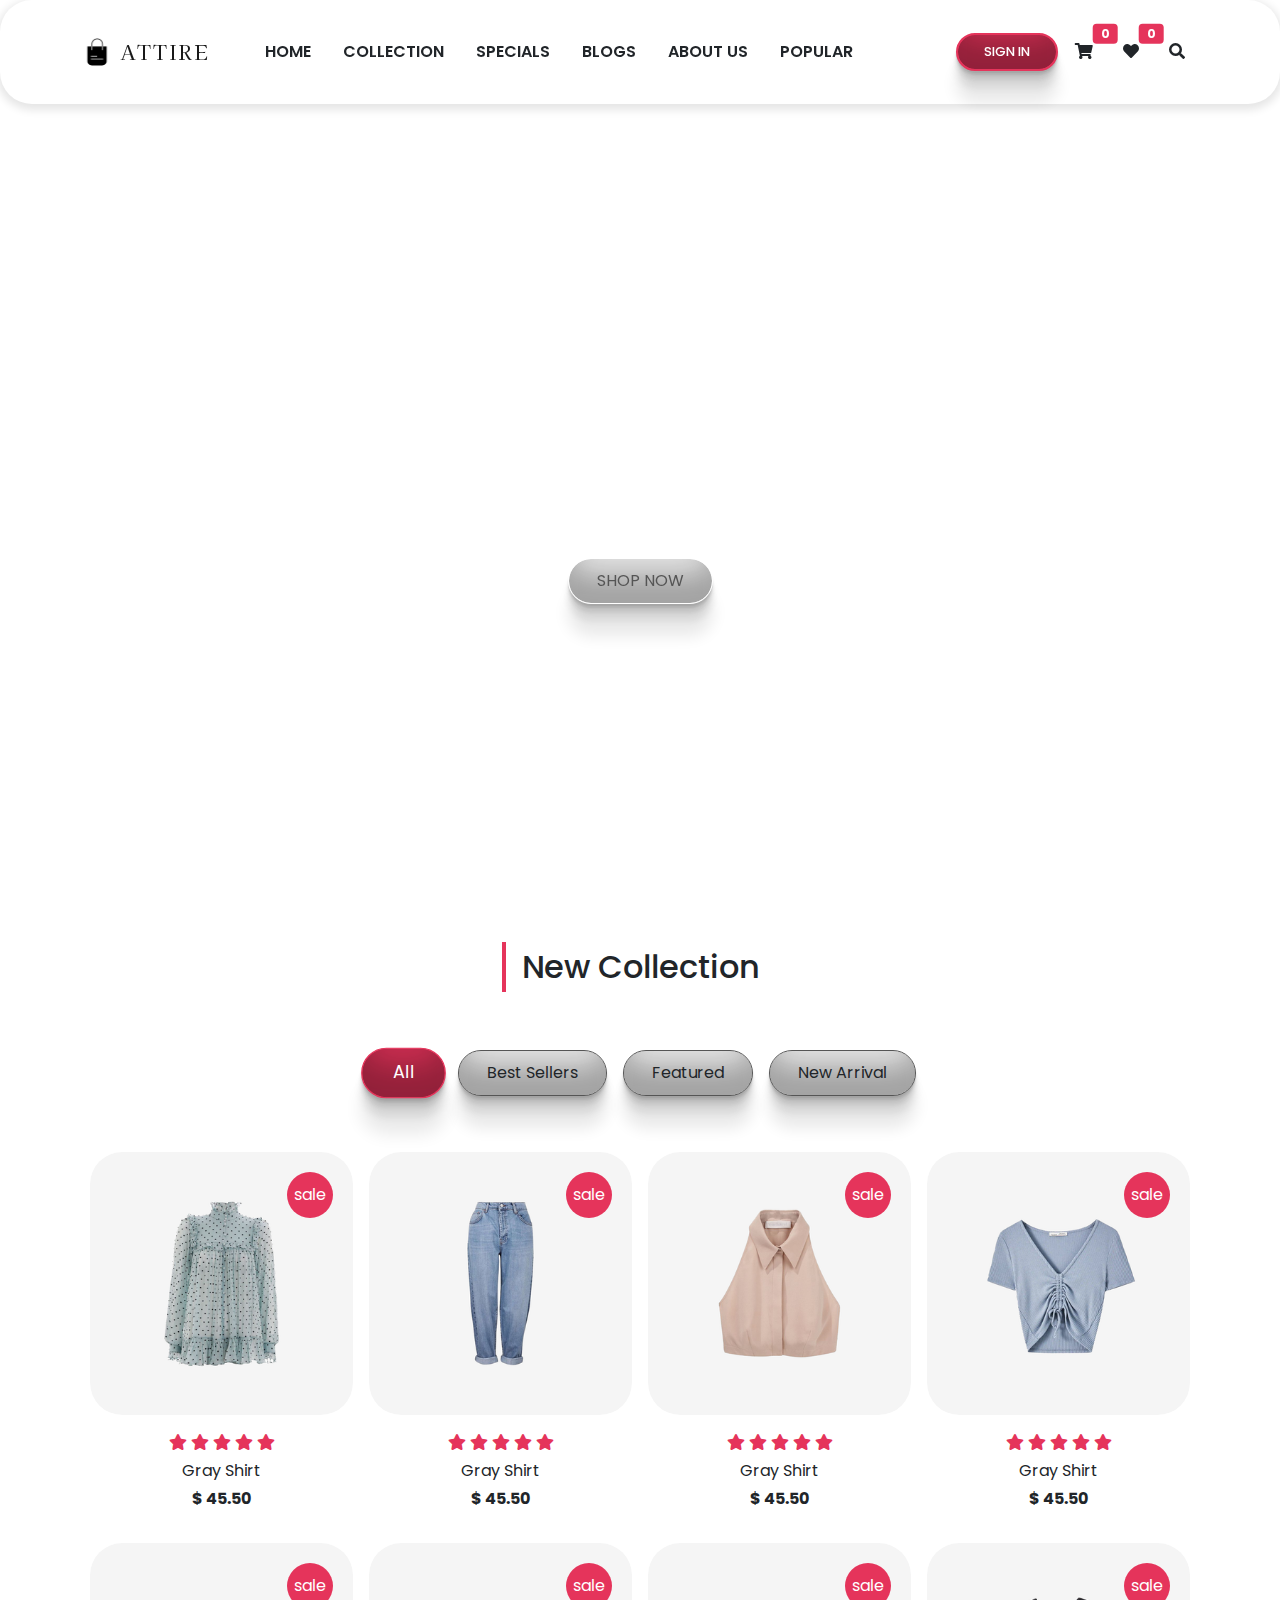
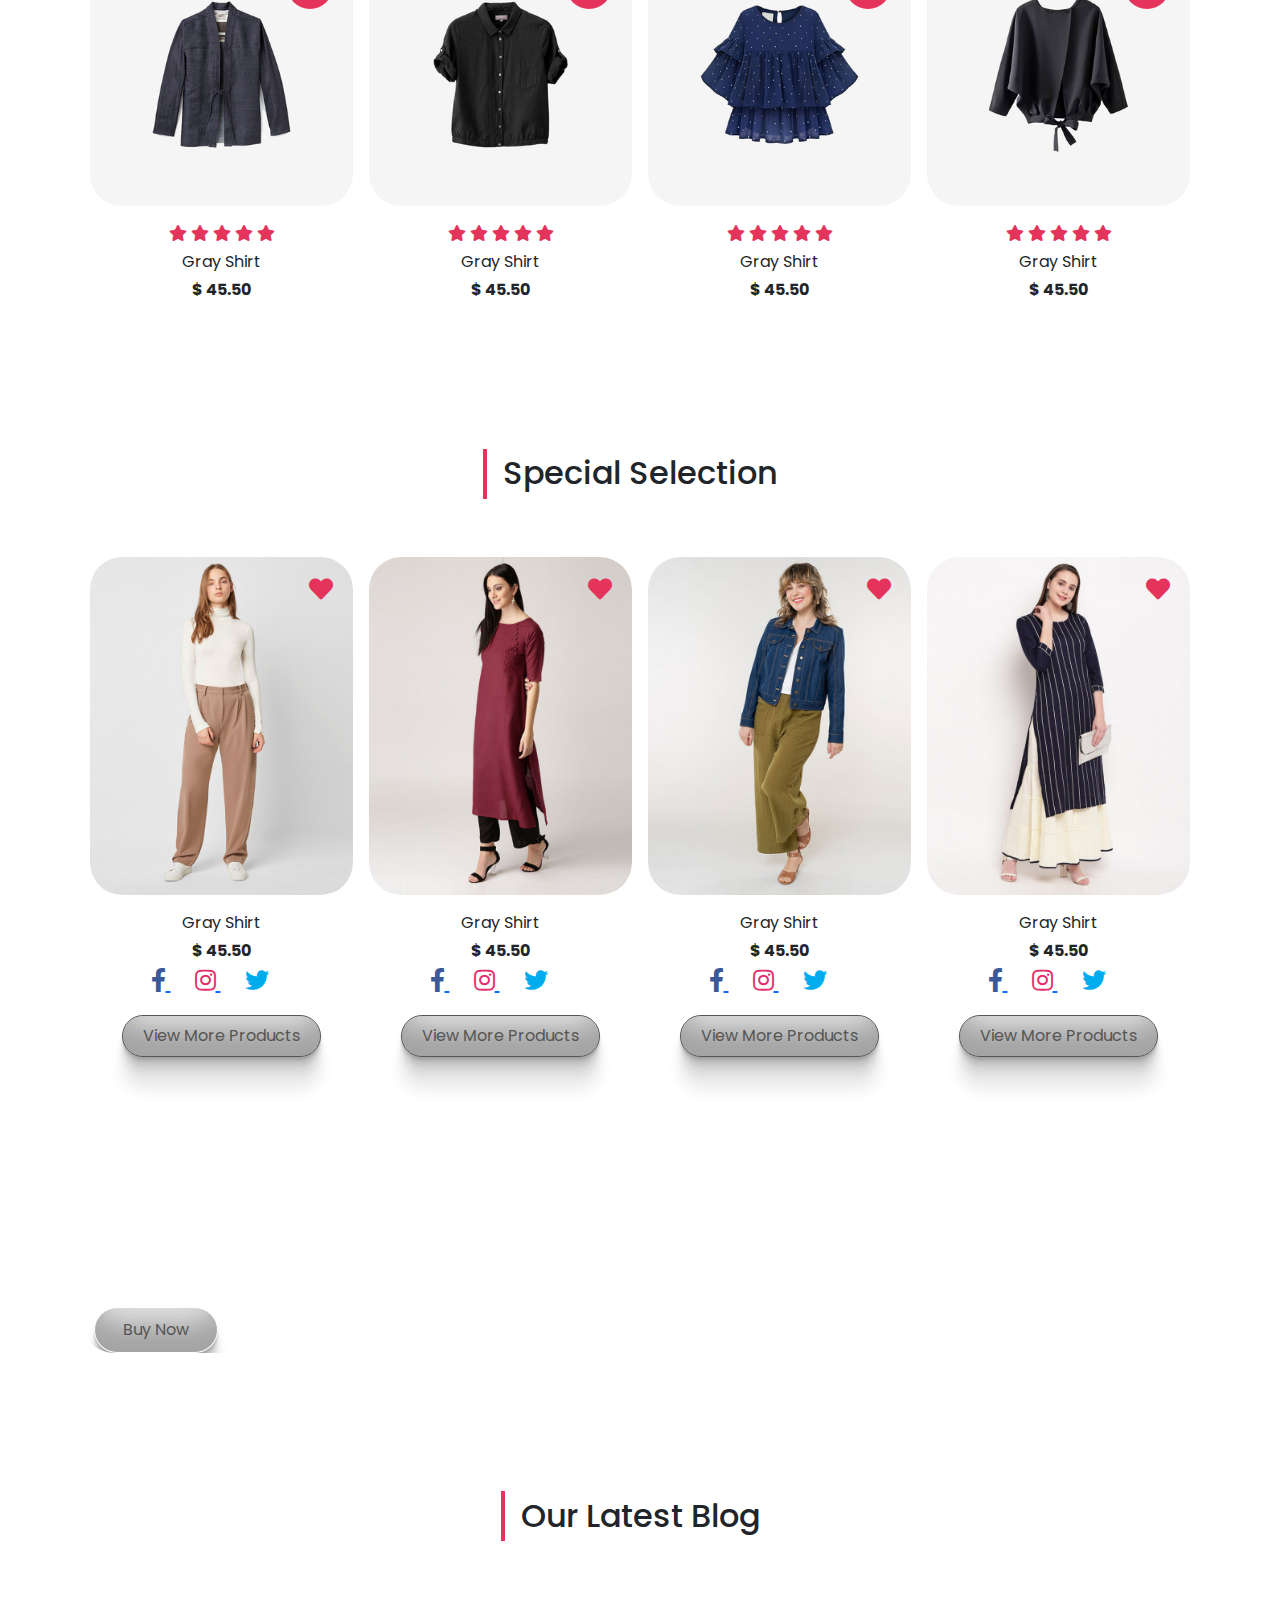
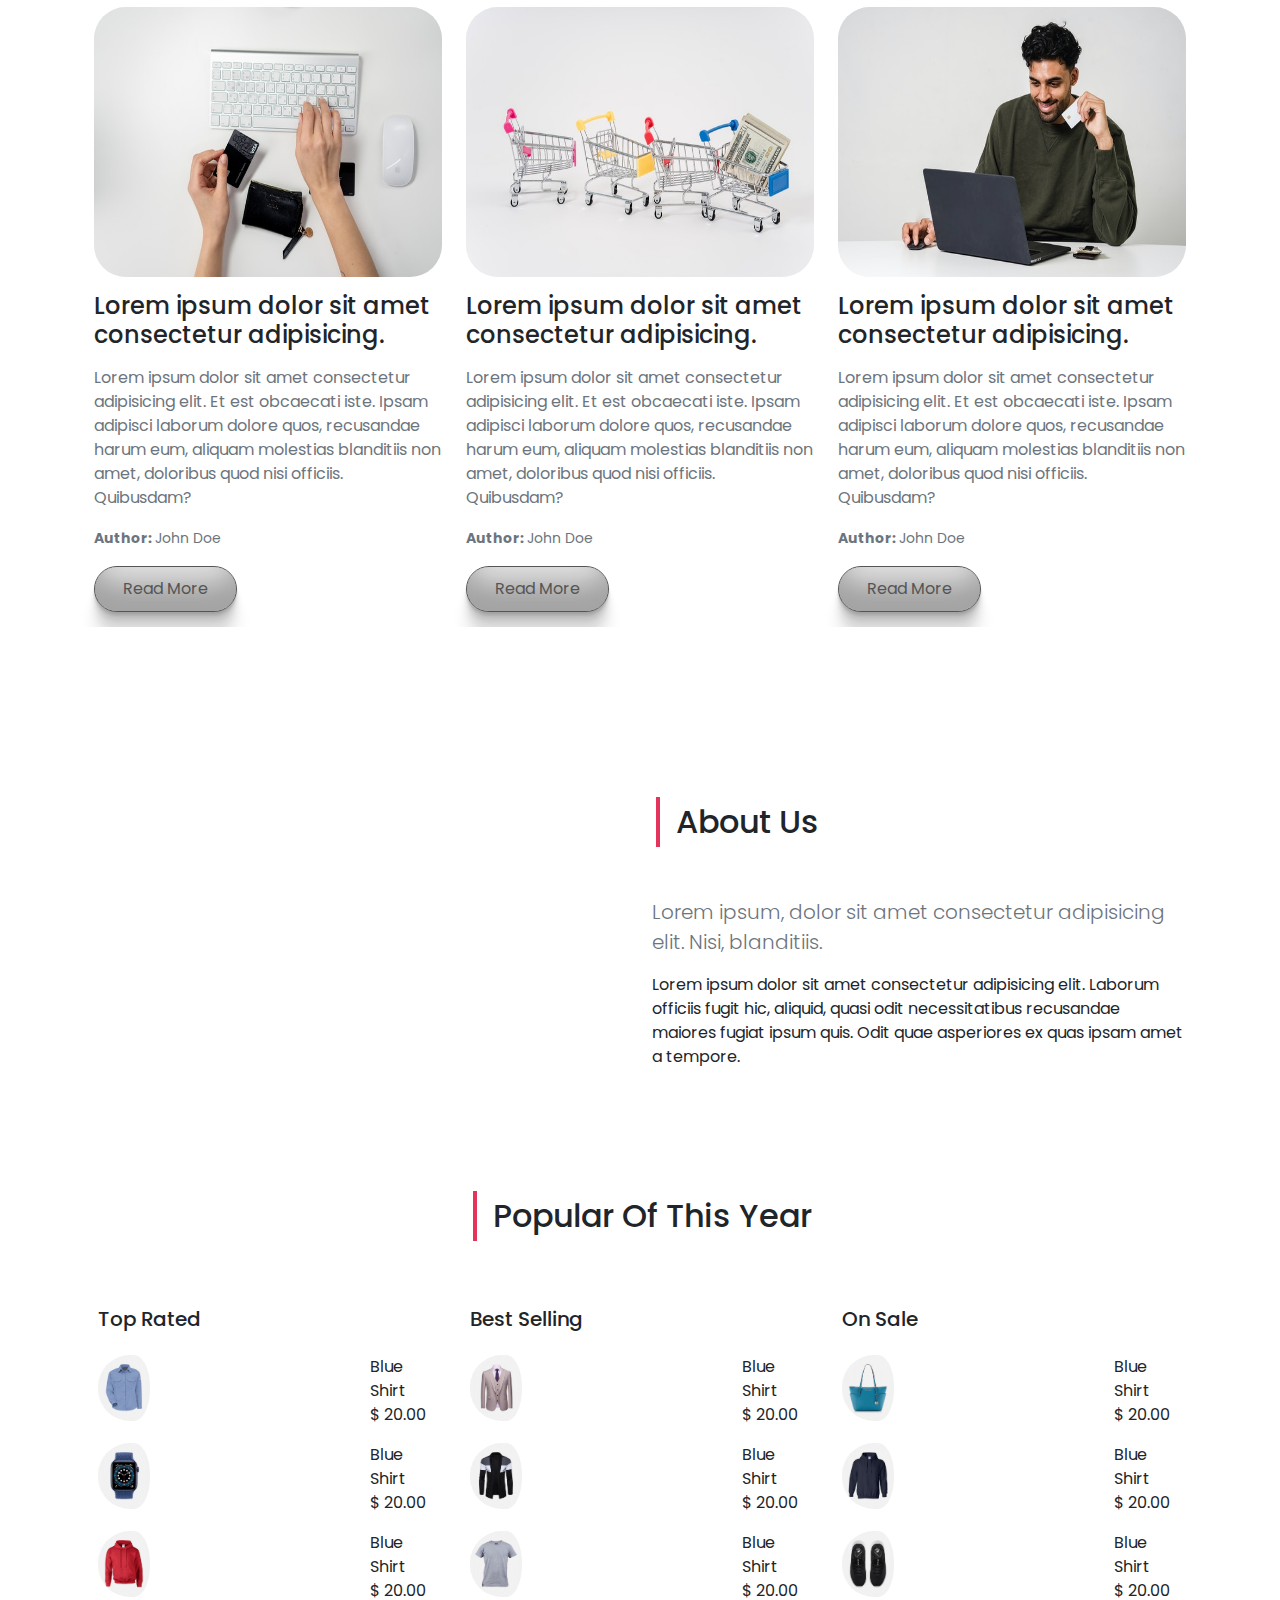
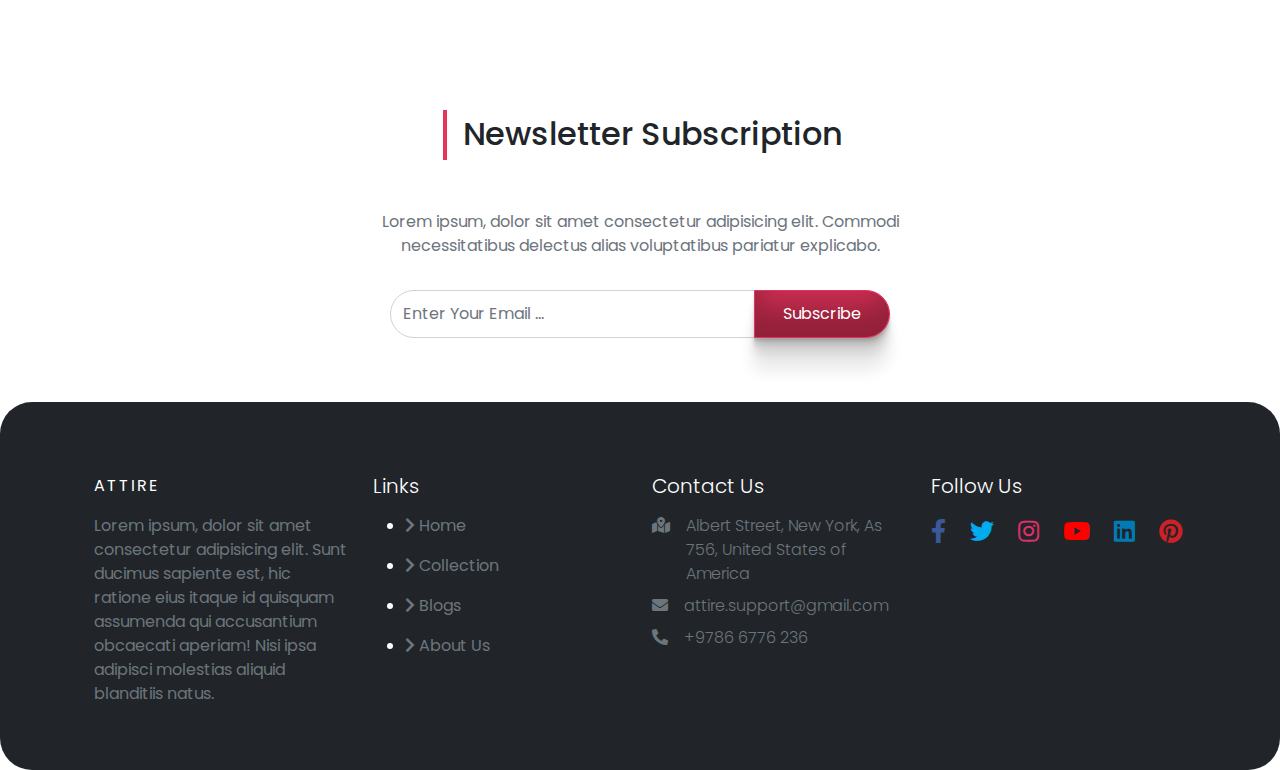
==== commit 95c8a289: "All files added" ====
--- a/index.html
+++ b/index.html
@@ -1,898 +1,906 @@
-<!DOCTYPE html>
-<html lang="en">
-
-<head>
-    <meta charset="UTF-8" />
-    <meta http-equiv="X-UA-Compatible" content="IE=edge" />
-    <meta name="viewport" content="width=device-width, initial-scale=1.0" />
-    <title>Attire Home</title>
-    <link rel="icon" type="img/png" href="./images/flavicon.png" />
-
-    <!-- fontawesome cdn -->
-    <link rel="stylesheet" href="https://cdnjs.cloudflare.com/ajax/libs/font-awesome/5.15.4/css/all.min.css"
-        integrity="sha512-1ycn6IcaQQ40/MKBW2W4Rhis/DbILU74C1vSrLJxCq57o941Ym01SwNsOMqvEBFlcgUa6xLiPY/NS5R+E6ztJQ=="
-        crossorigin="anonymous" referrerpolicy="no-referrer" />
-
-    <link rel="stylesheet" href="./fontawesome-free-5.15.4-web/css/all.min.css" />
-
-    <!-- bootstrap css -->
-    <link rel="stylesheet" href="bootstrap-5.0.2-dist/css/bootstrap.min.css" />
-    <!-- Bootstrap CSS -->
-    <link rel="stylesheet" href="https://cdn.jsdelivr.net/npm/bootstrap@4.6.1/dist/css/bootstrap.min.css"
-        integrity="sha384-zCbKRCUGaJDkqS1kPbPd7TveP5iyJE0EjAuZQTgFLD2ylzuqKfdKlfG/eSrtxUkn" crossorigin="anonymous" />
-    <link rel="stylesheet" href="https://cdn.jsdelivr.net/npm/bootstrap@4.6.0/dist/css/bootstrap.min.css"
-        integrity="sha384-B0vP5xmATw1+K9KRQjQERJvTumQW0nPEzvF6L/Z6nronJ3oUOFUFpCjEUQouq2+l" crossorigin="anonymous" />
-    <link rel="stylesheet" href="https://cdn.jsdelivr.net/npm/bootstrap-icons@1.3.0/font/bootstrap-icons.css" />
-    <!-- custom css -->
-    <link rel="stylesheet" href="css/main.css" />
-    <link rel="stylesheet" href="./my_carts.html" />
-    <link rel="stylesheet" href="./css/my_carts.css" />
-    <link rel="stylesheet" href="./css/style.css" />
-    <link rel="stylesheet" href="./css/thankyou.css" />
-    <link rel="stylesheet" href="./product_list.html" />
-    <link rel="stylesheet" href="./product_view.html" />
-    <link rel="stylesheet" href="./NewYear2023.html" />
-    <link rel="stylesheet" href="./css/checkout.css" />
-</head>
-
-<body>
-    <!-- navbar -->
-    <nav class="navbar navbar-expand-lg navbar-light bg-white py-4 fixed-top">
-        <div class="container">
-            <a class="navbar-brand d-flex justify-content-between align-items-center order-lg-0" href="index.html">
-                <img src="images/shopping-bag-icon.png" alt="site icon" />
-                <span class="text-uppercase fw-lighter ms-2">Attire</span>
-            </a>
-
-            <div class="order-lg-2 nav-btns">
-                <button class="my-2 my-sm-0 btn-signin btn position-relative" type="submit" data-toggle="modal"
-                    data-target="#Modal-container">
-                    SIGN IN
-                </button>
-
-                <a href="./my_carts.html">
-                    <button type="button" class="btn position-relative">
-                        <i class="fa fa-shopping-cart"></i>
-                        <span class="position-absolute top-0 start-100 translate-middle badge bg-primary">0</span>
-                    </button></a>
-                <a href="./product_list.html"><button type="button" class="btn position-relative">
-                        <i class="fa fa-heart"></i>
-                        <span class="position-absolute top-0 start-100 translate-middle badge bg-primary">0</span>
-                    </button></a>
-                <button type="button" class="btn position-relative">
-                    <i class="fa fa-search"></i>
-                </button>
-            </div>
-
-            <button class="navbar-toggler border-0" type="button" data-bs-toggle="collapse" data-bs-target="#navMenu">
-                <span class="navbar-toggler-icon"></span>
-            </button>
-
-            <div class="collapse navbar-collapse order-lg-1" id="navMenu">
-                <ul class="navbar-nav mx-auto text-center">
-                    <li class="nav-item px-2 py-2">
-                        <a class="nav-link text-uppercase text-dark headernav-menu" href="#header">home</a>
-                        <ul class="submenu">
-                            <li><a href="#collection">COLLECTION</a></li>
-                            <li><a href="#special">SPECIAL</a></li>
-                            <li><a href="#blogs">BLOGS</a></li>
-                        </ul>
-                    </li>
-                    <li class="nav-item px-2 py-2">
-                        <a class="nav-link text-uppercase text-dark headernav-menu" href="#collection">collection</a>
-                        <ul class="submenu">
-                            <li><a href="./NewYear2023.html">SUMMER</a></li>
-                            <li><a href="./NewYear2023.html">WINTER</a></li>
-                        </ul>
-                    </li>
-                    <li class="nav-item px-2 py-2">
-                        <a class="nav-link text-uppercase text-dark headernav-menu" href="#special">specials</a>
-                        <ul class="submenu">
-                            <li><a href="./index.html">MEN</a></li>
-                            <li><a href="./index.html">WOMEN</a></li>
-                            <li><a href="./index.html">ETHINIC</a></li>
-                        </ul>
-                    </li>
-                    <li class="nav-item px-2 py-2">
-                        <a class="nav-link text-uppercase text-dark" href="#blogs">blogs</a>
-                    </li>
-                    <li class="nav-item px-2 py-2">
-                        <a class="nav-link text-uppercase text-dark" href="#about">about us</a>
-                    </li>
-                    <li class="nav-item px-2 py-2 border-0">
-                        <a class="nav-link text-uppercase text-dark" href="#popular">popular</a>
-                    </li>
-                </ul>
-            </div>
-        </div>
-    </nav>
-    <!-- Modal element-->
-    <!-- Toggle a working modal by clicking the button below. It will slide down and fade in from the top of the page. -->
-    <div class="modal fade" id="Modal-container" tabindex="-1" aria-labelledby="exampleModalLabel" aria-hidden="true">
-        <div class="modal-dialog">
-            <div class="modal-content">
-                <!-- Modal header element which contains logo and exit button -->
-                <div class="modal-header d-flex flex-column-reverse align-items-center">
-                    <a href="./index.html">
-                        <img src="./images/loginpage.webp" alt="logo" /></a>
-                    <button type="button" class="close" data-dismiss="modal" aria-label="Close">
-                        <span aria-hidden="true">&times;</span>
-                    </button>
-                </div>
-
-                <!-- Modal body -->
-                <div class="modal-body">
-                    <!-- Modal body elements which contains pills of login and create account -->
-                    <nav class="body-pills">
-                        <div class="nav nav-pills" id="pills-tab" role="tablist">
-                            <a class="nav-item nav-link active login-pill" id="pills-login-tab" data-toggle="pill"
-                                href="#login-body" role="tab" aria-controls="login-body" aria-selected="true">LOGIN</a>
-                            <a class="nav-item nav-link create-account-pill" id="pills-createaccount-tab"
-                                data-toggle="pill" href="#createaccount-body" role="tab"
-                                aria-controls="createaccount-body" aria-selected="false">CREATE ACCOUNT</a>
-                        </div>
-                    </nav>
-
-                    <!-- content element for login and create account pills -->
-                    <div class="tab-content" id="pills-tabContent">
-                        <!-- This is Modal body login elements and it is labeld by login pills when login pills strike this element is visible -->
-                        <div class="tab-pane fade show active" id="login-body" role="tabpanel"
-                            aria-labelledby="pills-login-tab">
-                            <form action="/action_page.php">
-                                <label for="email">Email address</label><span class="important">*</span>
-                                <div class="form-group">
-                                    <input type="email" class="form-control" id="email" placeholder="Enter E-Mail" />
-                                </div>
-
-                                <label for="userPassword">Password</label><span class="important">*</span>
-                                <div class="input-group input-password">
-                                    <input id="userPassword" type="password" class="form-control"
-                                        placeholder="Enter Password" aria-labelledby="visible-password" />
-                                    <div class="input-group-append">
-                                        <span class="input-group-text" id="visible-password"><i
-                                                class="fas fa-eye"></i></span>
-                                    </div>
-                                </div>
-                            </form>
-
-                            <!-- buttons for sign in and fogot your password -->
-                            <button type="button" class="btn sign-in-btn">SIGN IN</button>
-                            <button type="button" class="btn FYP-btn">
-                                FORGOT YOUR PASSWORD?
-                            </button>
-                        </div>
-
-                        <!-- This is Modal body create account elements and it is labeld by create account pills when create account pills strike this element is visible -->
-                        <div class="tab-pane fade" id="createaccount-body" role="tabpanel"
-                            aria-labelledby="pills-createaccount-tab">
-                            <form action="/action_page.php">
-                                <label for="Username">Username</label><span class="important">*</span>
-                                <div class="form-group">
-                                    <input type="text" id="Username" class="form-control" placeholder="Username" />
-                                </div>
-
-                                <label for="emailaddress">Email address</label><span class="important">*</span>
-                                <div class="form-group">
-                                    <input type="email" id="emailaddress" class="form-control"
-                                        placeholder="Enter E-Mail" />
-                                </div>
-
-                                <label for="newPassword">Password</label><span class="important">*</span>
-                                <div class="input-group input-password">
-                                    <input type="password" id="newPassword" class="form-control"
-                                        placeholder="Enter Password" aria-describedby="visible-password" />
-                                    <div class="input-group-append">
-                                        <span class="input-group-text" id="visible-password"><i
-                                                class="fas fa-eye"></i></span>
-                                    </div>
-                                </div>
-                            </form>
-                            <!-- buttons for create account -->
-                            <button type="button" class="btn create-account-btn-body">
-                                CREATE ACCOUNT
-                            </button>
-                        </div>
-                    </div>
-
-                    <!-- Modal footer elements it contains social media buttons-->
-                    <div class="modal-footer justify-content-center">
-                        <span>Or Login With</span>
-                        <div class="d-flex justify-content-between footer-btn-group">
-                            <button type="button" class="btn facebook-btn">
-                                <span><i class="fab fa-facebook-f"></i>FACEBOOK</span>
-                            </button>
-                            <button type="button" class="btn twitter-btn">
-                                <span><i class="fab fa-twitter"></i>TWITTER</span>
-                            </button>
-                            <button type="button" class="btn google-btn">
-                                <span><i class="fab fa-google-plus-g"></i>GOOGLE</span>
-                            </button>
-                        </div>
-                    </div>
-                </div>
-            </div>
-        </div>
-    </div>
-
-    <!-- end of navbar -->
-
-    <!-- header -->
-    <header id="header" class="vh-100 carousel slide" data-bs-ride="carousel" style="padding-top: 104px">
-        <div class="container h-100 d-flex align-items-center carousel-inner">
-            <div class="text-center carousel-item active">
-                <h2 class="text-capitalize text-white">best collection</h2>
-                <h1 class="text-uppercase py-2 fw-bold text-white">new arrivals</h1>
-                <a href="./product_list.html" class="btn mt-3 text-uppercase">shop now</a>
-            </div>
-            <div class="text-center carousel-item">
-                <h2 class="text-capitalize text-white">best price & offer</h2>
-                <h1 class="text-uppercase py-2 fw-bold text-white">new season</h1>
-                <a href="./product_list.html" class="btn mt-3 text-uppercase">buy now</a>
-            </div>
-        </div>
-
-        <button class="carousel-control-prev" type="button" data-bs-target="#header" data-bs-slide="prev">
-            <span class="carousel-control-prev-icon"></span>
-        </button>
-        <button class="carousel-control-next" type="button" data-bs-target="#header" data-bs-slide="next">
-            <span class="carousel-control-next-icon"></span>
-        </button>
-    </header>
-    <!-- end of header -->
-
-    <!-- collection -->
-    <section id="collection" class="py-5">
-        <div class="container">
-            <div class="title text-center">
-                <h2 class="position-relative d-inline-block">New Collection</h2>
-            </div>
-
-            <div class="row g-0">
-                <div class="d-flex flex-wrap justify-content-center mt-5 filter-button-group">
-                    <button type="button" class="btn m-2 text-dark active-filter-btn" data-filter="*">
-                        All
-                    </button>
-                    <button type="button" class="btn m-2 text-dark" data-filter=".best">
-                        Best Sellers
-                    </button>
-                    <button type="button" class="btn m-2 text-dark" data-filter=".feat">
-                        Featured
-                    </button>
-                    <button type="button" class="btn m-2 text-dark" data-filter=".new">
-                        New Arrival
-                    </button>
-                </div>
-
-                <div class="collection-list mt-4 row gx-0 gy-3">
-                    <div class="col-md-6 col-lg-4 col-xl-3 p-2 best">
-                        <div class="collection-img position-relative overflow-hidden">
-                            <a href="./product_list.html">
-                                <img src="images/c_formal_gray_shirt.png" class="w-100" />
-                                <span
-                                    class="position-absolute bg-primary text-white d-flex align-items-center justify-content-center">sale</span></a>
-                        </div>
-                        <div class="text-center">
-                            <div class="rating mt-3">
-                                <span class="text-primary"><i class="fas fa-star"></i></span>
-                                <span class="text-primary"><i class="fas fa-star"></i></span>
-                                <span class="text-primary"><i class="fas fa-star"></i></span>
-                                <span class="text-primary"><i class="fas fa-star"></i></span>
-                                <span class="text-primary"><i class="fas fa-star"></i></span>
-                            </div>
-                            <p class="text-capitalize my-1">gray shirt</p>
-                            <span class="fw-bold">$ 45.50</span>
-                        </div>
-                    </div>
-
-                    <div class="col-md-6 col-lg-4 col-xl-3 p-2 feat">
-                        <div class="collection-img position-relative overflow-hidden">
-                            <a href="./product_list.html">
-                                <img src="images/c_pant_girl.png" class="w-100" />
-                                <span
-                                    class="position-absolute bg-primary text-white d-flex align-items-center justify-content-center">sale</span></a>
-                        </div>
-                        <div class="text-center">
-                            <div class="rating mt-3">
-                                <span class="text-primary"><i class="fas fa-star"></i></span>
-                                <span class="text-primary"><i class="fas fa-star"></i></span>
-                                <span class="text-primary"><i class="fas fa-star"></i></span>
-                                <span class="text-primary"><i class="fas fa-star"></i></span>
-                                <span class="text-primary"><i class="fas fa-star"></i></span>
-                            </div>
-                            <p class="text-capitalize my-1">gray shirt</p>
-                            <span class="fw-bold">$ 45.50</span>
-                        </div>
-                    </div>
-
-                    <div class="col-md-6 col-lg-4 col-xl-3 p-2 new">
-                        <div class="collection-img position-relative overflow-hidden">
-                            <a href="./product_list.html">
-                                <img src="images/c_polo-shirt.png" class="w-100" />
-                                <span
-                                    class="position-absolute bg-primary text-white d-flex align-items-center justify-content-center">sale</span></a>
-                        </div>
-                        <div class="text-center">
-                            <div class="rating mt-3">
-                                <span class="text-primary"><i class="fas fa-star"></i></span>
-                                <span class="text-primary"><i class="fas fa-star"></i></span>
-                                <span class="text-primary"><i class="fas fa-star"></i></span>
-                                <span class="text-primary"><i class="fas fa-star"></i></span>
-                                <span class="text-primary"><i class="fas fa-star"></i></span>
-                            </div>
-                            <p class="text-capitalize my-1">gray shirt</p>
-                            <span class="fw-bold">$ 45.50</span>
-                        </div>
-                    </div>
-
-                    <div class="col-md-6 col-lg-4 col-xl-3 p-2 best">
-                        <div class="collection-img position-relative overflow-hidden">
-                            <a href="./product_list.html"><img src="images/c_shirt-girl.png" class="w-100" />
-                                <span
-                                    class="position-absolute bg-primary text-white d-flex align-items-center justify-content-center">sale</span></a>
-                        </div>
-                        <div class="text-center">
-                            <div class="rating mt-3">
-                                <span class="text-primary"><i class="fas fa-star"></i></span>
-                                <span class="text-primary"><i class="fas fa-star"></i></span>
-                                <span class="text-primary"><i class="fas fa-star"></i></span>
-                                <span class="text-primary"><i class="fas fa-star"></i></span>
-                                <span class="text-primary"><i class="fas fa-star"></i></span>
-                            </div>
-                            <p class="text-capitalize my-1">gray shirt</p>
-                            <span class="fw-bold">$ 45.50</span>
-                        </div>
-                    </div>
-
-                    <div class="col-md-6 col-lg-4 col-xl-3 p-2 feat">
-                        <div class="collection-img position-relative overflow-hidden">
-                            <a href="./product_list.html">
-                                <img src="images/c_t-shirt_men.png" class="w-100" />
-                                <span
-                                    class="position-absolute bg-primary text-white d-flex align-items-center justify-content-center">sale</span></a>
-                        </div>
-                        <div class="text-center">
-                            <div class="rating mt-3">
-                                <span class="text-primary"><i class="fas fa-star"></i></span>
-                                <span class="text-primary"><i class="fas fa-star"></i></span>
-                                <span class="text-primary"><i class="fas fa-star"></i></span>
-                                <span class="text-primary"><i class="fas fa-star"></i></span>
-                                <span class="text-primary"><i class="fas fa-star"></i></span>
-                            </div>
-                            <p class="text-capitalize my-1">gray shirt</p>
-                            <span class="fw-bold">$ 45.50</span>
-                        </div>
-                    </div>
-
-                    <div class="col-md-6 col-lg-4 col-xl-3 p-2 new">
-                        <div class="collection-img position-relative overflow-hidden">
-                            <a href="./product_list.html"><img src="images/c_tunic-shirt_girl.png" class="w-100" />
-                                <span
-                                    class="position-absolute bg-primary text-white d-flex align-items-center justify-content-center">sale</span></a>
-                        </div>
-                        <div class="text-center">
-                            <div class="rating mt-3">
-                                <span class="text-primary"><i class="fas fa-star"></i></span>
-                                <span class="text-primary"><i class="fas fa-star"></i></span>
-                                <span class="text-primary"><i class="fas fa-star"></i></span>
-                                <span class="text-primary"><i class="fas fa-star"></i></span>
-                                <span class="text-primary"><i class="fas fa-star"></i></span>
-                            </div>
-                            <p class="text-capitalize my-1">gray shirt</p>
-                            <span class="fw-bold">$ 45.50</span>
-                        </div>
-                    </div>
-
-                    <div class="col-md-6 col-lg-4 col-xl-3 p-2 best">
-                        <div class="collection-img position-relative overflow-hidden">
-                            <a href="./product_list.html"><img src="images/c_undershirt.png" class="w-100" />
-                                <span
-                                    class="position-absolute bg-primary text-white d-flex align-items-center justify-content-center">sale</span></a>
-                        </div>
-                        <div class="text-center">
-                            <div class="rating mt-3">
-                                <span class="text-primary"><i class="fas fa-star"></i></span>
-                                <span class="text-primary"><i class="fas fa-star"></i></span>
-                                <span class="text-primary"><i class="fas fa-star"></i></span>
-                                <span class="text-primary"><i class="fas fa-star"></i></span>
-                                <span class="text-primary"><i class="fas fa-star"></i></span>
-                            </div>
-                            <p class="text-capitalize my-1">gray shirt</p>
-                            <span class="fw-bold">$ 45.50</span>
-                        </div>
-                    </div>
-
-                    <div class="col-md-6 col-lg-4 col-xl-3 p-2 feat">
-                        <div class="collection-img position-relative overflow-hidden">
-                            <a href="./product_list.html"><img src="images/c_western-shirt.png" class="w-100" />
-                                <span
-                                    class="position-absolute bg-primary text-white d-flex align-items-center justify-content-center">sale</span></a>
-                        </div>
-                        <div class="text-center">
-                            <div class="rating mt-3">
-                                <span class="text-primary"><i class="fas fa-star"></i></span>
-                                <span class="text-primary"><i class="fas fa-star"></i></span>
-                                <span class="text-primary"><i class="fas fa-star"></i></span>
-                                <span class="text-primary"><i class="fas fa-star"></i></span>
-                                <span class="text-primary"><i class="fas fa-star"></i></span>
-                            </div>
-                            <p class="text-capitalize my-1">gray shirt</p>
-                            <span class="fw-bold">$ 45.50</span>
-                        </div>
-                    </div>
-                </div>
-            </div>
-        </div>
-    </section>
-    <!-- end of collection -->
-    <!-- special products -->
-    <section id="special" class="py-5">
-        <div class="container-xl">
-            <div class="title text-center py-5" id="productViewContent">
-                <h2 class="position-relative d-inline-block">Special Selection</h2>
-            </div>
-            <div class="special-list row g-0">
-                <div class="col-md-6 col-lg-4 col-xl-3 p-2">
-                    <div class="special-img position-relative overflow-hidden">
-                        <a href="./product_list.html"><img src="./images/special_product_1.jpg" class="w-100" />
-                            <span
-                                class="position-absolute d-flex align-items-center justify-content-center text-primary fs-4">
-                                <i class="fas fa-heart"></i> </span></a>
-                    </div>
-                    <div class="text-center">
-                        <p class="text-capitalize mt-3 mb-1">gray shirt</p>
-                        <span class="fw-bold d-block">$ 45.50 <br />
-                            <a href="https://www.facebook.com/" target="_blank" class="fs-4 me-4">
-                                <i class="fab fa-facebook-f"> </i>
-                            </a>
-                            <a href="https://www.instagram.com/" target="_blank" class="fs-4 me-4">
-                                <i class="fab fa-instagram"> </i>
-                            </a>
-                            <a href="https://twitter.com/login" target="_blank" class="fs-4 me-4">
-                                <i class="fab fa-twitter"> </i> </a></span>
-                        <a href="./product_list.html" class="btn btn-primary mt-3">View More Products</a>
-                    </div>
-                </div>
-                <div class="col-md-6 col-lg-4 col-xl-3 p-2">
-                    <div class="special-img position-relative overflow-hidden">
-                        <a href="./product_list.html">
-                            <img src="./images/special_product_2.jpg" class="w-100" />
-                            <span
-                                class="position-absolute d-flex align-items-center justify-content-center text-primary fs-4">
-                                <i class="fas fa-heart"></i> </span></a>
-                    </div>
-                    <div class="text-center">
-                        <p class="text-capitalize mt-3 mb-1">gray shirt</p>
-                        <span class="fw-bold d-block">$ 45.50 <br />
-                            <a href="https://www.facebook.com/" target="_blank" class="fs-4 me-4">
-                                <i class="fab fa-facebook-f"> </i>
-                            </a>
-                            <a href="https://www.instagram.com/" target="_blank" class="fs-4 me-4">
-                                <i class="fab fa-instagram"> </i>
-                            </a>
-                            <a href="https://twitter.com/login" target="_blank" class="fs-4 me-4">
-                                <i class="fab fa-twitter"> </i> </a></span>
-                        <a href="./product_list.html" class="btn btn-primary mt-3">View More Products</a>
-                    </div>
-                </div>
-                <div class="col-md-6 col-lg-4 col-xl-3 p-2">
-                    <div class="special-img position-relative overflow-hidden">
-                        <a href="./product_list.html">
-                            <img src="./images/special_product_3.jpg" class="w-100" />
-                            <span
-                                class="position-absolute d-flex align-items-center justify-content-center text-primary fs-4">
-                                <i class="fas fa-heart"></i> </span></a>
-                    </div>
-                    <div class="text-center">
-                        <p class="text-capitalize mt-3 mb-1">gray shirt</p>
-                        <span class="fw-bold d-block">$ 45.50 <br />
-                            <a href="https://www.facebook.com/" target="_blank" class="fs-4 me-4">
-                                <i class="fab fa-facebook-f"> </i>
-                            </a>
-                            <a href="https://www.instagram.com/" target="_blank" class="fs-4 me-4">
-                                <i class="fab fa-instagram"> </i>
-                            </a>
-                            <a href="https://twitter.com/login" target="_blank" class="fs-4 me-4">
-                                <i class="fab fa-twitter"> </i> </a></span>
-                        <a href="./product_list.html" class="btn btn-primary mt-3">View More Products</a>
-                    </div>
-                </div>
-                <div class="col-md-6 col-lg-4 col-xl-3 p-2">
-                    <div class="special-img position-relative overflow-hidden">
-                        <a href="./product_list.html">
-                            <img src="./images/special_product_4.jpg" class="w-100" />
-                            <span
-                                class="position-absolute d-flex align-items-center justify-content-center text-primary fs-4">
-                                <i class="fas fa-heart"></i> </span></a>
-                    </div>
-                    <div class="text-center">
-                        <p class="text-capitalize mt-3 mb-1">gray shirt</p>
-                        <span class="fw-bold d-block">$ 45.50 <br />
-                            <a href="https://www.facebook.com/" target="_blank" class="fs-4 me-4">
-                                <i class="fab fa-facebook-f"> </i>
-                            </a>
-                            <a href="https://www.instagram.com/" target="_blank" class="fs-4 me-4">
-                                <i class="fab fa-instagram"> </i>
-                            </a>
-                            <a href="https://twitter.com/login" target="_blank" class="fs-4 me-4">
-                                <i class="fab fa-twitter"> </i>
-                            </a>
-                        </span>
-                        <a href="./product_list.html" class="btn btn-primary mt-3">View More Products</a>
-                    </div>
-                </div>
-            </div>
-        </div>
-    </section>
-
-    <!-- end of special product -->
-    <!-- blogs -->
-    <section id="offers" class="py-5">
-        <div class="container">
-            <div
-                class="row d-flex align-items-center justify-content-center text-center justify-content-lg-start text-lg-start overflow-hidden">
-                <div class="offers-content">
-                    <span class="text-white">Discount Up To 40%</span>
-                    <h2 class="mt-2 mb-4 text-white">Grand Sale Offer!</h2>
-                    <a href="./product_list.html" class="btn">Buy Now</a>
-                </div>
-            </div>
-        </div>
-    </section>
-
-    <!-- end of blogs -->
-    <!-- blogs -->
-
-    <section id="blogs" class="py-5">
-        <div class="container">
-            <div class="title text-center py-5">
-                <h2 class="position-relative d-inline-block">Our Latest Blog</h2>
-            </div>
-            <div class="row gy-3">
-                <div class="card border-0 col-md-6 col-lg-4 bg-transparent my-3 overflow-hidden">
-                    <img src="./images/blog_1.jpg" alt="" />
-                    <div class="card-body px-0">
-                        <h4 class="card-title">
-                            Lorem ipsum dolor sit amet consectetur adipisicing.
-                        </h4>
-                        <p class="card-text mt-3 text-muted">
-                            Lorem ipsum dolor sit amet consectetur adipisicing elit. Et est
-                            obcaecati iste. Ipsam adipisci laborum dolore quos, recusandae
-                            harum eum, aliquam molestias blanditiis non amet, doloribus quod
-                            nisi officiis. Quibusdam?
-                        </p>
-                        <p class="card-text">
-                            <small class="text-muted">
-                                <span class="fw-bold">Author: </span>John Doe
-                            </small>
-                        </p>
-                        <a href="#" class="btn">Read More</a>
-                    </div>
-                </div>
-                <div class="card border-0 col-md-6 col-lg-4 bg-transparent my-3 overflow-hidden">
-                    <img src="./images/blog_2.jpg" alt="" />
-                    <div class="card-body px-0">
-                        <h4 class="card-title">
-                            Lorem ipsum dolor sit amet consectetur adipisicing.
-                        </h4>
-                        <p class="card-text mt-3 text-muted">
-                            Lorem ipsum dolor sit amet consectetur adipisicing elit. Et est
-                            obcaecati iste. Ipsam adipisci laborum dolore quos, recusandae
-                            harum eum, aliquam molestias blanditiis non amet, doloribus quod
-                            nisi officiis. Quibusdam?
-                        </p>
-                        <p class="card-text">
-                            <small class="text-muted">
-                                <span class="fw-bold">Author: </span>John Doe
-                            </small>
-                        </p>
-                        <a href="#" class="btn">Read More</a>
-                    </div>
-                </div>
-                <div class="card border-0 col-md-6 col-lg-4 bg-transparent my-3 overflow-hidden">
-                    <img src="./images/blog_3.jpg" alt="" />
-                    <div class="card-body px-0">
-                        <h4 class="card-title">
-                            Lorem ipsum dolor sit amet consectetur adipisicing.
-                        </h4>
-                        <p class="card-text mt-3 text-muted">
-                            Lorem ipsum dolor sit amet consectetur adipisicing elit. Et est
-                            obcaecati iste. Ipsam adipisci laborum dolore quos, recusandae
-                            harum eum, aliquam molestias blanditiis non amet, doloribus quod
-                            nisi officiis. Quibusdam?
-                        </p>
-                        <p class="card-text">
-                            <small class="text-muted">
-                                <span class="fw-bold">Author: </span>John Doe
-                            </small>
-                        </p>
-                        <a href="#" class="btn">Read More</a>
-                    </div>
-                </div>
-            </div>
-        </div>
-    </section>
-    <!-- end of blogs -->
-
-    <!--About us  -->
-    <section id="about" class="py-5">
-        <div class="container">
-            <div class="row gy-lg-5 align-items-center">
-                <div class="col-lg-6 order-lg-1 text-center text-lg-start">
-                    <div class="title pt-3 pb-5">
-                        <h2 class="position-relative d-inline-block ms-4">About Us</h2>
-                    </div>
-                    <p class="lead text-muted">
-                        Lorem ipsum, dolor sit amet consectetur adipisicing elit. Nisi,
-                        blanditiis.
-                    </p>
-                    <p>
-                        Lorem ipsum dolor sit amet consectetur adipisicing elit. Laborum
-                        officiis fugit hic, aliquid, quasi odit necessitatibus recusandae
-                        maiores fugiat ipsum quis. Odit quae asperiores ex quas ipsam amet
-                        a tempore.
-                    </p>
-                </div>
-                <div class="col-lg-6 order-lg-0 overflow-hidden">
-                    <img src="./images/about_us.jpg" alt="" class="img-fluid" />
-                </div>
-            </div>
-        </div>
-    </section>
-
-    <!-- end of about us -->
-
-    <!-- popular -->
-    <section id="popular" class="py-5">
-        <div class="container">
-            <div class="title text-center pt-3 pb-5">
-                <h2 class="position-relative d-inline-block ms-4">
-                    Popular Of This Year
-                </h2>
-            </div>
-            <div class="row">
-                <div class="col-md-6 col-lg-4 row g-3">
-                    <h3 class="fs-5">Top Rated</h3>
-                    <div class="d-flex align-items-start justify-content-start overflow-hidden">
-                        <a href="./product_list.html"><img src="./images/top_rated_1.jpg" alt=""
-                                class="img-fluid pe-3 w-25" /></a>
-                        <div>
-                            <p class="mb-0">Blue Shirt</p>
-                            <span>$ 20.00</span>
-                        </div>
-                    </div>
-                    <div class="d-flex align-items-start justify-content-start overflow-hidden">
-                        <a href="./product_list.html">
-                            <img src="./images/top_rated_2.jpg" alt="" class="img-fluid pe-3 w-25" /></a>
-                        <div>
-                            <p class="mb-0">Blue Shirt</p>
-                            <span>$ 20.00</span>
-                        </div>
-                    </div>
-                    <div class="d-flex align-items-start justify-content-start overflow-hidden">
-                        <a href="./product_list.html">
-                            <img src="./images/top_rated_3.jpg" alt="" class="img-fluid pe-3 w-25" /></a>
-                        <div>
-                            <p class="mb-0">Blue Shirt</p>
-                            <span>$ 20.00</span>
-                        </div>
-                    </div>
-                </div>
-                <div class="col-md-6 col-lg-4 row g-3">
-                    <h3 class="fs-5">Best Selling</h3>
-                    <div class="d-flex align-items-start justify-content-start overflow-hidden">
-                        <a href="./product_list.html">
-                            <img src="./images/best_selling_1.jpg" alt="" class="img-fluid pe-3 w-25" /></a>
-                        <div>
-                            <p class="mb-0">Blue Shirt</p>
-                            <span>$ 20.00</span>
-                        </div>
-                    </div>
-                    <div class="d-flex align-items-start justify-content-start overflow-hidden">
-                        <a href="./product_list.html">
-                            <img src="./images/best_selling_2.jpg" alt="" class="img-fluid pe-3 w-25" /></a>
-                        <div>
-                            <p class="mb-0">Blue Shirt</p>
-                            <span>$ 20.00</span>
-                        </div>
-                    </div>
-                    <div class="d-flex align-items-start justify-content-start overflow-hidden">
-                        <a href="./product_list.html">
-                            <img src="./images/best_selling_3.jpg" alt="" class="img-fluid pe-3 w-25" /></a>
-                        <div>
-                            <p class="mb-0">Blue Shirt</p>
-                            <span>$ 20.00</span>
-                        </div>
-                    </div>
-                </div>
-                <div class="col-md-6 col-lg-4 row g-3">
-                    <h3 class="fs-5">On Sale</h3>
-                    <div class="d-flex align-items-start justify-content-start overflow-hidden">
-                        <a href="./product_list.html">
-                            <img src="./images/on_sale_1.jpg" alt="" class="img-fluid pe-3 w-25" /></a>
-                        <div>
-                            <p class="mb-0">Blue Shirt</p>
-                            <span>$ 20.00</span>
-                        </div>
-                    </div>
-                    <div class="d-flex align-items-start justify-content-start overflow-hidden">
-                        <a href="./product_list.html">
-                            <img src="./images/on_sale_2.jpg" alt="" class="img-fluid pe-3 w-25" /></a>
-                        <div>
-                            <p class="mb-0">Blue Shirt</p>
-                            <span>$ 20.00</span>
-                        </div>
-                    </div>
-                    <div class="d-flex align-items-start justify-content-start overflow-hidden">
-                        <a href="./product_list.html">
-                            <img src="./images/on_sale_3.jpg" alt="" class="img-fluid pe-3 w-25" /></a>
-                        <div>
-                            <p class="mb-0">Blue Shirt</p>
-                            <span>$ 20.00</span>
-                        </div>
-                    </div>
-                </div>
-            </div>
-        </div>
-    </section>
-
-    <!-- end of popular -->
-
-    <!-- newsletter -->
-    <section id="newsletter" class="py-5">
-        <div class="container">
-            <div class="d-flex flex-column align-items-center justify-content-center">
-                <div class="title text-center pt-3 pb-5">
-                    <h2 class="position-relative d-inline-block ms-4">
-                        Newsletter Subscription
-                    </h2>
-                </div>
-                <p class="text-center text-muted">
-                    Lorem ipsum, dolor sit amet consectetur adipisicing elit. Commodi
-                    necessitatibus delectus alias voluptatibus pariatur explicabo.
-                </p>
-                <div class="input-group mb-3 mt-3">
-                    <input type="text" class="form-control" placeholder="Enter Your Email ..." required />
-                    <button class="btn btn-primary" type="submit">Subscribe</button>
-                </div>
-            </div>
-        </div>
-    </section>
-
-    <!-- end of newsletter -->
-
-    <!-- footer -->
-    <footer class="bg-dark py-5">
-        <div class="container">
-            <div class="row text-white g-4">
-                <div class="col-md-6 col-lg-3">
-                    <a class="text-uppercase text-decoration-none brand text-white" href="./index.html">Attire</a>
-                    <p class="text-white text-muted mt-3">
-                        Lorem ipsum, dolor sit amet consectetur adipisicing elit. Sunt
-                        ducimus sapiente est, hic ratione eius itaque id quisquam
-                        assumenda qui accusantium obcaecati aperiam! Nisi ipsa adipisci
-                        molestias aliquid blanditiis natus.
-                    </p>
-                </div>
-                <div class="col-md-6 col-lg-3">
-                    <h5 class="fw-light">Links</h5>
-                    <ul class="">
-                        <li class="my-3">
-                            <a href="#header" class="text-white text-decoration-none text-muted">
-                                <i class="fas fa-chevron-right me-1"></i>Home
-                            </a>
-                        </li>
-                        <li class="my-3">
-                            <a href="#collection" class="text-white text-decoration-none text-muted">
-                                <i class="fas fa-chevron-right me-1"></i>Collection
-                            </a>
-                        </li>
-                        <li class="my-3">
-                            <a href="#blog" class="text-white text-decoration-none text-muted">
-                                <i class="fas fa-chevron-right me-1"></i>Blogs
-                            </a>
-                        </li>
-                        <li class="my-3">
-                            <a href="#about" class="text-white text-decoration-none text-muted">
-                                <i class="fas fa-chevron-right me-1"></i>About Us
-                            </a>
-                        </li>
-                    </ul>
-                </div>
-                <div class="col-md-6 col-lg-3">
-                    <h5 class="fw-light mb-3">Contact Us</h5>
-                    <div class="d-flex justify-content-start align-items-start my-2 text-muted">
-                        <span class="me-3">
-                            <i class="fas fa-map-marked-alt"></i>
-                        </span>
-                        <span class="fw-light">
-                            Albert Street, New York, As 756, United States of America
-                        </span>
-                    </div>
-                    <div class="d-flex justify-content-start align-items-start my-2 text-muted">
-                        <span class="me-3">
-                            <i class="fas fa-envelope"></i>
-                        </span>
-                        <span class="fw-light"> attire.support@gmail.com </span>
-                    </div>
-                    <div class="d-flex justify-content-start align-items-start my-2 text-muted">
-                        <span class="me-3">
-                            <i class="fas fa-phone-alt"></i>
-                        </span>
-                        <span class="fw-light"> +9786 6776 236 </span>
-                    </div>
-                </div>
-                <div class="col-md-6 col-lg-3">
-                    <h5 class="fw-light mb-3">Follow Us</h5>
-                    <div>
-                        <ul class="list-unstyled d-flex">
-                            <li>
-                                <a href="https://www.facebook.com/" target="_blank"
-                                    class="text-white text-decoration-none text-muted fs-4 me-4">
-                                    <i class="fab fa-facebook-f"> </i>
-                                </a>
-                            </li>
-                            <li>
-                                <a href="https://twitter.com/login" target="_blank"
-                                    class="text-white text-decoration-none text-muted fs-4 me-4">
-                                    <i class="fab fa-twitter"> </i>
-                                </a>
-                            </li>
-                            <li>
-                                <a href="https://www.instagram.com/" target="_blank"
-                                    class="text-white text-decoration-none text-muted fs-4 me-4">
-                                    <i class="fab fa-instagram"> </i>
-                                </a>
-                            </li>
-                            <li>
-                                <a href="https://www.youtube.com/" target="_blank"
-                                    class="text-white text-decoration-none text-muted fs-4 me-4">
-                                    <i class="fab fa-youtube"> </i>
-                                </a>
-                            </li>
-                            <li>
-                                <a href="https://www.linkedin.com/" target="_blank"
-                                    class="text-white text-decoration-none text-muted fs-4 me-4">
-                                    <i class="fab fa-linkedin"> </i>
-                                </a>
-                            </li>
-                            <li>
-                                <a href="https://in.pinterest.com/" target="_blank"
-                                    class="text-white text-decoration-none text-muted fs-4 me-4">
-                                    <i class="fab fa-pinterest"> </i>
-                                </a>
-                            </li>
-                        </ul>
-                    </div>
-                </div>
-            </div>
-        </div>
-        <button id="scrollTopBtn" class="scroll-top-btn" onclick="scrollTopFunction()">
-            <i class="fas fa-chevron-up"></i>
-        </button>
-    </footer>
-    <!-- end of footer -->
-
-    <!-- jquery -->
-    <script src=" js/jquery-3.6.0.js"></script>
-    <!-- isotope js -->
-    <script src="https://unpkg.com/isotope-layout@3/dist/isotope.pkgd.js"></script>
-    <!-- bootstrap js -->
-    <script src="bootstrap-5.0.2-dist/js/bootstrap.min.js"></script>
-    <!-- custom js -->
-    <script src="js/script.js"></script>
-    <script src="https://code.jquery.com/jquery-3.2.1.slim.min.js"
-        integrity="sha384-KJ3o2DKtIkvYIK3UENzmM7KCkRr/rE9/Qpg6aAZGJwFDMVNA/GpGFF93hXpG5KkN" crossorigin="anonymous">
-    </script>
-    <script src="https://cdn.jsdelivr.net/npm/popper.js@1.12.9/dist/umd/popper.min.js"
-        integrity="sha384-ApNbgh9B+Y1QKtv3Rn7W3mgPxhU9K/ScQsAP7hUibX39j7fakFPskvXusvfa0b4Q" crossorigin="anonymous">
-    </script>
-    <script src="https://cdn.jsdelivr.net/npm/bootstrap@4.0.0/dist/js/bootstrap.min.js"
-        integrity="sha384-JZR6Spejh4U02d8jOt6vLEHfe/JQGiRRSQQxSfFWpi1MquVdAyjUar5+76PVCmYl" crossorigin="anonymous">
-    </script>
-    <script src="./js/cart.js"></script>
-    <script src="./js/my_carts.js"></script>
-    <script src="./js/product_list.js"></script>
-    <script src="./js/script.js"></script>
-</body>
-
+<!DOCTYPE html>
+<html lang="en">
+
+<head>
+    <meta charset="UTF-8" />
+    <meta http-equiv="X-UA-Compatible" content="IE=edge" />
+    <meta name="viewport" content="width=device-width, initial-scale=1.0" />
+    <title>Attire Home</title>
+    <link rel="icon" type="img/png" href="./images/flavicon.png" />
+
+    <!-- fontawesome cdn -->
+    <link rel="stylesheet" href="https://cdnjs.cloudflare.com/ajax/libs/font-awesome/5.15.4/css/all.min.css"
+        integrity="sha512-1ycn6IcaQQ40/MKBW2W4Rhis/DbILU74C1vSrLJxCq57o941Ym01SwNsOMqvEBFlcgUa6xLiPY/NS5R+E6ztJQ=="
+        crossorigin="anonymous" referrerpolicy="no-referrer" />
+
+    <link rel="stylesheet" href="./fontawesome-free-5.15.4-web/css/all.min.css" />
+
+    <!-- bootstrap css -->
+    <link rel="stylesheet" href="bootstrap-5.0.2-dist/css/bootstrap.min.css" />
+    <!-- Bootstrap CSS -->
+    <link rel="stylesheet" href="https://cdn.jsdelivr.net/npm/bootstrap@4.6.1/dist/css/bootstrap.min.css"
+        integrity="sha384-zCbKRCUGaJDkqS1kPbPd7TveP5iyJE0EjAuZQTgFLD2ylzuqKfdKlfG/eSrtxUkn" crossorigin="anonymous" />
+    <link rel="stylesheet" href="https://cdn.jsdelivr.net/npm/bootstrap@4.6.0/dist/css/bootstrap.min.css"
+        integrity="sha384-B0vP5xmATw1+K9KRQjQERJvTumQW0nPEzvF6L/Z6nronJ3oUOFUFpCjEUQouq2+l" crossorigin="anonymous" />
+    <link rel="stylesheet" href="https://cdn.jsdelivr.net/npm/bootstrap-icons@1.3.0/font/bootstrap-icons.css" />
+    <!-- custom css -->
+    <link rel="stylesheet" href="css/main.css" />
+    <link rel="stylesheet" href="./my_carts.html" />
+    <link rel="stylesheet" href="./css/my_carts.css" />
+    <link rel="stylesheet" href="./css/style.css" />
+    <link rel="stylesheet" href="./css/thankyou.css" />
+    <link rel="stylesheet" href="./product_list.html" />
+    <link rel="stylesheet" href="./product_view.html" />
+    <link rel="stylesheet" href="./NewYear2023.html" />
+    <link rel="stylesheet" href="./css/checkout.css" />
+</head>
+
+<body>
+    <!-- navbar -->
+    <nav class="navbar navbar-expand-lg navbar-light bg-white py-4 fixed-top">
+        <div class="container">
+            <a class="navbar-brand d-flex justify-content-between align-items-center order-lg-0" href="index.html">
+                <img src="images/shopping-bag-icon.png" alt="site icon" />
+                <span class="text-uppercase fw-lighter ms-2">Attire</span>
+            </a>
+
+            <div class="order-lg-2 nav-btns">
+                <button class="my-2 my-sm-0 btn-signin btn position-relative" type="submit" data-toggle="modal"
+                    data-target="#Modal-container">
+                    SIGN IN
+                </button>
+
+                <a href="./my_carts.html">
+                    <button type="button" class="btn position-relative">
+                        <i class="fa fa-shopping-cart"></i>
+                        <span class="position-absolute top-0 start-100 translate-middle badge bg-primary">0</span>
+                    </button></a>
+                <a href="./product_list.html"><button type="button" class="btn position-relative">
+                        <i class="fa fa-heart"></i>
+                        <span class="position-absolute top-0 start-100 translate-middle badge bg-primary">0</span>
+                    </button></a>
+                <button type="button" class="btn position-relative">
+                    <i class="fa fa-search"></i>
+                </button>
+            </div>
+
+            <button class="navbar-toggler border-0" type="button" data-bs-toggle="collapse" data-bs-target="#navMenu">
+                <span class="navbar-toggler-icon"></span>
+            </button>
+
+            <div class="collapse navbar-collapse order-lg-1" id="navMenu">
+                <ul class="navbar-nav mx-auto text-center">
+                    <li class="nav-item px-2 py-2">
+                        <a class="nav-link text-uppercase text-dark headernav-menu" href="#header">home</a>
+                        <ul class="submenu">
+                            <li><a href="#collection">COLLECTION</a></li>
+                            <li><a href="#special">SPECIAL</a></li>
+                            <li><a href="#blogs">BLOGS</a></li>
+                        </ul>
+                    </li>
+                    <li class="nav-item px-2 py-2">
+                        <a class="nav-link text-uppercase text-dark headernav-menu" href="#collection">collection</a>
+                        <ul class="submenu">
+                            <li><a href="./NewYear2023.html">SUMMER</a></li>
+                            <li><a href="./NewYear2023.html">WINTER</a></li>
+                        </ul>
+                    </li>
+                    <li class="nav-item px-2 py-2">
+                        <a class="nav-link text-uppercase text-dark headernav-menu" href="#special">specials</a>
+                        <ul class="submenu">
+                            <li><a href="./index.html">MEN</a></li>
+                            <li><a href="./index.html">WOMEN</a></li>
+                            <li><a href="./index.html">ETHINIC</a></li>
+                        </ul>
+                    </li>
+                    <li class="nav-item px-2 py-2">
+                        <a class="nav-link text-uppercase text-dark" href="#blogs">blogs</a>
+                    </li>
+                    <li class="nav-item px-2 py-2">
+                        <a class="nav-link text-uppercase text-dark" href="#about">about us</a>
+                    </li>
+                    <li class="nav-item px-2 py-2 border-0">
+                        <a class="nav-link text-uppercase text-dark" href="#popular">popular</a>
+                    </li>
+                </ul>
+            </div>
+        </div>
+    </nav>
+    <!-- Modal element-->
+    <!-- Toggle a working modal by clicking the button below. It will slide down and fade in from the top of the page. -->
+    <div class="modal fade" id="Modal-container" tabindex="-1" aria-labelledby="exampleModalLabel" aria-hidden="true">
+        <div class="modal-dialog">
+            <div class="modal-content">
+                <!-- Modal header element which contains logo and exit button -->
+                <div class="modal-header d-flex flex-column-reverse align-items-center">
+                    <a href="./index.html">
+                        <img src="./images/loginpage.webp" alt="logo" /></a>
+                    <button type="button" class="close" data-dismiss="modal" aria-label="Close">
+                        <span aria-hidden="true">&times;</span>
+                    </button>
+                </div>
+
+                <!-- Modal body -->
+                <div class="modal-body">
+                    <!-- Modal body elements which contains pills of login and create account -->
+                    <nav class="body-pills">
+                        <div class="nav nav-pills" id="pills-tab" role="tablist">
+                            <a class="nav-item nav-link active login-pill" id="pills-login-tab" data-toggle="pill"
+                                href="#login-body" role="tab" aria-controls="login-body" aria-selected="true">LOGIN</a>
+                            <a class="nav-item nav-link create-account-pill" id="pills-createaccount-tab"
+                                data-toggle="pill" href="#createaccount-body" role="tab"
+                                aria-controls="createaccount-body" aria-selected="false">CREATE ACCOUNT</a>
+                        </div>
+                    </nav>
+
+                    <!-- content element for login and create account pills -->
+                    <div class="tab-content" id="pills-tabContent">
+                        <!-- This is Modal body login elements and it is labeld by login pills when login pills strike this element is visible -->
+                        <div class="tab-pane fade show active" id="login-body" role="tabpanel"
+                            aria-labelledby="pills-login-tab">
+                            <form action="/action_page.php">
+                                <label for="email">Email address</label><span class="important">*</span>
+                                <div class="form-group">
+                                    <input type="email" class="form-control" id="email" placeholder="Enter E-Mail" />
+                                </div>
+
+                                <label for="userPassword">Password</label><span class="important">*</span>
+                                <div class="input-group input-password">
+                                    <input id="userPassword" type="password" class="form-control"
+                                        placeholder="Enter Password" aria-labelledby="visible-password" />
+                                    <div class="input-group-append">
+                                        <span class="input-group-text" id="visible-password"><i
+                                                class="fas fa-eye"></i></span>
+                                    </div>
+                                </div>
+                            </form>
+
+                            <!-- buttons for sign in and fogot your password -->
+                            <button type="button" class="btn sign-in-btn">SIGN IN</button>
+                            <button type="button" class="btn FYP-btn">
+                                FORGOT YOUR PASSWORD?
+                            </button>
+                        </div>
+
+                        <!-- This is Modal body create account elements and it is labeld by create account pills when create account pills strike this element is visible -->
+                        <div class="tab-pane fade" id="createaccount-body" role="tabpanel"
+                            aria-labelledby="pills-createaccount-tab">
+                            <form action="/action_page.php">
+                                <label for="Username">Username</label><span class="important">*</span>
+                                <div class="form-group">
+                                    <input type="text" id="Username" class="form-control" placeholder="Username" />
+                                </div>
+
+                                <label for="emailaddress">Email address</label><span class="important">*</span>
+                                <div class="form-group">
+                                    <input type="email" id="emailaddress" class="form-control"
+                                        placeholder="Enter E-Mail" />
+                                </div>
+
+                                <label for="newPassword">Password</label><span class="important">*</span>
+                                <div class="input-group input-password">
+                                    <input type="password" id="newPassword" class="form-control"
+                                        placeholder="Enter Password" aria-describedby="visible-password" />
+                                    <div class="input-group-append">
+                                        <span class="input-group-text" id="visible-password"><i
+                                                class="fas fa-eye"></i></span>
+                                    </div>
+                                </div>
+                            </form>
+                            <!-- buttons for create account -->
+                            <button type="button" class="btn create-account-btn-body">
+                                CREATE ACCOUNT
+                            </button>
+                        </div>
+                    </div>
+
+                    <!-- Modal footer elements it contains social media buttons-->
+                    <div class="modal-footer justify-content-center">
+                        <span>Or Login With</span>
+                        <div class="d-flex justify-content-between footer-btn-group">
+
+
+                            <button type="button" class="btn facebook-btn">
+                                <a href="https://www.facebook.com/" target="_blank"> <span><i
+                                            class="fab fa-facebook-f"></i>FACEBOOK</span></a>
+                            </button>
+
+                            <button type="button" class="btn twitter-btn">
+                                <a href="https://www.twitter.com/" target="_blank"> <span><i
+                                            class="fab fa-twitter"></i>TWITTER</span></a>
+                            </button>
+
+                            <button type="button" class="btn google-btn">
+                                <a href="https://myaccount.google.com/" target="_blank"><span><i
+                                            class="fab fa-google-plus-g"></i>GOOGLE</span></a>
+                            </button>
+
+                        </div>
+                    </div>
+                </div>
+            </div>
+        </div>
+    </div>
+
+    <!-- end of navbar -->
+
+    <!-- header -->
+    <header id="header" class="vh-100 carousel slide" data-bs-ride="carousel" style="padding-top: 104px">
+        <div class="container h-100 d-flex align-items-center carousel-inner">
+            <div class="text-center carousel-item active">
+                <h2 class="text-capitalize text-white">best collection</h2>
+                <h1 class="text-uppercase py-2 fw-bold text-white">new arrivals</h1>
+                <a href="./product_list.html" class="btn mt-3 text-uppercase">shop now</a>
+            </div>
+            <div class="text-center carousel-item">
+                <h2 class="text-capitalize text-white">best price & offer</h2>
+                <h1 class="text-uppercase py-2 fw-bold text-white">new season</h1>
+                <a href="./product_list.html" class="btn mt-3 text-uppercase">buy now</a>
+            </div>
+        </div>
+
+        <button class="carousel-control-prev" type="button" data-bs-target="#header" data-bs-slide="prev">
+            <span class="carousel-control-prev-icon"></span>
+        </button>
+        <button class="carousel-control-next" type="button" data-bs-target="#header" data-bs-slide="next">
+            <span class="carousel-control-next-icon"></span>
+        </button>
+    </header>
+    <!-- end of header -->
+
+    <!-- collection -->
+    <section id="collection" class="py-5">
+        <div class="container">
+            <div class="title text-center">
+                <h2 class="position-relative d-inline-block">New Collection</h2>
+            </div>
+
+            <div class="row g-0">
+                <div class="d-flex flex-wrap justify-content-center mt-5 filter-button-group">
+                    <button type="button" class="btn m-2 text-dark active-filter-btn" data-filter="*">
+                        All
+                    </button>
+                    <button type="button" class="btn m-2 text-dark" data-filter=".best">
+                        Best Sellers
+                    </button>
+                    <button type="button" class="btn m-2 text-dark" data-filter=".feat">
+                        Featured
+                    </button>
+                    <button type="button" class="btn m-2 text-dark" data-filter=".new">
+                        New Arrival
+                    </button>
+                </div>
+
+                <div class="collection-list mt-4 row gx-0 gy-3">
+                    <div class="col-md-6 col-lg-4 col-xl-3 p-2 best">
+                        <div class="collection-img position-relative overflow-hidden">
+                            <a href="./product_list.html">
+                                <img src="images/c_formal_gray_shirt.png" class="w-100" />
+                                <span
+                                    class="position-absolute bg-primary text-white d-flex align-items-center justify-content-center">sale</span></a>
+                        </div>
+                        <div class="text-center">
+                            <div class="rating mt-3">
+                                <span class="text-primary"><i class="fas fa-star"></i></span>
+                                <span class="text-primary"><i class="fas fa-star"></i></span>
+                                <span class="text-primary"><i class="fas fa-star"></i></span>
+                                <span class="text-primary"><i class="fas fa-star"></i></span>
+                                <span class="text-primary"><i class="fas fa-star"></i></span>
+                            </div>
+                            <p class="text-capitalize my-1">gray shirt</p>
+                            <span class="fw-bold">$ 45.50</span>
+                        </div>
+                    </div>
+
+                    <div class="col-md-6 col-lg-4 col-xl-3 p-2 feat">
+                        <div class="collection-img position-relative overflow-hidden">
+                            <a href="./product_list.html">
+                                <img src="images/c_pant_girl.png" class="w-100" />
+                                <span
+                                    class="position-absolute bg-primary text-white d-flex align-items-center justify-content-center">sale</span></a>
+                        </div>
+                        <div class="text-center">
+                            <div class="rating mt-3">
+                                <span class="text-primary"><i class="fas fa-star"></i></span>
+                                <span class="text-primary"><i class="fas fa-star"></i></span>
+                                <span class="text-primary"><i class="fas fa-star"></i></span>
+                                <span class="text-primary"><i class="fas fa-star"></i></span>
+                                <span class="text-primary"><i class="fas fa-star"></i></span>
+                            </div>
+                            <p class="text-capitalize my-1">gray shirt</p>
+                            <span class="fw-bold">$ 45.50</span>
+                        </div>
+                    </div>
+
+                    <div class="col-md-6 col-lg-4 col-xl-3 p-2 new">
+                        <div class="collection-img position-relative overflow-hidden">
+                            <a href="./product_list.html">
+                                <img src="images/c_polo-shirt.png" class="w-100" />
+                                <span
+                                    class="position-absolute bg-primary text-white d-flex align-items-center justify-content-center">sale</span></a>
+                        </div>
+                        <div class="text-center">
+                            <div class="rating mt-3">
+                                <span class="text-primary"><i class="fas fa-star"></i></span>
+                                <span class="text-primary"><i class="fas fa-star"></i></span>
+                                <span class="text-primary"><i class="fas fa-star"></i></span>
+                                <span class="text-primary"><i class="fas fa-star"></i></span>
+                                <span class="text-primary"><i class="fas fa-star"></i></span>
+                            </div>
+                            <p class="text-capitalize my-1">gray shirt</p>
+                            <span class="fw-bold">$ 45.50</span>
+                        </div>
+                    </div>
+
+                    <div class="col-md-6 col-lg-4 col-xl-3 p-2 best">
+                        <div class="collection-img position-relative overflow-hidden">
+                            <a href="./product_list.html"><img src="images/c_shirt-girl.png" class="w-100" />
+                                <span
+                                    class="position-absolute bg-primary text-white d-flex align-items-center justify-content-center">sale</span></a>
+                        </div>
+                        <div class="text-center">
+                            <div class="rating mt-3">
+                                <span class="text-primary"><i class="fas fa-star"></i></span>
+                                <span class="text-primary"><i class="fas fa-star"></i></span>
+                                <span class="text-primary"><i class="fas fa-star"></i></span>
+                                <span class="text-primary"><i class="fas fa-star"></i></span>
+                                <span class="text-primary"><i class="fas fa-star"></i></span>
+                            </div>
+                            <p class="text-capitalize my-1">gray shirt</p>
+                            <span class="fw-bold">$ 45.50</span>
+                        </div>
+                    </div>
+
+                    <div class="col-md-6 col-lg-4 col-xl-3 p-2 feat">
+                        <div class="collection-img position-relative overflow-hidden">
+                            <a href="./product_list.html">
+                                <img src="images/c_t-shirt_men.png" class="w-100" />
+                                <span
+                                    class="position-absolute bg-primary text-white d-flex align-items-center justify-content-center">sale</span></a>
+                        </div>
+                        <div class="text-center">
+                            <div class="rating mt-3">
+                                <span class="text-primary"><i class="fas fa-star"></i></span>
+                                <span class="text-primary"><i class="fas fa-star"></i></span>
+                                <span class="text-primary"><i class="fas fa-star"></i></span>
+                                <span class="text-primary"><i class="fas fa-star"></i></span>
+                                <span class="text-primary"><i class="fas fa-star"></i></span>
+                            </div>
+                            <p class="text-capitalize my-1">gray shirt</p>
+                            <span class="fw-bold">$ 45.50</span>
+                        </div>
+                    </div>
+
+                    <div class="col-md-6 col-lg-4 col-xl-3 p-2 new">
+                        <div class="collection-img position-relative overflow-hidden">
+                            <a href="./product_list.html"><img src="images/c_tunic-shirt_girl.png" class="w-100" />
+                                <span
+                                    class="position-absolute bg-primary text-white d-flex align-items-center justify-content-center">sale</span></a>
+                        </div>
+                        <div class="text-center">
+                            <div class="rating mt-3">
+                                <span class="text-primary"><i class="fas fa-star"></i></span>
+                                <span class="text-primary"><i class="fas fa-star"></i></span>
+                                <span class="text-primary"><i class="fas fa-star"></i></span>
+                                <span class="text-primary"><i class="fas fa-star"></i></span>
+                                <span class="text-primary"><i class="fas fa-star"></i></span>
+                            </div>
+                            <p class="text-capitalize my-1">gray shirt</p>
+                            <span class="fw-bold">$ 45.50</span>
+                        </div>
+                    </div>
+
+                    <div class="col-md-6 col-lg-4 col-xl-3 p-2 best">
+                        <div class="collection-img position-relative overflow-hidden">
+                            <a href="./product_list.html"><img src="images/c_undershirt.png" class="w-100" />
+                                <span
+                                    class="position-absolute bg-primary text-white d-flex align-items-center justify-content-center">sale</span></a>
+                        </div>
+                        <div class="text-center">
+                            <div class="rating mt-3">
+                                <span class="text-primary"><i class="fas fa-star"></i></span>
+                                <span class="text-primary"><i class="fas fa-star"></i></span>
+                                <span class="text-primary"><i class="fas fa-star"></i></span>
+                                <span class="text-primary"><i class="fas fa-star"></i></span>
+                                <span class="text-primary"><i class="fas fa-star"></i></span>
+                            </div>
+                            <p class="text-capitalize my-1">gray shirt</p>
+                            <span class="fw-bold">$ 45.50</span>
+                        </div>
+                    </div>
+
+                    <div class="col-md-6 col-lg-4 col-xl-3 p-2 feat">
+                        <div class="collection-img position-relative overflow-hidden">
+                            <a href="./product_list.html"><img src="images/c_western-shirt.png" class="w-100" />
+                                <span
+                                    class="position-absolute bg-primary text-white d-flex align-items-center justify-content-center">sale</span></a>
+                        </div>
+                        <div class="text-center">
+                            <div class="rating mt-3">
+                                <span class="text-primary"><i class="fas fa-star"></i></span>
+                                <span class="text-primary"><i class="fas fa-star"></i></span>
+                                <span class="text-primary"><i class="fas fa-star"></i></span>
+                                <span class="text-primary"><i class="fas fa-star"></i></span>
+                                <span class="text-primary"><i class="fas fa-star"></i></span>
+                            </div>
+                            <p class="text-capitalize my-1">gray shirt</p>
+                            <span class="fw-bold">$ 45.50</span>
+                        </div>
+                    </div>
+                </div>
+            </div>
+        </div>
+    </section>
+    <!-- end of collection -->
+    <!-- special products -->
+    <section id="special" class="py-5">
+        <div class="container-xl">
+            <div class="title text-center py-5" id="productViewContent">
+                <h2 class="position-relative d-inline-block">Special Selection</h2>
+            </div>
+            <div class="special-list row g-0">
+                <div class="col-md-6 col-lg-4 col-xl-3 p-2">
+                    <div class="special-img position-relative overflow-hidden">
+                        <a href="./product_list.html"><img src="./images/special_product_1.jpg" class="w-100" />
+                            <span
+                                class="position-absolute d-flex align-items-center justify-content-center text-primary fs-4">
+                                <i class="fas fa-heart"></i> </span></a>
+                    </div>
+                    <div class="text-center">
+                        <p class="text-capitalize mt-3 mb-1">gray shirt</p>
+                        <span class="fw-bold d-block">$ 45.50 <br />
+                            <a href="https://www.facebook.com/" target="_blank" class="fs-4 me-4">
+                                <i class="fab fa-facebook-f"> </i>
+                            </a>
+                            <a href="https://www.instagram.com/" target="_blank" class="fs-4 me-4">
+                                <i class="fab fa-instagram"> </i>
+                            </a>
+                            <a href="https://twitter.com/login" target="_blank" class="fs-4 me-4">
+                                <i class="fab fa-twitter"> </i> </a></span>
+                        <a href="./product_list.html" class="btn btn-primary mt-3">View More Products</a>
+                    </div>
+                </div>
+                <div class="col-md-6 col-lg-4 col-xl-3 p-2">
+                    <div class="special-img position-relative overflow-hidden">
+                        <a href="./product_list.html">
+                            <img src="./images/special_product_2.jpg" class="w-100" />
+                            <span
+                                class="position-absolute d-flex align-items-center justify-content-center text-primary fs-4">
+                                <i class="fas fa-heart"></i> </span></a>
+                    </div>
+                    <div class="text-center">
+                        <p class="text-capitalize mt-3 mb-1">gray shirt</p>
+                        <span class="fw-bold d-block">$ 45.50 <br />
+                            <a href="https://www.facebook.com/" target="_blank" class="fs-4 me-4">
+                                <i class="fab fa-facebook-f"> </i>
+                            </a>
+                            <a href="https://www.instagram.com/" target="_blank" class="fs-4 me-4">
+                                <i class="fab fa-instagram"> </i>
+                            </a>
+                            <a href="https://twitter.com/login" target="_blank" class="fs-4 me-4">
+                                <i class="fab fa-twitter"> </i> </a></span>
+                        <a href="./product_list.html" class="btn btn-primary mt-3">View More Products</a>
+                    </div>
+                </div>
+                <div class="col-md-6 col-lg-4 col-xl-3 p-2">
+                    <div class="special-img position-relative overflow-hidden">
+                        <a href="./product_list.html">
+                            <img src="./images/special_product_3.jpg" class="w-100" />
+                            <span
+                                class="position-absolute d-flex align-items-center justify-content-center text-primary fs-4">
+                                <i class="fas fa-heart"></i> </span></a>
+                    </div>
+                    <div class="text-center">
+                        <p class="text-capitalize mt-3 mb-1">gray shirt</p>
+                        <span class="fw-bold d-block">$ 45.50 <br />
+                            <a href="https://www.facebook.com/" target="_blank" class="fs-4 me-4">
+                                <i class="fab fa-facebook-f"> </i>
+                            </a>
+                            <a href="https://www.instagram.com/" target="_blank" class="fs-4 me-4">
+                                <i class="fab fa-instagram"> </i>
+                            </a>
+                            <a href="https://twitter.com/login" target="_blank" class="fs-4 me-4">
+                                <i class="fab fa-twitter"> </i> </a></span>
+                        <a href="./product_list.html" class="btn btn-primary mt-3">View More Products</a>
+                    </div>
+                </div>
+                <div class="col-md-6 col-lg-4 col-xl-3 p-2">
+                    <div class="special-img position-relative overflow-hidden">
+                        <a href="./product_list.html">
+                            <img src="./images/special_product_4.jpg" class="w-100" />
+                            <span
+                                class="position-absolute d-flex align-items-center justify-content-center text-primary fs-4">
+                                <i class="fas fa-heart"></i> </span></a>
+                    </div>
+                    <div class="text-center">
+                        <p class="text-capitalize mt-3 mb-1">gray shirt</p>
+                        <span class="fw-bold d-block">$ 45.50 <br />
+                            <a href="https://www.facebook.com/" target="_blank" class="fs-4 me-4">
+                                <i class="fab fa-facebook-f"> </i>
+                            </a>
+                            <a href="https://www.instagram.com/" target="_blank" class="fs-4 me-4">
+                                <i class="fab fa-instagram"> </i>
+                            </a>
+                            <a href="https://twitter.com/login" target="_blank" class="fs-4 me-4">
+                                <i class="fab fa-twitter"> </i>
+                            </a>
+                        </span>
+                        <a href="./product_list.html" class="btn btn-primary mt-3">View More Products</a>
+                    </div>
+                </div>
+            </div>
+        </div>
+    </section>
+
+    <!-- end of special product -->
+    <!-- blogs -->
+    <section id="offers" class="py-5">
+        <div class="container">
+            <div
+                class="row d-flex align-items-center justify-content-center text-center justify-content-lg-start text-lg-start overflow-hidden">
+                <div class="offers-content">
+                    <span class="text-white">Discount Up To 40%</span>
+                    <h2 class="mt-2 mb-4 text-white">Grand Sale Offer!</h2>
+                    <a href="./product_list.html" class="btn">Buy Now</a>
+                </div>
+            </div>
+        </div>
+    </section>
+
+    <!-- end of blogs -->
+    <!-- blogs -->
+
+    <section id="blogs" class="py-5">
+        <div class="container">
+            <div class="title text-center py-5">
+                <h2 class="position-relative d-inline-block">Our Latest Blog</h2>
+            </div>
+            <div class="row gy-3">
+                <div class="card border-0 col-md-6 col-lg-4 bg-transparent my-3 overflow-hidden">
+                    <img src="./images/blog_1.jpg" alt="" />
+                    <div class="card-body px-0">
+                        <h4 class="card-title">
+                            Lorem ipsum dolor sit amet consectetur adipisicing.
+                        </h4>
+                        <p class="card-text mt-3 text-muted">
+                            Lorem ipsum dolor sit amet consectetur adipisicing elit. Et est
+                            obcaecati iste. Ipsam adipisci laborum dolore quos, recusandae
+                            harum eum, aliquam molestias blanditiis non amet, doloribus quod
+                            nisi officiis. Quibusdam?
+                        </p>
+                        <p class="card-text">
+                            <small class="text-muted">
+                                <span class="fw-bold">Author: </span>John Doe
+                            </small>
+                        </p>
+                        <a href="#" class="btn">Read More</a>
+                    </div>
+                </div>
+                <div class="card border-0 col-md-6 col-lg-4 bg-transparent my-3 overflow-hidden">
+                    <img src="./images/blog_2.jpg" alt="" />
+                    <div class="card-body px-0">
+                        <h4 class="card-title">
+                            Lorem ipsum dolor sit amet consectetur adipisicing.
+                        </h4>
+                        <p class="card-text mt-3 text-muted">
+                            Lorem ipsum dolor sit amet consectetur adipisicing elit. Et est
+                            obcaecati iste. Ipsam adipisci laborum dolore quos, recusandae
+                            harum eum, aliquam molestias blanditiis non amet, doloribus quod
+                            nisi officiis. Quibusdam?
+                        </p>
+                        <p class="card-text">
+                            <small class="text-muted">
+                                <span class="fw-bold">Author: </span>John Doe
+                            </small>
+                        </p>
+                        <a href="#" class="btn">Read More</a>
+                    </div>
+                </div>
+                <div class="card border-0 col-md-6 col-lg-4 bg-transparent my-3 overflow-hidden">
+                    <img src="./images/blog_3.jpg" alt="" />
+                    <div class="card-body px-0">
+                        <h4 class="card-title">
+                            Lorem ipsum dolor sit amet consectetur adipisicing.
+                        </h4>
+                        <p class="card-text mt-3 text-muted">
+                            Lorem ipsum dolor sit amet consectetur adipisicing elit. Et est
+                            obcaecati iste. Ipsam adipisci laborum dolore quos, recusandae
+                            harum eum, aliquam molestias blanditiis non amet, doloribus quod
+                            nisi officiis. Quibusdam?
+                        </p>
+                        <p class="card-text">
+                            <small class="text-muted">
+                                <span class="fw-bold">Author: </span>John Doe
+                            </small>
+                        </p>
+                        <a href="#" class="btn">Read More</a>
+                    </div>
+                </div>
+            </div>
+        </div>
+    </section>
+    <!-- end of blogs -->
+
+    <!--About us  -->
+    <section id="about" class="py-5">
+        <div class="container">
+            <div class="row gy-lg-5 align-items-center">
+                <div class="col-lg-6 order-lg-1 text-center text-lg-start">
+                    <div class="title pt-3 pb-5">
+                        <h2 class="position-relative d-inline-block ms-4">About Us</h2>
+                    </div>
+                    <p class="lead text-muted">
+                        Lorem ipsum, dolor sit amet consectetur adipisicing elit. Nisi,
+                        blanditiis.
+                    </p>
+                    <p>
+                        Lorem ipsum dolor sit amet consectetur adipisicing elit. Laborum
+                        officiis fugit hic, aliquid, quasi odit necessitatibus recusandae
+                        maiores fugiat ipsum quis. Odit quae asperiores ex quas ipsam amet
+                        a tempore.
+                    </p>
+                </div>
+                <div class="col-lg-6 order-lg-0 overflow-hidden">
+                    <img src="./images/about_us.jpg" alt="" class="img-fluid" />
+                </div>
+            </div>
+        </div>
+    </section>
+
+    <!-- end of about us -->
+
+    <!-- popular -->
+    <section id="popular" class="py-5">
+        <div class="container">
+            <div class="title text-center pt-3 pb-5">
+                <h2 class="position-relative d-inline-block ms-4">
+                    Popular Of This Year
+                </h2>
+            </div>
+            <div class="row">
+                <div class="col-md-6 col-lg-4 row g-3">
+                    <h3 class="fs-5">Top Rated</h3>
+                    <div class="d-flex align-items-start justify-content-start overflow-hidden">
+                        <a href="./product_list.html"><img src="./images/top_rated_1.jpg" alt=""
+                                class="img-fluid pe-3 w-25" /></a>
+                        <div>
+                            <p class="mb-0">Blue Shirt</p>
+                            <span>$ 20.00</span>
+                        </div>
+                    </div>
+                    <div class="d-flex align-items-start justify-content-start overflow-hidden">
+                        <a href="./product_list.html">
+                            <img src="./images/top_rated_2.jpg" alt="" class="img-fluid pe-3 w-25" /></a>
+                        <div>
+                            <p class="mb-0">Blue Shirt</p>
+                            <span>$ 20.00</span>
+                        </div>
+                    </div>
+                    <div class="d-flex align-items-start justify-content-start overflow-hidden">
+                        <a href="./product_list.html">
+                            <img src="./images/top_rated_3.jpg" alt="" class="img-fluid pe-3 w-25" /></a>
+                        <div>
+                            <p class="mb-0">Blue Shirt</p>
+                            <span>$ 20.00</span>
+                        </div>
+                    </div>
+                </div>
+                <div class="col-md-6 col-lg-4 row g-3">
+                    <h3 class="fs-5">Best Selling</h3>
+                    <div class="d-flex align-items-start justify-content-start overflow-hidden">
+                        <a href="./product_list.html">
+                            <img src="./images/best_selling_1.jpg" alt="" class="img-fluid pe-3 w-25" /></a>
+                        <div>
+                            <p class="mb-0">Blue Shirt</p>
+                            <span>$ 20.00</span>
+                        </div>
+                    </div>
+                    <div class="d-flex align-items-start justify-content-start overflow-hidden">
+                        <a href="./product_list.html">
+                            <img src="./images/best_selling_2.jpg" alt="" class="img-fluid pe-3 w-25" /></a>
+                        <div>
+                            <p class="mb-0">Blue Shirt</p>
+                            <span>$ 20.00</span>
+                        </div>
+                    </div>
+                    <div class="d-flex align-items-start justify-content-start overflow-hidden">
+                        <a href="./product_list.html">
+                            <img src="./images/best_selling_3.jpg" alt="" class="img-fluid pe-3 w-25" /></a>
+                        <div>
+                            <p class="mb-0">Blue Shirt</p>
+                            <span>$ 20.00</span>
+                        </div>
+                    </div>
+                </div>
+                <div class="col-md-6 col-lg-4 row g-3">
+                    <h3 class="fs-5">On Sale</h3>
+                    <div class="d-flex align-items-start justify-content-start overflow-hidden">
+                        <a href="./product_list.html">
+                            <img src="./images/on_sale_1.jpg" alt="" class="img-fluid pe-3 w-25" /></a>
+                        <div>
+                            <p class="mb-0">Blue Shirt</p>
+                            <span>$ 20.00</span>
+                        </div>
+                    </div>
+                    <div class="d-flex align-items-start justify-content-start overflow-hidden">
+                        <a href="./product_list.html">
+                            <img src="./images/on_sale_2.jpg" alt="" class="img-fluid pe-3 w-25" /></a>
+                        <div>
+                            <p class="mb-0">Blue Shirt</p>
+                            <span>$ 20.00</span>
+                        </div>
+                    </div>
+                    <div class="d-flex align-items-start justify-content-start overflow-hidden">
+                        <a href="./product_list.html">
+                            <img src="./images/on_sale_3.jpg" alt="" class="img-fluid pe-3 w-25" /></a>
+                        <div>
+                            <p class="mb-0">Blue Shirt</p>
+                            <span>$ 20.00</span>
+                        </div>
+                    </div>
+                </div>
+            </div>
+        </div>
+    </section>
+
+    <!-- end of popular -->
+
+    <!-- newsletter -->
+    <section id="newsletter" class="py-5">
+        <div class="container">
+            <div class="d-flex flex-column align-items-center justify-content-center">
+                <div class="title text-center pt-3 pb-5">
+                    <h2 class="position-relative d-inline-block ms-4">
+                        Newsletter Subscription
+                    </h2>
+                </div>
+                <p class="text-center text-muted">
+                    Lorem ipsum, dolor sit amet consectetur adipisicing elit. Commodi
+                    necessitatibus delectus alias voluptatibus pariatur explicabo.
+                </p>
+                <div class="input-group mb-3 mt-3">
+                    <input type="text" class="form-control" placeholder="Enter Your Email ..." required />
+                    <button class="btn btn-primary" type="submit">Subscribe</button>
+                </div>
+            </div>
+        </div>
+    </section>
+
+    <!-- end of newsletter -->
+
+    <!-- footer -->
+    <footer class="bg-dark py-5">
+        <div class="container">
+            <div class="row text-white g-4">
+                <div class="col-md-6 col-lg-3">
+                    <a class="text-uppercase text-decoration-none brand text-white" href="./index.html">Attire</a>
+                    <p class="text-white text-muted mt-3">
+                        Lorem ipsum, dolor sit amet consectetur adipisicing elit. Sunt
+                        ducimus sapiente est, hic ratione eius itaque id quisquam
+                        assumenda qui accusantium obcaecati aperiam! Nisi ipsa adipisci
+                        molestias aliquid blanditiis natus.
+                    </p>
+                </div>
+                <div class="col-md-6 col-lg-3">
+                    <h5 class="fw-light">Links</h5>
+                    <ul class="">
+                        <li class="my-3">
+                            <a href="#header" class="text-white text-decoration-none text-muted">
+                                <i class="fas fa-chevron-right me-1"></i>Home
+                            </a>
+                        </li>
+                        <li class="my-3">
+                            <a href="#collection" class="text-white text-decoration-none text-muted">
+                                <i class="fas fa-chevron-right me-1"></i>Collection
+                            </a>
+                        </li>
+                        <li class="my-3">
+                            <a href="#blog" class="text-white text-decoration-none text-muted">
+                                <i class="fas fa-chevron-right me-1"></i>Blogs
+                            </a>
+                        </li>
+                        <li class="my-3">
+                            <a href="#about" class="text-white text-decoration-none text-muted">
+                                <i class="fas fa-chevron-right me-1"></i>About Us
+                            </a>
+                        </li>
+                    </ul>
+                </div>
+                <div class="col-md-6 col-lg-3">
+                    <h5 class="fw-light mb-3">Contact Us</h5>
+                    <div class="d-flex justify-content-start align-items-start my-2 text-muted">
+                        <span class="me-3">
+                            <i class="fas fa-map-marked-alt"></i>
+                        </span>
+                        <span class="fw-light">
+                            Albert Street, New York, As 756, United States of America
+                        </span>
+                    </div>
+                    <div class="d-flex justify-content-start align-items-start my-2 text-muted">
+                        <span class="me-3">
+                            <i class="fas fa-envelope"></i>
+                        </span>
+                        <span class="fw-light"> attire.support@gmail.com </span>
+                    </div>
+                    <div class="d-flex justify-content-start align-items-start my-2 text-muted">
+                        <span class="me-3">
+                            <i class="fas fa-phone-alt"></i>
+                        </span>
+                        <span class="fw-light"> +9786 6776 236 </span>
+                    </div>
+                </div>
+                <div class="col-md-6 col-lg-3">
+                    <h5 class="fw-light mb-3">Follow Us</h5>
+                    <div>
+                        <ul class="list-unstyled d-flex">
+                            <li>
+                                <a href="https://www.facebook.com/" target="_blank"
+                                    class="text-white text-decoration-none text-muted fs-4 me-4">
+                                    <i class="fab fa-facebook-f"> </i>
+                                </a>
+                            </li>
+                            <li>
+                                <a href="https://twitter.com/login" target="_blank"
+                                    class="text-white text-decoration-none text-muted fs-4 me-4">
+                                    <i class="fab fa-twitter"> </i>
+                                </a>
+                            </li>
+                            <li>
+                                <a href="https://www.instagram.com/" target="_blank"
+                                    class="text-white text-decoration-none text-muted fs-4 me-4">
+                                    <i class="fab fa-instagram"> </i>
+                                </a>
+                            </li>
+                            <li>
+                                <a href="https://www.youtube.com/" target="_blank"
+                                    class="text-white text-decoration-none text-muted fs-4 me-4">
+                                    <i class="fab fa-youtube"> </i>
+                                </a>
+                            </li>
+                            <li>
+                                <a href="https://www.linkedin.com/" target="_blank"
+                                    class="text-white text-decoration-none text-muted fs-4 me-4">
+                                    <i class="fab fa-linkedin"> </i>
+                                </a>
+                            </li>
+                            <li>
+                                <a href="https://in.pinterest.com/" target="_blank"
+                                    class="text-white text-decoration-none text-muted fs-4 me-4">
+                                    <i class="fab fa-pinterest"> </i>
+                                </a>
+                            </li>
+                        </ul>
+                    </div>
+                </div>
+            </div>
+        </div>
+        <button id="scrollTopBtn" class="scroll-top-btn" onclick="scrollTopFunction()">
+            <i class="fas fa-chevron-up"></i>
+        </button>
+    </footer>
+    <!-- end of footer -->
+
+    <!-- jquery -->
+    <script src=" js/jquery-3.6.0.js"></script>
+    <!-- isotope js -->
+    <script src="https://unpkg.com/isotope-layout@3/dist/isotope.pkgd.js"></script>
+    <!-- bootstrap js -->
+    <script src="bootstrap-5.0.2-dist/js/bootstrap.min.js"></script>
+    <!-- custom js -->
+    <script src="js/script.js"></script>
+    <script src="https://code.jquery.com/jquery-3.2.1.slim.min.js"
+        integrity="sha384-KJ3o2DKtIkvYIK3UENzmM7KCkRr/rE9/Qpg6aAZGJwFDMVNA/GpGFF93hXpG5KkN" crossorigin="anonymous">
+        </script>
+    <script src="https://cdn.jsdelivr.net/npm/popper.js@1.12.9/dist/umd/popper.min.js"
+        integrity="sha384-ApNbgh9B+Y1QKtv3Rn7W3mgPxhU9K/ScQsAP7hUibX39j7fakFPskvXusvfa0b4Q" crossorigin="anonymous">
+        </script>
+    <script src="https://cdn.jsdelivr.net/npm/bootstrap@4.0.0/dist/js/bootstrap.min.js"
+        integrity="sha384-JZR6Spejh4U02d8jOt6vLEHfe/JQGiRRSQQxSfFWpi1MquVdAyjUar5+76PVCmYl" crossorigin="anonymous">
+        </script>
+    <script src="./js/cart.js"></script>
+    <script src="./js/my_carts.js"></script>
+    <script src="./js/product_list.js"></script>
+    <script src="./js/script.js"></script>
+</body>
+
 </html>--- a/css/main.css
+++ b/css/main.css
@@ -1,505 +1,534 @@
-@import url("https://fonts.googleapis.com/css2?family=Kaisei+Tokumin:wght@400;500;700&family=Poppins:wght@300;400;500&display=swap");
-@import url(./my_carts.css);
-
-* {
-    border-radius: 3em;
-    transition: all 0.3s ease;
-    box-sizing: border-box;
-}
-
-:root {
-    --lg-font: "Kaisei Tokumin", serif;
-    --sm-font: "Poppins", sans-serif;
-    --pink: #e5345b;
-}
-
-body {
-    font-family: var(--sm-font);
-}
-
-/* button */
-.bg-primary {
-    background-color: var(--pink) !important;
-}
-
-.btn:not(.nav-btns button) {
-    background-color: #fff;
-    color: rgb(85, 85, 85);
-    padding: 10px 28px;
-    border-radius: 25px;
-    border: 1px solid rgb(85, 85, 85);
-    box-shadow: rgba(0, 0, 0, 0.17) 0px -23px 25px 0px inset,
-        rgba(0, 0, 0, 0.15) 0px -36px 30px 0px inset,
-        rgba(0, 0, 0, 0.1) 0px -79px 40px 0px inset, rgba(0, 0, 0, 0.06) 0px 2px 1px,
-        rgba(0, 0, 0, 0.09) 0px 4px 2px, rgba(0, 0, 0, 0.09) 0px 8px 4px,
-        rgba(0, 0, 0, 0.09) 0px 16px 8px, rgba(0, 0, 0, 0.09) 0px 32px 16px;
-}
-
-.btn:not(.nav-btns button):hover {
-    background-color: var(--pink);
-    color: #fff;
-    border-color: var(--pink);
-}
-
-/* text color */
-.text-primary {
-    color: var(--pink) !important;
-}
-
-/* navbar */
-.navbar {
-    -webkit-box-shadow: 0 3px 9px 3px rgba(0, 0, 0, 0.1);
-    box-shadow: 0 3px 9px 3px rgba(0, 0, 0, 0.1);
-    font-weight: 550;
-}
-
-.navbar-brand img {
-    width: 30px;
-}
-
-.navbar-brand span {
-    letter-spacing: 2px;
-    font-family: var(--lg-font);
-    transition: box-shadow var(--duration-default) ease-in-out;
-    font-weight: 900;
-}
-
-.nav-link:hover {
-    color: var(--pink) !important;
-    transition: box-shadow var(--duration-default) ease-in-out;
-}
-
-.nav-item {
-    border-bottom: 0.5px solid rgba(0, 0, 0, 0.05);
-}
-
-/* _____SIGN-IN MODAL_____ */
-
-.modal-content {
-    border-radius: 2em;
-    box-shadow: rgba(0, 0, 0, 0.17) 0px -23px 25px 0px inset,
-        rgba(255, 0, 0, 0.15) 0px -36px 30px 0px inset,
-        rgba(255, 0, 0, 0.1) 0px -79px 40px 0px inset, rgba(0, 0, 0, 0.06) 0px 2px 1px,
-        rgba(0, 255, 119, 0.09) 0px 4px 2px, rgba(0, 0, 0, 0.09) 0px 8px 4px,
-        rgba(255, 158, 141, 0.09) 0px 16px 8px, rgba(0, 0, 0, 0.09) 0px 32px 16px;
-}
-
-.btn-signin {
-    font-size: 1vw;
-    font-weight: 500;
-    background: var(--pink);
-    width: 8em;
-    height: 3em;
-    border-radius: 1.5em;
-    color: #ffffff;
-    border: 0.2em solid var(--pink);
-    padding: unset;
-    box-shadow: rgba(0, 0, 0, 0.17) 0px -23px 25px 0px inset,
-        rgba(0, 0, 0, 0.15) 0px -36px 30px 0px inset,
-        rgba(0, 0, 0, 0.1) 0px -79px 40px 0px inset, rgba(0, 0, 0, 0.06) 0px 2px 1px,
-        rgba(0, 0, 0, 0.09) 0px 4px 2px, rgba(0, 0, 0, 0.09) 0px 8px 4px,
-        rgba(0, 0, 0, 0.09) 0px 16px 8px, rgba(0, 0, 0, 0.09) 0px 32px 16px;
-}
-
-.btn-signin:hover {
-    background-color: #ffffff;
-    color: var(--pink);
-}
-
-/* this style sheet is used for header element of sign in modal */
-.modal.show {
-    padding-right: 0 !important;
-    border-radius: 2em;
-}
-
-.modal-header img {
-    width: 30em;
-    border-radius: 2em;
-}
-
-/* this style sheet is used for body element of sign in modal */
-.body-pills {
-    margin-bottom: 1.5em;
-}
-
-.login-pill,
-.create-account-pill {
-    width: 50%;
-    height: 2.5rem;
-    color: black;
-    font-weight: bold;
-    border: none;
-    display: flex;
-    justify-content: center;
-}
-
-.body-pills a:hover {
-    color: pink;
-}
-
-.body-pills .active {
-    color: #000000 !important;
-    background-color: #d1d1d1 !important;
-    border-radius: 3em;
-}
-
-.input-group-text {
-    border-top-right-radius: 2em;
-    border-bottom-right-radius: 2em;
-}
-
-.input-password {
-    margin-bottom: 1.5rem;
-}
-
-.important {
-    color: #fd6e00;
-}
-
-.form-control {
-    border-radius: 3em;
-}
-
-.sign-in-btn {
-    width: 100%;
-    border: 1px solid #fd6e00;
-    background-color: #fd6e00;
-    color: #ffffff;
-    font-weight: bold;
-    padding: 0.5rem 0.75rem;
-    height: 2.5rem;
-    margin-bottom: 1.5rem;
-}
-
-.sign-in-btn:hover {
-    background-color: #ffffff;
-    color: #fd6e00;
-}
-
-.FYP-btn {
-    width: 100%;
-    border: 1px solid #fd6e00;
-    color: gray;
-    font-weight: bold;
-    font-size: 0.8rem;
-    padding: 0.5rem 0.75rem;
-    height: 2.5rem;
-    margin-bottom: 2rem;
-}
-
-.FYP-btn:hover {
-    color: black;
-    background-color: rgb(220, 220, 220);
-}
-
-.create-account-btn-body {
-    width: 100%;
-    border: 1px solid #fd6e00;
-    background-color: #fd6e00;
-    color: #ffffff;
-    font-weight: bold;
-    padding: 0.5rem 0.75rem;
-    height: 2.5rem;
-    margin-bottom: 2rem;
-}
-
-.create-account-btn-body:hover {
-    background-color: #ffffff;
-    color: #fd6e00;
-}
-
-/* this style sheet element is used for footer element */
-.footer-btn-group {
-    width: 100%;
-}
-
-.modal-footer span {
-    font-weight: bold;
-    margin-bottom: 0.7rem;
-}
-
-.facebook-btn {
-    background-color: #3b5998;
-    color: #ffffff;
-    font-weight: bold;
-    width: 30%;
-    font-size: 1rem;
-}
-
-.twitter-btn {
-    background-color: #55acee;
-    color: #ffffff;
-    font-weight: bold;
-    width: 30%;
-    font-size: 1rem;
-}
-
-.google-btn {
-    background-color: #dd4b39;
-    color: #ffffff;
-    font-weight: bold;
-    width: 30%;
-    font-size: 1rem;
-}
-
-.footer-btn-group i {
-    letter-spacing: 0.2rem;
-}
-
-/* The @media screen rule is used in media queries to apply different styles for different media types/devices. */
-/* this query really means, is “If device minimum width is 200px to maximum width is 550px, then do {…}” */
-@media only screen and (min-width: 200px) and (max-width: 550px) {
-    .modal-header img {
-        width: 28vw;
-    }
-
-    .sign-in-btn,
-    .create-account-btn-body {
-        font-size: 3vw;
-    }
-
-    .login-pill,
-    .create-account-pill {
-        align-items: center;
-        font-size: 3vw;
-    }
-
-    .tab-pane label,
-    .tab-pane input {
-        font-size: 3vw !important;
-    }
-
-    .tab-pane input,
-    .input-password div {
-        height: 40px;
-    }
-
-    .modal-footer span {
-        font-size: 2.5vw;
-    }
-
-    .footer-btn-group button,
-    .FYP-btn {
-        font-size: 2.5vw;
-    }
-}
-
-/*___________________modal sign-in end___________________ */
-
-/* header */
-#header {
-    background: url(../images/banner-img-1.jpg) top/cover no-repeat;
-}
-
-.carousel-inner h1 {
-    font-size: 60px;
-    font-family: var(--lg-font);
-}
-
-.carousel-item .btn {
-    border-color: #fff !important;
-}
-
-.carousel-item .btn:hover {
-    border-color: var(--pink) !important;
-}
-
-/* title */
-.title h2::before {
-    position: absolute;
-    content: "";
-    width: 4px;
-    height: 50px;
-    background-color: var(--pink);
-    left: -20px;
-    top: 50%;
-    -webkit-transform: translateY(-50%);
-    -ms-transform: translateY(-50%);
-    transform: translateY(-50%);
-}
-
-/* collection */
-.active-filter-btn {
-    background-color: var(--pink) !important;
-    color: #fff !important;
-    border-color: var(--pink) !important;
-    transition: all 0.3s ease;
-    transform: scale(1.1);
-}
-
-.filter-button-group .btn:hover {
-    color: #fff !important;
-}
-
-.collection-img span {
-    top: 20px;
-    right: 20px;
-    width: 46px;
-    height: 46px;
-    border-radius: 50%;
-    /* transition: all 0.3s ease; */
-}
-
-.collection-img:hover img {
-    transform: scale(1.2);
-}
-
-/* special */
-.special-img span {
-    top: 20px;
-    right: 20px;
-}
-
-.special-list .btn {
-    padding: 8px 20px !important;
-}
-
-.special-img img {
-    transition: all 0.3s ease;
-}
-
-.special-img:hover img {
-    transform: scale(1.2);
-}
-
-/* offers */
-#offers {
-    background: url(../images/offer_img.jpg) center/cover no-repeat;
-    transition: all 0.3s ease;
-}
-
-#offers.row {
-    min-height: 60vh;
-    transition: all 0.3s ease;
-}
-
-.offers-content {
-    font-size: 28px;
-}
-
-.offers-content h2 {
-    font-size: 60px;
-    font-family: var(--lg-font);
-}
-
-.offers-content .btn {
-    border-color: transparent !important;
-}
-
-/* about */
-#about {
-    background-color: rgba(179, 179, 179, 179, 0.05);
-    transition: all 0.3s ease;
-}
-
-/* newsletter */
-#newsletter {
-    background-color: rgba(179, 179, 179, 179, 0.05);
-}
-
-#newsletter p {
-    max-width: 600px;
-}
-
-#newsletter .input-group {
-    max-width: 500px;
-}
-
-#newsletter .form-control {
-    border-top-left-radius: 25px;
-    border-bottom-left-radius: 25px;
-    height: 3em;
-}
-
-#newsletter .btn {
-    background-color: var(--pink);
-    color: #fff;
-    border-color: var(--pink);
-}
-
-#newsletter .btn:hover {
-    background-color: #000;
-    border-color: #000;
-}
-
-/* footer */
-footer .brand {
-    font-family: var(--pink);
-    letter-spacing: 2px;
-    transition: box-shadow var(--duration-default) ease-in-out;
-}
-
-footer a {
-    transition: color 0.3s ease;
-    transition: box-shadow var(--duration-default) ease-in-out;
-}
-
-footer a:hover {
-    color: var(--pink) !important;
-    transition: box-shadow var(--duration-default) ease-in-out;
-}
-
-/* blue button on bottom to reach the top again using JavaScript*/
-.scroll-top-btn {
-    background-color: #0099cc;
-    border-radius: 50%;
-    width: 50px;
-    height: 50px;
-    font-size: 1.5rem;
-    right: 25px;
-    bottom: 35px;
-    color: #ffffff;
-    position: fixed;
-    cursor: pointer;
-    display: none;
-    z-index: 1000;
-    border: 2px solid #0099cc;
-    padding: 1px;
-}
-
-.scroll-top-btn:hover {
-    box-shadow: 0px 0px 17px 0px var(--pink);
-}
-
-/* submenu style sheet when hover into header bottom navigation */
-.submenu {
-    list-style: none;
-    padding: 0 0.5vw;
-    display: none;
-    border-top: 0.3em solid #fd6e00;
-    position: absolute;
-    background-color: #ffffff;
-    z-index: 100;
-    width: 10%;
-    box-shadow: 0px 0px 20px -8px #fd6e00;
-    transition: ease 0.5s;
-    border-radius: 1.7em;
-}
-
-.submenu li a {
-    display: block;
-    font-size: 14px;
-}
-
-.submenu li {
-    margin-bottom: 0.5vw;
-}
-
-.headernav-menu:hover+.submenu,
-.submenu:hover {
-    display: block;
-}
-
-.submenu a:hover {
-    color: #fd6e00;
-    text-decoration: none;
-}
-
-/*______________________________________________________ */
-
-/* media queries */
-@media (min-width: 992px) {
-    .nav-item {
-        border-bottom: none;
-    }
+@import url("https://fonts.googleapis.com/css2?family=Kaisei+Tokumin:wght@400;500;700&family=Poppins:wght@300;400;500&display=swap");
+@import url(./my_carts.css);
+
+* {
+    border-radius: 3em;
+    transition: all 0.3s ease;
+    box-sizing: border-box;
+}
+
+:root {
+    --lg-font: "Kaisei Tokumin", serif;
+    --sm-font: "Poppins", sans-serif;
+    --pink: #e5345b;
+}
+
+body {
+    font-family: var(--sm-font);
+}
+
+/* button */
+.bg-primary {
+    background-color: var(--pink) !important;
+}
+
+.btn:not(.nav-btns button) {
+    background-color: #fff;
+    color: rgb(85, 85, 85);
+    padding: 10px 28px;
+    border-radius: 25px;
+    border: 1px solid rgb(85, 85, 85);
+    box-shadow: rgba(0, 0, 0, 0.17) 0px -23px 25px 0px inset,
+        rgba(0, 0, 0, 0.15) 0px -36px 30px 0px inset,
+        rgba(0, 0, 0, 0.1) 0px -79px 40px 0px inset, rgba(0, 0, 0, 0.06) 0px 2px 1px,
+        rgba(0, 0, 0, 0.09) 0px 4px 2px, rgba(0, 0, 0, 0.09) 0px 8px 4px,
+        rgba(0, 0, 0, 0.09) 0px 16px 8px, rgba(0, 0, 0, 0.09) 0px 32px 16px;
+}
+
+.btn:not(.nav-btns button):hover {
+    background-color: var(--pink);
+    color: #fff;
+    border-color: var(--pink);
+}
+
+/* text color */
+.text-primary {
+    color: var(--pink) !important;
+}
+
+/* navbar */
+.navbar {
+    -webkit-box-shadow: 0 3px 9px 3px rgba(0, 0, 0, 0.1);
+    box-shadow: 0 3px 9px 3px rgba(0, 0, 0, 0.1);
+    font-weight: 550;
+}
+
+.navbar-brand img {
+    width: 30px;
+}
+
+.navbar-brand span {
+    letter-spacing: 2px;
+    font-family: var(--lg-font);
+    transition: box-shadow var(--duration-default) ease-in-out;
+    font-weight: 900;
+}
+
+.nav-link:hover {
+    color: var(--pink) !important;
+    transition: box-shadow var(--duration-default) ease-in-out;
+}
+
+.nav-item {
+    border-bottom: 0.5px solid rgba(0, 0, 0, 0.05);
+}
+
+/* _____SIGN-IN MODAL_____ */
+
+.modal-content {
+    border-radius: 2em;
+    box-shadow: rgba(0, 0, 0, 0.17) 0px -23px 25px 0px inset,
+        rgba(255, 0, 0, 0.15) 0px -36px 30px 0px inset,
+        rgba(255, 0, 0, 0.1) 0px -79px 40px 0px inset,
+        rgba(0, 0, 0, 0.06) 0px 2px 1px, rgba(0, 255, 119, 0.09) 0px 4px 2px,
+        rgba(0, 0, 0, 0.09) 0px 8px 4px, rgba(255, 158, 141, 0.09) 0px 16px 8px,
+        rgba(0, 0, 0, 0.09) 0px 32px 16px;
+}
+
+.btn-signin {
+    font-size: 1vw;
+    font-weight: 500;
+    background: var(--pink);
+    width: 8em;
+    height: 3em;
+    border-radius: 1.5em;
+    color: #ffffff;
+    border: 0.2em solid var(--pink);
+    padding: unset;
+    box-shadow: rgba(0, 0, 0, 0.17) 0px -23px 25px 0px inset,
+        rgba(0, 0, 0, 0.15) 0px -36px 30px 0px inset,
+        rgba(0, 0, 0, 0.1) 0px -79px 40px 0px inset, rgba(0, 0, 0, 0.06) 0px 2px 1px,
+        rgba(0, 0, 0, 0.09) 0px 4px 2px, rgba(0, 0, 0, 0.09) 0px 8px 4px,
+        rgba(0, 0, 0, 0.09) 0px 16px 8px, rgba(0, 0, 0, 0.09) 0px 32px 16px;
+}
+
+.btn-signin:hover {
+    background-color: #ffffff;
+    color: var(--pink);
+}
+
+/* this style sheet is used for header element of sign in modal */
+.modal.show {
+    padding-right: 0 !important;
+    border-radius: 2em;
+}
+
+.modal-header img {
+    width: 30em;
+    border-radius: 2em;
+}
+
+/* this style sheet is used for body element of sign in modal */
+.body-pills {
+    margin-bottom: 1.5em;
+}
+
+.login-pill,
+.create-account-pill {
+    width: 50%;
+    height: 2.5rem;
+    color: black;
+    font-weight: bold;
+    border: none;
+    display: flex;
+    justify-content: center;
+}
+
+.body-pills a:hover {
+    color: pink;
+}
+
+.body-pills .active {
+    color: #000000 !important;
+    background-color: #d1d1d1 !important;
+    border-radius: 3em;
+}
+
+.close {
+    transition: all 1.5s ease-in-out;
+    color: rgb(255, 0, 0) !important;
+}
+
+.close:hover {
+    transform: rotate(360deg);
+    transform: scale(2);
+    color: black !important;
+}
+
+.input-group-text {
+    border-top-right-radius: 2em;
+    border-bottom-right-radius: 2em;
+}
+
+.input-password {
+    margin-bottom: 1.5rem;
+}
+
+.important {
+    color: #fd6e00;
+}
+
+.form-control {
+    border-radius: 3em;
+}
+
+.sign-in-btn {
+    width: 100%;
+    border: 1px solid #fd6e00;
+    background-color: #fd6e00;
+    color: #ffffff;
+    font-weight: bold;
+    padding: 0.5rem 0.75rem;
+    height: 2.5rem;
+    margin-bottom: 1.5rem;
+}
+
+.sign-in-btn:hover {
+    background-color: #ffffff;
+    color: #fd6e00;
+}
+
+.FYP-btn {
+    width: 100%;
+    border: 1px solid #fd6e00;
+    color: gray;
+    font-weight: bold;
+    font-size: 0.8rem;
+    padding: 0.5rem 0.75rem;
+    height: 2.5rem;
+    margin-bottom: 2rem;
+}
+
+.FYP-btn:hover {
+    color: black;
+    background-color: rgb(220, 220, 220);
+}
+
+.create-account-btn-body {
+    width: 100%;
+    border: 1px solid #fd6e00;
+    background-color: #fd6e00;
+    color: #ffffff;
+    font-weight: bold;
+    padding: 0.5rem 0.75rem;
+    height: 2.5rem;
+    margin-bottom: 2rem;
+}
+
+.create-account-btn-body:hover {
+    background-color: #ffffff;
+    color: #fd6e00;
+}
+
+/* this style sheet element is used for footer element */
+.footer-btn-group {
+    width: 100%;
+}
+
+.modal-footer span {
+    font-weight: bold;
+    margin-bottom: 0.7rem;
+}
+
+.facebook-btn {
+    background-color: #3b5998;
+    color: #ffffff;
+    font-weight: bold;
+    width: 30%;
+    font-size: 1rem;
+}
+
+.twitter-btn {
+    background-color: #55acee;
+    color: #ffffff;
+    font-weight: bold;
+    width: 30%;
+    font-size: 1rem;
+}
+
+.google-btn {
+    background-color: #dd4b39;
+    color: #ffffff;
+    font-weight: bold;
+    width: 30%;
+    font-size: 1rem;
+}
+
+.footer-btn-group i {
+    letter-spacing: 0.2rem;
+}
+
+.button.btn.facebook-btn {
+    color: #3b5998;
+}
+
+.button.btn.twitter-btn {
+    color: #55acee;
+}
+
+.button.btn.google-btn {
+    color: #dd4b39;
+}
+
+/* The @media screen rule is used in media queries to apply different styles for different media types/devices. */
+/* this query really means, is “If device minimum width is 200px to maximum width is 550px, then do {…}” */
+@media only screen and (min-width: 200px) and (max-width: 550px) {
+    .modal-header img {
+        width: 28vw;
+    }
+
+    .sign-in-btn,
+    .create-account-btn-body {
+        font-size: 3vw;
+    }
+
+    .login-pill,
+    .create-account-pill {
+        align-items: center;
+        font-size: 3vw;
+    }
+
+    .tab-pane label,
+    .tab-pane input {
+        font-size: 3vw !important;
+    }
+
+    .tab-pane input,
+    .input-password div {
+        height: 40px;
+    }
+
+    .modal-footer span {
+        font-size: 2.5vw;
+    }
+
+    .footer-btn-group button,
+    .FYP-btn {
+        font-size: 2.5vw;
+    }
+
+}
+
+.button.my-2.my-sm-0.btn-signin {
+    border-radius: 2em;
+}
+
+/*___________________modal sign-in end___________________ */
+
+/* header */
+#header {
+    background: url(../images/banner-img-1.jpg) top/cover no-repeat;
+}
+
+.carousel-inner h1 {
+    font-size: 60px;
+    font-family: var(--lg-font);
+}
+
+.carousel-item .btn {
+    border-color: #fff !important;
+}
+
+.carousel-item .btn:hover {
+    border-color: var(--pink) !important;
+}
+
+/* title */
+.title h2::before {
+    position: absolute;
+    content: "";
+    width: 4px;
+    height: 50px;
+    background-color: var(--pink);
+    left: -20px;
+    top: 50%;
+    -webkit-transform: translateY(-50%);
+    -ms-transform: translateY(-50%);
+    transform: translateY(-50%);
+}
+
+/* collection */
+.active-filter-btn {
+    background-color: var(--pink) !important;
+    color: #fff !important;
+    border-color: var(--pink) !important;
+    transition: all 0.3s ease;
+    transform: scale(1.1);
+}
+
+.filter-button-group .btn:hover {
+    color: #fff !important;
+}
+
+.collection-img span {
+    top: 20px;
+    right: 20px;
+    width: 46px;
+    height: 46px;
+    border-radius: 50%;
+    /* transition: all 0.3s ease; */
+}
+
+.collection-img:hover img {
+    transform: scale(1.2);
+}
+
+/* special */
+.special-img span {
+    top: 20px;
+    right: 20px;
+}
+
+.special-list .btn {
+    padding: 8px 20px !important;
+}
+
+.special-img img {
+    transition: all 0.3s ease;
+}
+
+.special-img:hover img {
+    transform: scale(1.2);
+}
+
+/* offers */
+#offers {
+    background: url(../images/offer_img.jpg) center/cover no-repeat;
+    transition: all 0.3s ease;
+}
+
+#offers.row {
+    min-height: 60vh;
+    transition: all 0.3s ease;
+}
+
+.offers-content {
+    font-size: 28px;
+}
+
+.offers-content h2 {
+    font-size: 60px;
+    font-family: var(--lg-font);
+}
+
+.offers-content .btn {
+    border-color: transparent !important;
+}
+
+/* about */
+#about {
+    background-color: rgba(179, 179, 179, 179, 0.05);
+    transition: all 0.3s ease;
+}
+
+/* newsletter */
+#newsletter {
+    background-color: rgba(179, 179, 179, 179, 0.05);
+}
+
+#newsletter p {
+    max-width: 600px;
+}
+
+#newsletter .input-group {
+    max-width: 500px;
+}
+
+#newsletter .form-control {
+    border-top-left-radius: 25px;
+    border-bottom-left-radius: 25px;
+    height: 3em;
+}
+
+#newsletter .btn {
+    background-color: var(--pink);
+    color: #fff;
+    border-color: var(--pink);
+}
+
+#newsletter .btn:hover {
+    background-color: #000;
+    border-color: #000;
+}
+
+/* footer */
+footer .brand {
+    font-family: var(--pink);
+    letter-spacing: 2px;
+    transition: box-shadow var(--duration-default) ease-in-out;
+}
+
+footer a {
+    transition: color 0.3s ease;
+    transition: box-shadow var(--duration-default) ease-in-out;
+}
+
+footer a:hover {
+    color: var(--pink) !important;
+    transition: box-shadow var(--duration-default) ease-in-out;
+}
+
+/* blue button on bottom to reach the top again using JavaScript*/
+.scroll-top-btn {
+    background-color: #0099cc;
+    border-radius: 50%;
+    width: 50px;
+    height: 50px;
+    font-size: 1.5rem;
+    right: 25px;
+    bottom: 35px;
+    color: #ffffff;
+    position: fixed;
+    cursor: pointer;
+    display: none;
+    z-index: 1000;
+    border: 2px solid #0099cc;
+    padding: 1px;
+}
+
+.scroll-top-btn:hover {
+    box-shadow: 0px 0px 17px 0px var(--pink);
+}
+
+/* submenu style sheet when hover into header bottom navigation */
+.submenu {
+    list-style: none;
+    padding: 0 0.5vw;
+    display: none;
+    border-top: 0.3em solid #fd6e00;
+    position: absolute;
+    background-color: #ffffff;
+    z-index: 100;
+    width: 10%;
+    box-shadow: 0px 0px 20px -8px #fd6e00;
+    transition: ease 0.5s;
+    border-radius: 1.7em;
+}
+
+.submenu li a {
+    display: block;
+    font-size: 14px;
+}
+
+.submenu li {
+    margin-bottom: 0.5vw;
+}
+
+.headernav-menu:hover+.submenu,
+.submenu:hover {
+    display: block;
+}
+
+.submenu a:hover {
+    color: #fd6e00;
+    text-decoration: none;
+}
+
+/*______________________________________________________ */
+
+/* media queries */
+@media (min-width: 992px) {
+    .nav-item {
+        border-bottom: none;
+    }
 }--- a/css/style.css
+++ b/css/style.css
@@ -1,7 +1,10 @@
 @import url(my_carts.css);
+@import url(main.css);
+
 /* This is the  universal selector and its apply to all the elements */
 * {
     margin: 0;
+    padding: 0;
     border-radius: 2em;
     box-sizing: border-box;
     max-width: 100%;
@@ -581,11 +584,11 @@
 }
 
 i.fab.fa-instagram.thu {
-    color:rgb(238,75,96);
+    color: rgb(238, 75, 96);
 }
 
 i.fab.fa-facebook.thu {
-    color: rgb(66,103,178);
+    color: rgb(66, 103, 178);
 }
 
 i.fab.fa-twitter.thu {
@@ -1114,6 +1117,7 @@
     /*This style sheet is used for header element*/
     .btn-signin {
         font-size: 2vw;
+        border-radius: 2em;
     }
 
     .selector img:first-child {
@@ -1181,7 +1185,7 @@
     .btn-signin {
         font-size: 2vw;
         width: 100%;
-        border-radius: unset;
+        border-radius: 2em;
         margin-bottom: 5vw !important;
     }
 
